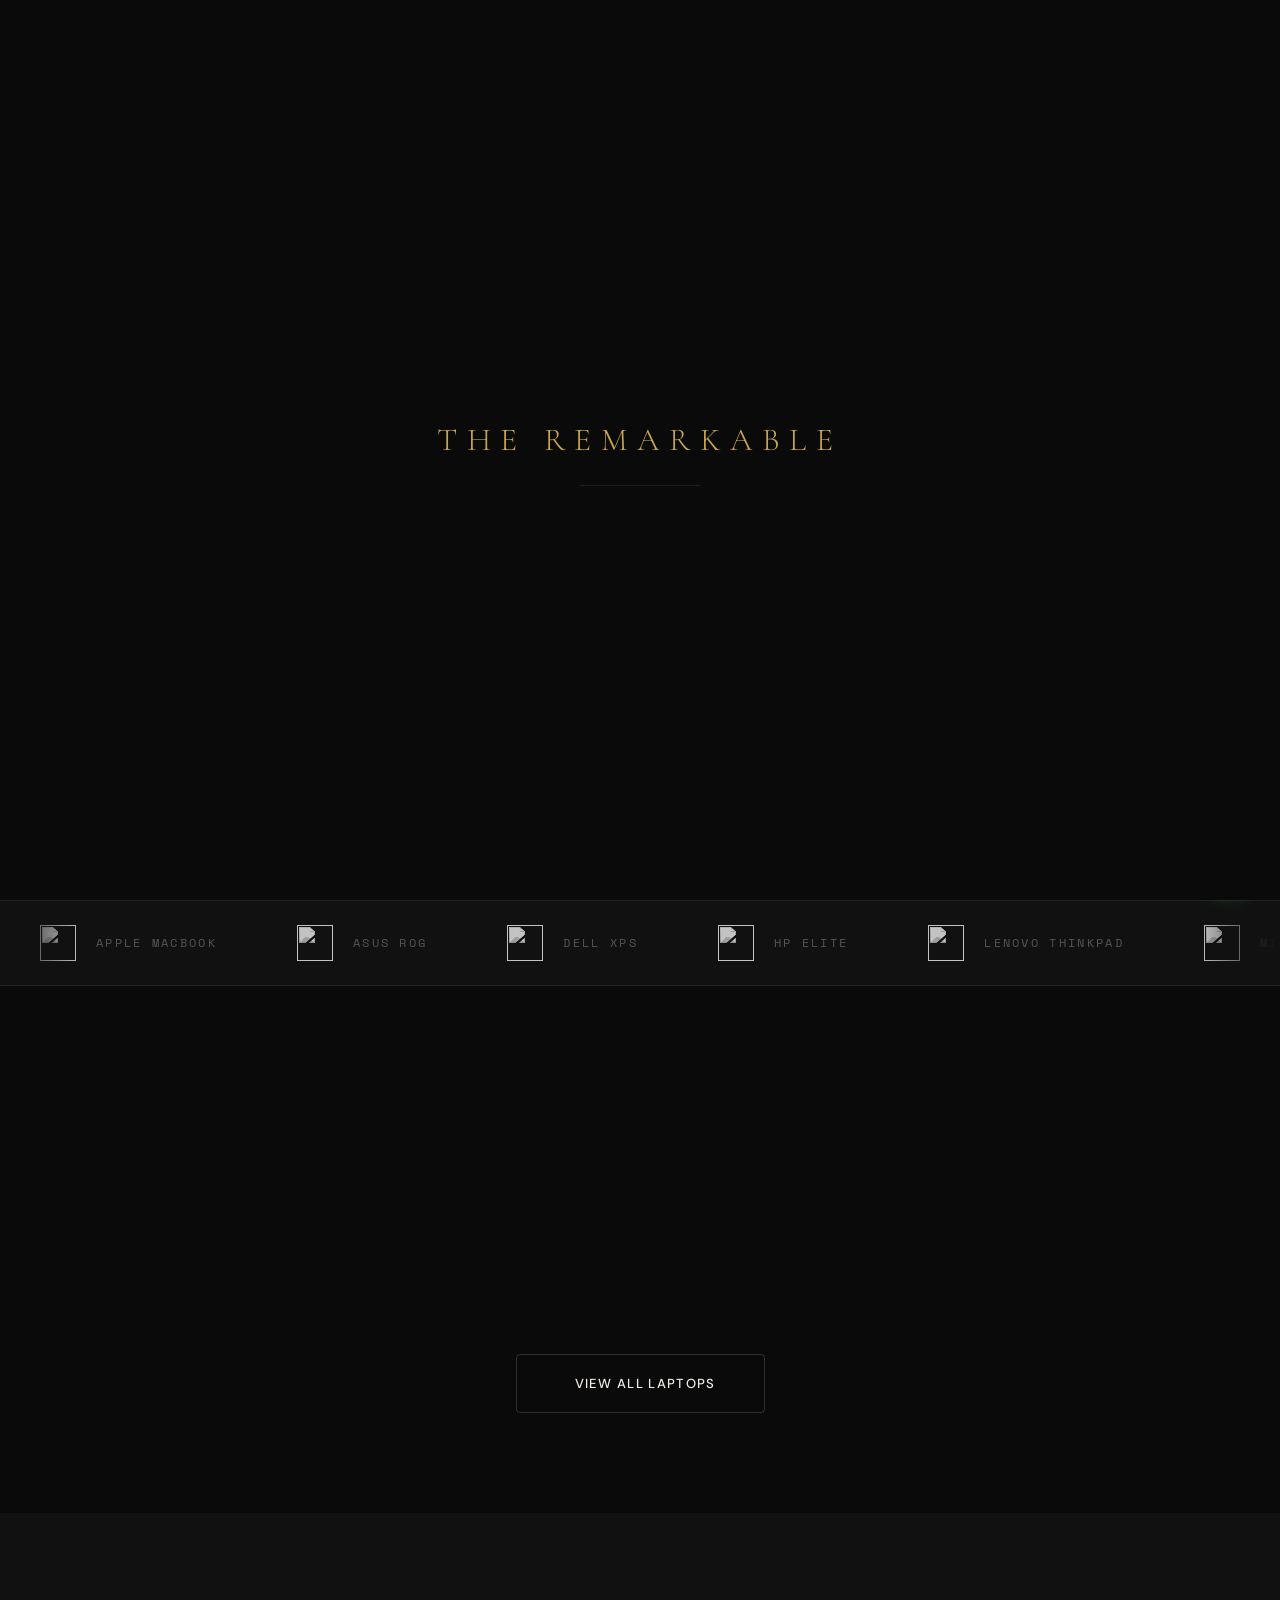
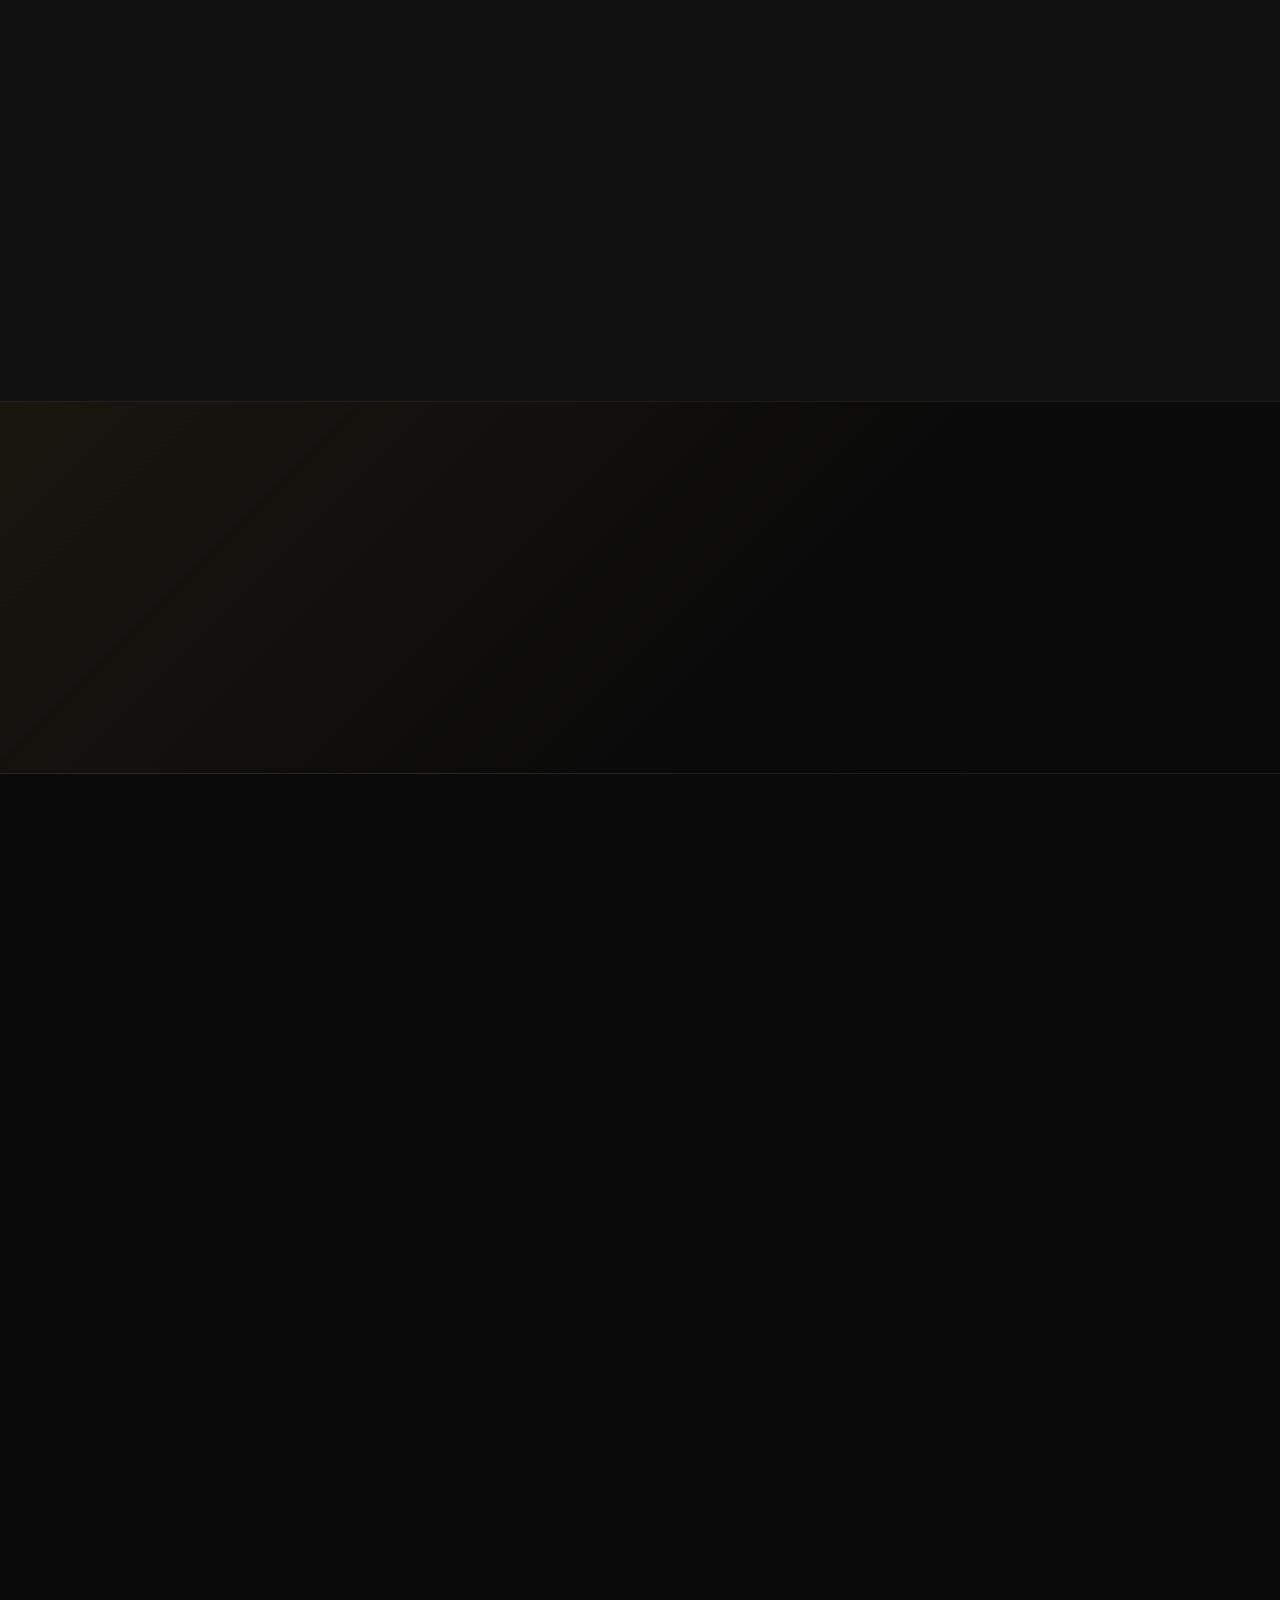
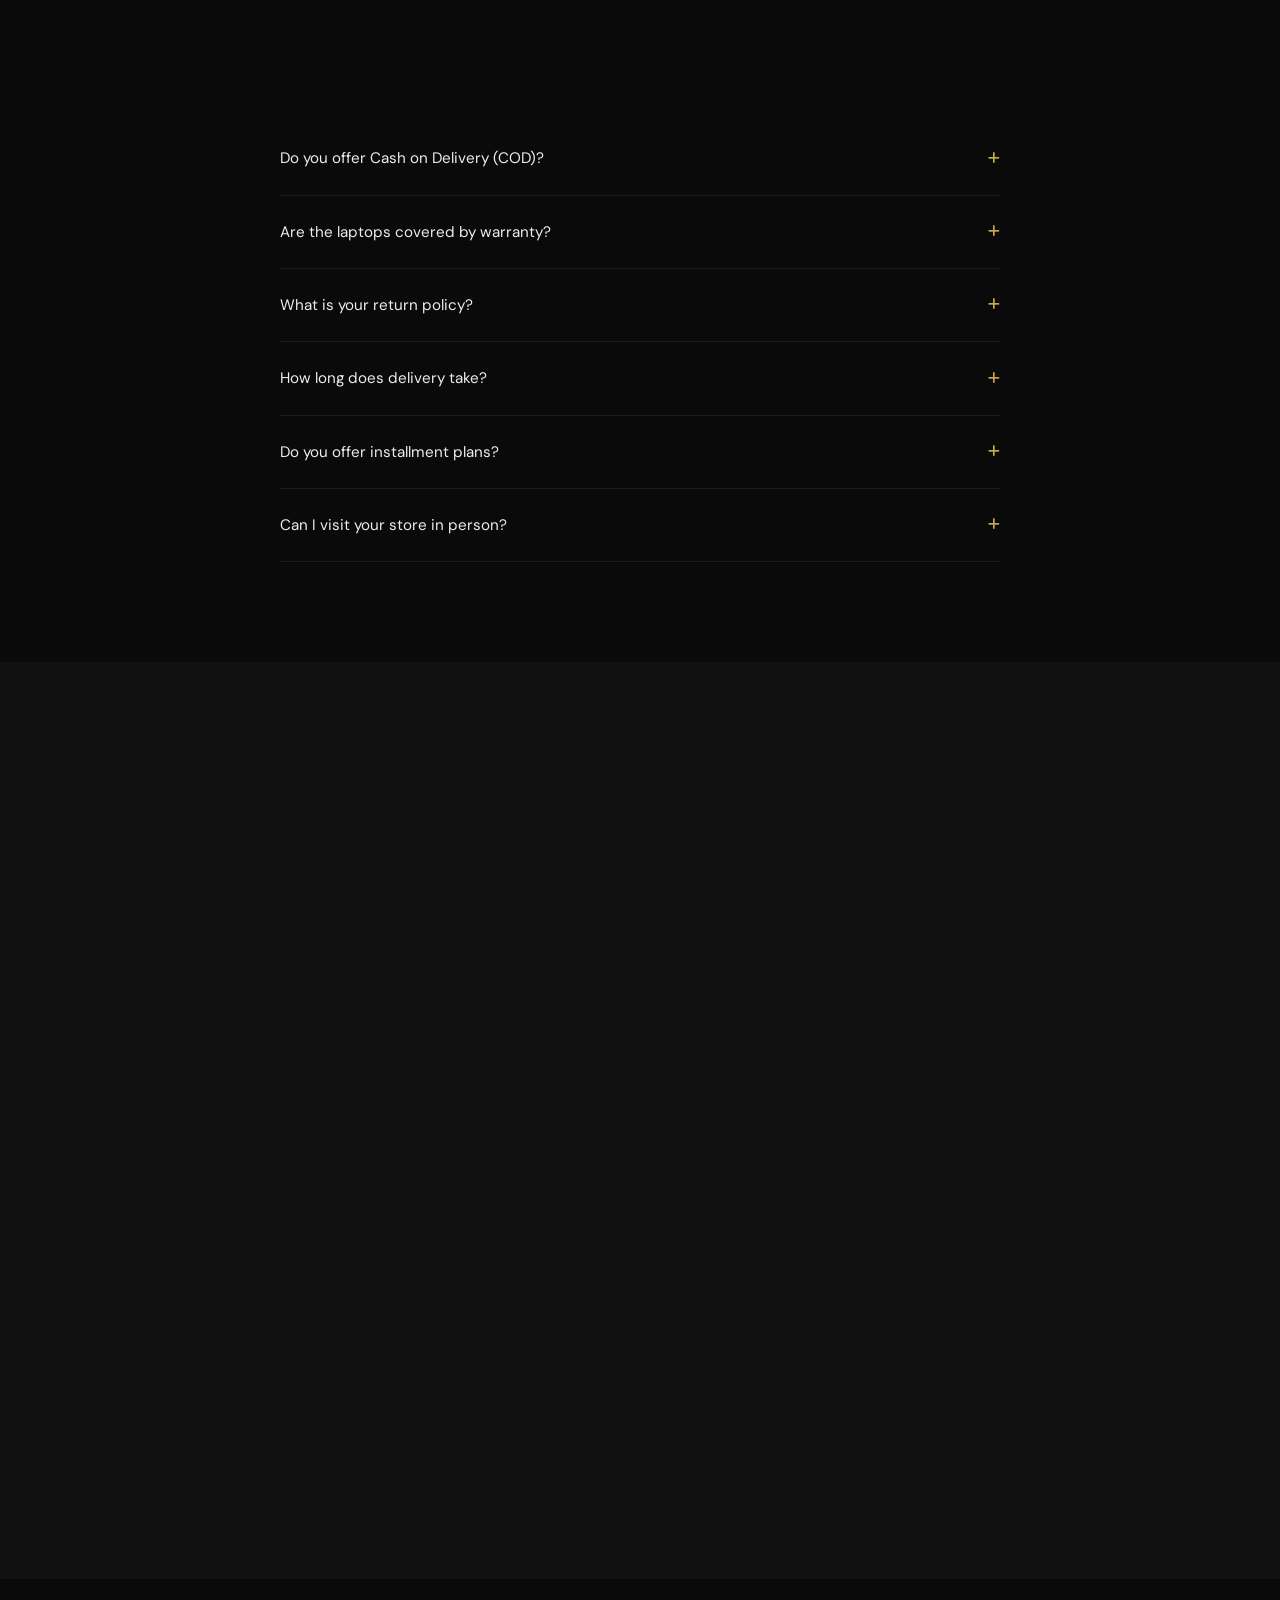
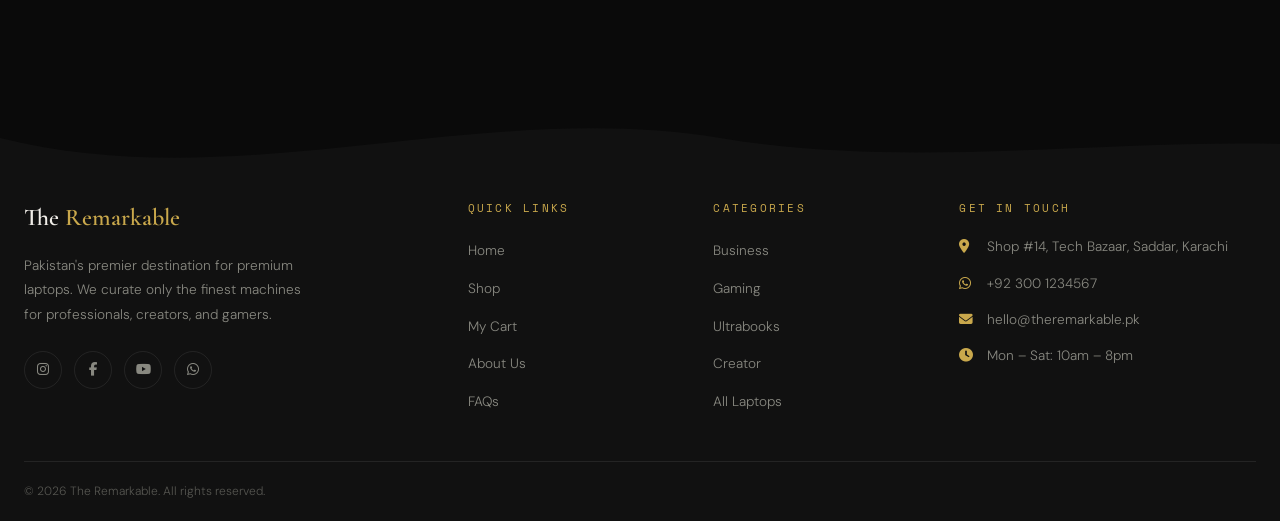
==== index.html @ 606f3ff4 "many" ====
<!DOCTYPE html>
<html lang="en">

<head>
  <meta charset="UTF-8">
  <meta name="viewport" content="width=device-width, initial-scale=1.0">
  <title>The Remarkable — Premium Laptops in Pakistan</title>
  <meta name="description"
    content="Pakistan's premier laptop store. Discover the finest business, gaming, and creator laptops.">
  <link rel="stylesheet" href="https://cdnjs.cloudflare.com/ajax/libs/font-awesome/6.5.0/css/all.min.css">
  <link rel="stylesheet" href="css/style.css">
  <link rel="stylesheet" href="css/home.css">
</head>

<body>

  <!-- PAGE LOADER -->
  <div id="page-loader">
    <div class="loader-inner">
      <div class="loader-logo">The Remarkable</div>
      <div class="loader-bar"></div>
    </div>
  </div>

  <!-- NAVBAR -->
  <nav id="navbar">
    <div class="nav-inner">
      <a href="index.html" class="nav-logo">The <span>Remarkable</span></a>
      <ul class="nav-links">
        <li><a href="index.html" class="active">Home</a></li>
        <li><a href="shop.html">Shop</a></li>
        <li><a href="cart.html">Cart</a></li>
        <li><a href="#about">About</a></li>
        <li><a href="#faq">FAQs</a></li>
        <li><a href="#contact">Contact</a></li>
      </ul>
      <div class="nav-actions">
        <a href="cart.html" class="nav-icon-btn" title="Cart">
          <i class="fa-solid fa-bag-shopping"></i>
          <span class="cart-count"></span>
        </a>
        <button class="nav-icon-btn" data-cart title="Quick Cart">
          <i class="fa-solid fa-cart-shopping"></i>
          <span class="cart-count"></span>
        </button>
        <div class="nav-hamburger" role="button" aria-label="Menu">
          <span></span><span></span><span></span>
        </div>
      </div>
    </div>
  </nav>

  <!-- MOBILE MENU -->
  <div class="mobile-menu">
    <a href="index.html">Home</a>
    <a href="shop.html">Shop</a>
    <a href="cart.html">Cart</a>
    <a href="#about">About</a>
    <a href="#faq">FAQs</a>
    <a href="#contact">Contact</a>
  </div>

  <!-- CART DRAWER -->
  <div id="cart-overlay">
    <div id="cart-drawer">
      <div class="cart-drawer-head">
        <h2 class="cart-drawer-title">Your Cart</h2>
        <button class="cart-drawer-close"><i class="fa-solid fa-xmark"></i></button>
      </div>
      <div class="cart-drawer-body"></div>
      <div class="cart-drawer-foot">
        <div class="cart-subtotal">
          <span class="cart-subtotal-label">Subtotal</span>
          <span class="cart-subtotal-val">PKR 0</span>
        </div>
        <p class="cart-note"><i class="fa-solid fa-truck"></i> Free delivery on orders above PKR 50,000</p>
        <a href="checkout.html" class="cart-checkout-btn">
          <i class="fa-solid fa-lock"></i> Proceed to Checkout
        </a>
        <a href="cart.html" class="btn btn-ghost btn-sm" style="width:100%;justify-content:center;margin-top:8px;">View
          Full Cart</a>
      </div>
    </div>
  </div>

  <!-- HERO -->
  <section class="hero">
    <div class="hero-bg"></div>
    <div class="hero-grid-lines"></div>
    <div class="hero-content">
      <div class="hero-text">
        <h1 class="hero-title">
          Power Meets
          <em>Elegance</em>
        </h1>
        <p class="hero-sub">Discover curated laptops for professionals, creators, and gamers. Every machine is
          handpicked for performance, build quality, and lasting value.</p>
        <div class="hero-actions">
          <a href="shop.html" class="btn btn-primary btn-lg">
            <i class="fa-solid fa-shop"></i> Shop Collection
          </a>
          <a href="#featured" class="btn btn-outline btn-lg">
            <i class="fa-solid fa-star"></i> Featured
          </a>
        </div>
      </div>
      <div class="hero-visual">
        <div class="hero-device-wrap">
          <div class="hero-device-glow"></div>
          <div class="hero-device">
            <img src="https://images.unsplash.com/photo-1496181133206-80ce9b88a853?w=800&q=80" alt="Premium Laptop">
            <div class="hero-device-badge">
              <i class="fa-solid fa-fire"></i>
              <div class="hero-device-badge-text">
                <div class="hero-device-badge-name">MacBook Air M3</div>
                <div class="hero-device-badge-price">PKR 299,999</div>
              </div>
            </div>
          </div>
        </div>
      </div>
    </div>
    <div class="hero-scroll">
      <span>Scroll</span>
      <div class="hero-scroll-line"></div>
    </div>
  </section>

<div class="marquee-section">
  <div class="marquee-track">

    <div class="marquee-item">
      <img src="https://cdn.simpleicons.org/apple" /> Apple MacBook
    </div>

    <div class="marquee-item">
      <img src="https://cdn.simpleicons.org/asus" /> ASUS ROG
    </div>

    <div class="marquee-item">
      <img src="https://cdn.simpleicons.org/dell" /> Dell XPS
    </div>

    <div class="marquee-item">
      <img src="https://cdn.simpleicons.org/hp" /> HP Elite
    </div>

    <div class="marquee-item">
      <img src="https://cdn.simpleicons.org/lenovo" /> Lenovo ThinkPad
    </div>

    <div class="marquee-item">
      <img src="https://logo.clearbit.com/microsoft.com" /> Microsoft Surface
    </div>

    <div class="marquee-item">
      <img src="https://cdn.simpleicons.org/msi" /> MSI Gaming
    </div>

    <div class="marquee-item">
      <img src="https://cdn.simpleicons.org/razer" /> Razer Blade
    </div>

    <!-- duplicate for loop -->
    <div class="marquee-item">
      <img src="https://cdn.simpleicons.org/apple" /> Apple MacBook
    </div>

    <div class="marquee-item">
      <img src="https://cdn.simpleicons.org/asus" /> ASUS ROG
    </div>

    <div class="marquee-item">
      <img src="https://cdn.simpleicons.org/dell" /> Dell XPS
    </div>

    <div class="marquee-item">
      <img src="https://cdn.simpleicons.org/hp" /> HP Elite
    </div>

    <div class="marquee-item">
      <img src="https://cdn.simpleicons.org/lenovo" /> Lenovo ThinkPad
    </div>

    <div class="marquee-item">
      <img src="https://cdn.simpleicons.org/microsoft" /> Microsoft Surface
    </div>

    <div class="marquee-item">
      <img src="https://cdn.simpleicons.org/msi" /> MSI Gaming
    </div>

    <div class="marquee-item">
      <img src="https://cdn.simpleicons.org/razer" /> Razer Blade
    </div>

  </div>
</div>

  <!-- FEATURED PRODUCTS -->
  <section class="featured-section" id="featured">
    <div class="container">
      <div class="section-header">
        <span class="section-eyebrow reveal"><i class="fa-solid fa-star"></i> Featured</span>
        <h2 class="section-title reveal">Remarkable <em>Picks</em></h2>
        <p class="section-sub reveal">Handpicked for their exceptional performance, build quality, and value.</p>
        <div class="divider reveal"></div>
      </div>
      <div class="products-grid" id="featured-products-grid">
        <!-- Injected by JS -->
      </div>
      <div style="text-align:center;margin-top:48px;">
        <a href="shop.html" class="btn btn-outline btn-lg">
          <i class="fa-solid fa-grid-2"></i> View All Laptops
        </a>
      </div>
    </div>
  </section>

  <!-- CATEGORIES -->
  <section class="categories-section">
    <div class="container">
      <div class="section-header">
        <span class="section-eyebrow reveal"><i class="fa-solid fa-layer-group"></i> Browse By</span>
        <h2 class="section-title reveal">Shop by <em>Category</em></h2>
        <div class="divider reveal"></div>
      </div>
      <div class="categories-grid">
        <a href="shop.html?cat=business" class="category-card reveal">
          <img src="https://images.unsplash.com/photo-1593642702821-c8da6771f0c6?w=600&q=80" alt="Business Laptops">
          <div class="category-card-body">
            <div class="category-name">Business</div>
            <div class="category-count"><i class="fa-solid fa-briefcase"></i> Professional Grade</div>
          </div>
        </a>
        <a href="shop.html?cat=gaming" class="category-card reveal" style="transition-delay:0.1s">
          <img src="https://images.unsplash.com/photo-1603481588273-2f908a9a7a1b?w=600&q=80" alt="Gaming Laptops">
          <div class="category-card-body">
            <div class="category-name">Gaming</div>
            <div class="category-count"><i class="fa-solid fa-gamepad"></i> High Performance</div>
          </div>
        </a>
        <a href="shop.html?cat=ultrabook" class="category-card reveal" style="transition-delay:0.2s">
          <img src="https://images.unsplash.com/photo-1541807084-5c52b6b3adef?w=600&q=80" alt="Ultrabooks">
          <div class="category-card-body">
            <div class="category-name">Ultrabooks</div>
            <div class="category-count"><i class="fa-solid fa-feather"></i> Ultra Thin & Light</div>
          </div>
        </a>
        <a href="shop.html?cat=creator" class="category-card reveal" style="transition-delay:0.3s">
          <img src="https://images.unsplash.com/photo-1587614382346-4ec70e388b28?w=600&q=80" alt="Creator Laptops">
          <div class="category-card-body">
            <div class="category-name">Creator</div>
            <div class="category-count"><i class="fa-solid fa-palette"></i> For Creatives</div>
          </div>
        </a>
      </div>
    </div>
  </section>

  <!-- WHY US -->
  <section class="why-section">
    <div class="container">
      <div class="section-header ">
        <span class="section-eyebrow reveal"><i class="fa-solid fa-shield-check"></i> Why Choose Us</span>
        <h2 class="section-title reveal">The Remarkable <em>Difference</em></h2>
        <div class="divider reveal"></div>
      </div>
      <div class="why-grid">
        <div class="why-card reveal">
          <div class="why-icon"><i class="fa-solid fa-certificate"></i></div>
          <h3 class="why-title">100% Authentic</h3>
          <p class="why-text">Every laptop comes with official warranty. We source directly from authorized distributors
            — no grey market, ever.</p>
        </div>
        <div class="why-card reveal" style="transition-delay:0.1s">
          <div class="why-icon"><i class="fa-solid fa-truck-fast"></i></div>
          <h3 class="why-title">Fast Delivery</h3>
          <p class="why-text">Same-day delivery in Karachi. Next-day delivery across Pakistan. Fully insured and tracked
            shipments.</p>
        </div>
        <div class="why-card reveal" style="transition-delay:0.2s">
          <div class="why-icon"><i class="fa-solid fa-screwdriver-wrench"></i></div>
          <h3 class="why-title">Expert Support</h3>
          <p class="why-text">Our tech team is available 7 days a week. Free setup assistance and post-purchase support
            included.</p>
        </div>
        <div class="why-card reveal" style="transition-delay:0.3s">
          <div class="why-icon"><i class="fa-solid fa-rotate-left"></i></div>
          <h3 class="why-title">Easy Returns</h3>
          <p class="why-text">Not satisfied? Return within 7 days for a full refund or exchange. No questions asked
            policy.</p>
        </div>
      </div>
    </div>
  </section>

  <!-- TESTIMONIALS -->
  <section class="testimonials-section">
    <div class="container">
      <div class="section-header">
        <span class="section-eyebrow reveal"><i class="fa-solid fa-quote-left"></i> Reviews</span>
        <h2 class="section-title reveal">What Our <em>Customers Say</em></h2>
        <div class="divider reveal"></div>
      </div>
      <div class="testimonials-track">
        <div class="testimonial-card reveal">
          <div class="testimonial-stars">
            <i class="fa-solid fa-star"></i><i class="fa-solid fa-star"></i><i class="fa-solid fa-star"></i>
            <i class="fa-solid fa-star"></i><i class="fa-solid fa-star"></i>
          </div>
          <p class="testimonial-text">"Bought a MacBook Air M3 from here. The whole experience was seamless — great
            price, fast delivery, and the laptop was perfectly packaged. Highly recommended!"</p>
          <div class="testimonial-author">
            <img class="testimonial-avatar" src="https://i.pravatar.cc/150?img=11" alt="Ahmed">
            <div>
              <div class="testimonial-name">Ahmed Raza</div>
              <div class="testimonial-role">Software Engineer, Karachi</div>
            </div>
          </div>
        </div>
        <div class="testimonial-card reveal" style="transition-delay:0.1s">
          <div class="testimonial-stars">
            <i class="fa-solid fa-star"></i><i class="fa-solid fa-star"></i><i class="fa-solid fa-star"></i>
            <i class="fa-solid fa-star"></i><i class="fa-solid fa-star"></i>
          </div>
          <p class="testimonial-text">"Got the ROG Zephyrus for gaming and it's absolutely incredible. The Remarkable
            team helped me pick the right specs for my budget. Will definitely buy again."</p>
          <div class="testimonial-author">
            <img class="testimonial-avatar" src="https://i.pravatar.cc/150?img=32" alt="Zara">
            <div>
              <div class="testimonial-name">Zara Khan</div>
              <div class="testimonial-role">Game Designer, Lahore</div>
            </div>
          </div>
        </div>
        <div class="testimonial-card reveal" style="transition-delay:0.2s">
          <div class="testimonial-stars">
            <i class="fa-solid fa-star"></i><i class="fa-solid fa-star"></i><i class="fa-solid fa-star"></i>
            <i class="fa-solid fa-star"></i><i class="fa-regular fa-star"></i>
          </div>
          <p class="testimonial-text">"Ordered a Dell XPS 15 for video editing. Arrived next day, genuine product, and
            the customer support answered all my questions promptly. Excellent service!"</p>
          <div class="testimonial-author">
            <img class="testimonial-avatar" src="https://i.pravatar.cc/150?img=57" alt="Bilal">
            <div>
              <div class="testimonial-name">Bilal Hussain</div>
              <div class="testimonial-role">Video Producer, Islamabad</div>
            </div>
          </div>
        </div>
      </div>
    </div>
  </section>

  <!-- NEWSLETTER -->
  <section class="newsletter-section">
    <div class="container">
      <div class="newsletter-inner">
        <span class="section-eyebrow reveal"><i class="fa-solid fa-envelope"></i> Newsletter</span>
        <h2 class="section-title reveal" style="font-size:2rem;">Get <em>Exclusive</em> Deals</h2>
        <p class="section-sub reveal" style="margin-top:12px;">Subscribe to be first to know about new arrivals,
          exclusive discounts, and laptop buying guides.</p>
        <form class="newsletter-form" onsubmit="handleNewsletter(event)">
          <input type="email" class="newsletter-input reveal" placeholder="Your email address" required>
          <button type="submit" class="btn btn-primary reveal">
            <i class="fa-solid fa-paper-plane"></i> Subscribe
          </button>
        </form>
      </div>
    </div>
  </section>

  <!-- ABOUT SECTION -->
  <section class="about-section" id="about">
    <div class="container">
      <div class="about-grid">
        <div class="about-img-wrap reveal reveal-left">
          <div class="about-img">
            <img src="https://images.unsplash.com/photo-1531297484001-80022131f5a1?w=800&q=80"
              alt="About The Remarkable">
          </div>
          <div class="about-img-badge">
            <div class="about-img-badge-num">4+</div>
            <div class="about-img-badge-txt">Years of Excellence</div>
          </div>
        </div>
        <div class="about-text reveal reveal-right">
          <span class="section-eyebrow"><i class="fa-solid fa-building"></i> Our Story</span>
          <h2 class="about-tagline">We're Obsessed With <em>Remarkable</em> Tech</h2>
          <p class="about-body">Founded in 2021 in Karachi, The Remarkable was born from a simple frustration: finding
            premium laptops in Pakistan shouldn't be this hard. We set out to build a store where technology enthusiasts
            could find the world's finest laptops, backed by genuine warranties and real human support.<br><br>Today, we
            serve thousands of professionals, students, and gamers across Pakistan — delivering not just laptops, but
            exceptional experiences.</p>
          <div class="about-values">
            <div class="about-val"><i class="fa-solid fa-check-circle"></i> 100% Authentic Products</div>
            <div class="about-val"><i class="fa-solid fa-check-circle"></i> Official Warranties Only</div>
            <div class="about-val"><i class="fa-solid fa-check-circle"></i> Expert Technical Advice</div>
            <div class="about-val"><i class="fa-solid fa-check-circle"></i> After-sale Support</div>
          </div>
          <div style="margin-top:32px;">
            <a href="#contact" class="btn btn-primary">
              <i class="fa-solid fa-message"></i> Get in Touch
            </a>
          </div>
        </div>
      </div>
    </div>
  </section>

  <!-- FAQ SECTION -->
  <section class="faq-section" id="faq">
    <div class="container">
      <div class="section-header">
        <span class="section-eyebrow reveal"><i class="fa-solid fa-circle-question"></i> FAQs</span>
        <h2 class="section-title reveal">Frequently Asked <em>Questions</em></h2>
        <div class="divider reveal"></div>
      </div>
      <div class="faq-list">
        <div class="faq-item">
          <div class="faq-question ">
            Do you offer Cash on Delivery (COD)?
            <i class="fa-solid fa-plus"></i>
          </div>
          <div class="faq-answer">
            <div class="faq-answer-inner">Yes! We offer Cash on Delivery across all major cities in Pakistan. For
              Karachi, we also offer same-day delivery. COD is available for orders up to PKR 400,000. For higher-value
              orders, a 30% advance is required.</div>
          </div>
        </div>
        <div class="faq-item">
          <div class="faq-question">
            Are the laptops covered by warranty?
            <i class="fa-solid fa-plus"></i>
          </div>
          <div class="faq-answer">
            <div class="faq-answer-inner">Absolutely. Every laptop sold at The Remarkable comes with the manufacturer's
              official warranty. Apple products include 1-year AppleCare. Business laptops from HP, Dell, and Lenovo
              include their respective official warranties. We also offer extended warranty options at checkout.</div>
          </div>
        </div>
        <div class="faq-item">
          <div class="faq-question">
            What is your return policy?
            <i class="fa-solid fa-plus"></i>
          </div>
          <div class="faq-answer">
            <div class="faq-answer-inner">We offer a 7-day hassle-free return policy. If you're not satisfied with your
              purchase, contact us within 7 days of delivery. The laptop must be in original condition with all
              accessories and packaging. Refunds are processed within 3–5 business days.</div>
          </div>
        </div>
        <div class="faq-item">
          <div class="faq-question">
            How long does delivery take?
            <i class="fa-solid fa-plus"></i>
          </div>
          <div class="faq-answer">
            <div class="faq-answer-inner">Karachi: Same-day or next-day delivery. Lahore, Islamabad, Rawalpindi: 1–2
              business days. Other major cities: 2–3 business days. Remote areas: 3–5 business days. All orders are
              fully tracked and insured.</div>
          </div>
        </div>
        <div class="faq-item">
          <div class="faq-question">
            Do you offer installment plans?
            <i class="fa-solid fa-plus"></i>
          </div>
          <div class="faq-answer">
            <div class="faq-answer-inner">Yes! We offer easy installment plans through major Pakistani banks including
              HBL, MCB, UBL, and more. 0% markup installments are available for up to 12 months on select banks and
              cards. Contact us via WhatsApp for details.</div>
          </div>
        </div>
        <div class="faq-item">
          <div class="faq-question">
            Can I visit your store in person?
            <i class="fa-solid fa-plus"></i>
          </div>
          <div class="faq-answer">
            <div class="faq-answer-inner">Yes! Our store is located at Shop #14, Tech Bazaar, Saddar, Karachi. We're
              open Monday through Saturday, 10am to 8pm. You're welcome to come in, try out the laptops, and get
              personalized advice from our team.</div>
          </div>
        </div>
      </div>
    </div>
  </section>

  <!-- CONTACT SECTION -->
  <section class="contact-section" id="contact">
    <div class="container">
      <div class="section-header">
        <span class="section-eyebrow reveal"><i class="fa-solid fa-headset"></i> Contact</span>
        <h2 class="section-title reveal">Let's <em>Talk</em></h2>
        <div class="divider reveal"></div>
      </div>
      <div class="contact-grid">
        <div class="contact-info">
          <h3 class="contact-info-title reveal">We're Here to Help You Choose the Right Laptop</h3>
          <p class="contact-info-text reveal">Whether you're a student, professional, gamer, or creative — we'll help
            you find the perfect machine within your budget. Reach out via any channel below.</p>
          <div class="contact-items">
            <div class="contact-item reveal">
              <div class="contact-item-icon"><i class="fa-brands fa-whatsapp"></i></div>
              <div>
                <div class="contact-item-label">WhatsApp</div>
                <div class="contact-item-val">+92 300 1234567</div>
              </div>
            </div>
            <div class="contact-item reveal">
              <div class="contact-item-icon"><i class="fa-solid fa-envelope"></i></div>
              <div>
                <div class="contact-item-label">Email</div>
                <div class="contact-item-val">hello@theremarkable.pk</div>
              </div>
            </div>
            <div class="contact-item reveal">
              <div class="contact-item-icon"><i class="fa-solid fa-location-dot"></i></div>
              <div>
                <div class="contact-item-label">Store</div>
                <div class="contact-item-val">Shop #14, Tech Bazaar, Saddar, Karachi</div>
              </div>
            </div>
          </div>
        </div>
        <form class="contact-form" onsubmit="handleContactForm(event)">
          <div class="contact-form-row">
            <div class="form-group reveal">
              <label class="form-label">Your Name</label>
              <input type="text" class="form-input" placeholder="Muhammad Ali" required>
            </div>
            <div class="form-group reveal">
              <label class="form-label">Phone / WhatsApp</label>
              <input type="tel" class="form-input" placeholder="+92 300 0000000" required>
            </div>
          </div>
          <div class="form-group reveal">
            <label class="form-label">Email Address</label>
            <input type="email" class="form-input" placeholder="you@example.com">
          </div>
          <div class="form-group reveal">
            <label class="form-label">Subject</label>
            <div class="custom-select-wrap">
              <select class="form-input custom-select">
                <option value="">Select a topic</option>
                <option>Product Inquiry</option>
                <option>Order Status</option>
                <option>Technical Support</option>
                <option>Return / Refund</option>
                <option>Installment Plan</option>
                <option>Other</option>
              </select>
            </div>
          </div>
          <div class="form-group reveal">
            <label class="form-label">Message</label>
            <textarea class="form-input" placeholder="Tell us how we can help you..." rows="5" required></textarea>
          </div>
          <button type="submit" class="btn btn-primary reveal">
            <i class="fa-solid fa-paper-plane"></i> Send Message
          </button>
        </form>
      </div>
    </div>
  </section>

  <!-- FOOTER -->
  <footer>
    <div class="container">
      <div class="footer-grid">
        <div class="footer-brand">
          <div class="footer-logo">The <span>Remarkable</span></div>
          <p class="footer-desc">Pakistan's premier destination for premium laptops. We curate only the finest machines
            for professionals, creators, and gamers.</p>
          <div class="footer-socials">
            <a href="#" class="social-btn"><i class="fa-brands fa-instagram"></i></a>
            <a href="#" class="social-btn"><i class="fa-brands fa-facebook-f"></i></a>
            <a href="#" class="social-btn"><i class="fa-brands fa-youtube"></i></a>
            <a href="https://wa.me/923001234567" class="social-btn"><i class="fa-brands fa-whatsapp"></i></a>
          </div>
        </div>
        <div>
          <div class="footer-col-title">Quick Links</div>
          <ul class="footer-links">
            <li><a href="index.html">Home</a></li>
            <li><a href="shop.html">Shop</a></li>
            <li><a href="cart.html">My Cart</a></li>
            <li><a href="#about">About Us</a></li>
            <li><a href="#faq">FAQs</a></li>
          </ul>
        </div>
        <div>
          <div class="footer-col-title">Categories</div>
          <ul class="footer-links">
            <li><a href="shop.html?cat=business">Business</a></li>
            <li><a href="shop.html?cat=gaming">Gaming</a></li>
            <li><a href="shop.html?cat=ultrabook">Ultrabooks</a></li>
            <li><a href="shop.html?cat=creator">Creator</a></li>
            <li><a href="shop.html">All Laptops</a></li>
          </ul>
        </div>
        <div>
          <div class="footer-col-title">Get in Touch</div>
          <div class="footer-contact-item"><i class="fa-solid fa-location-dot"></i><span>Shop #14, Tech Bazaar, Saddar,
              Karachi</span></div>
          <div class="footer-contact-item"><i class="fa-brands fa-whatsapp"></i><span>+92 300 1234567</span></div>
          <div class="footer-contact-item"><i class="fa-solid fa-envelope"></i><span>hello@theremarkable.pk</span></div>
          <div class="footer-contact-item"><i class="fa-solid fa-clock"></i><span>Mon – Sat: 10am – 8pm</span></div>
        </div>
      </div>
    </div>
    <div class="container">
      <div class="footer-bottom">
        <span>© 2026 The Remarkable. All rights reserved.
        </span>
      </div>
    </div>
  </footer>

  <a href="https://wa.me/923001234567?text=Hello!%20I%20need%20help%20with%20a%20laptop." id="whatsapp-btn"
    target="_blank" title="Chat on WhatsApp">
    <i class="fa-brands fa-whatsapp"></i>
  </a>
  <button id="scroll-top" title="Back to top"><i class="fa-solid fa-chevron-up"></i></button>

  <div id="toast-container"></div>

  <script type="module">
    import { PRODUCTS, getFeaturedProducts } from './js/firebase.js';
    import './js/main.js';

    window.PRODUCTS_DATA = PRODUCTS;

    // Render featured products
    const grid = document.getElementById('featured-products-grid');
    const featured = getFeaturedProducts();
    grid.innerHTML = featured.map((p, i) => {
      const badgeHTML = p.badge ? `<div class="product-badge ${p.badge}">${p.badge}</div>` : '';
      const specItems = Object.entries(p.specs).slice(0, 3).map(([k, v]) =>
        `<span><i class="fa-solid fa-circle-dot"></i>${v}</span>`).join('');
      const oldHTML = p.oldPrice ? `<span class="price-old">PKR ${p.oldPrice.toLocaleString()}</span>` : '';
      return `
    <div class="product-card reveal" style="transition-delay:${i * 0.1}s" data-product-id="${p.id}">
      <a href="product.html?id=${p.id}">
        <div class="product-img-wrap">
          ${badgeHTML}
          <img src="${p.images[0]}" alt="${p.name}" loading="lazy"
            onerror="this.src='https://images.unsplash.com/photo-1496181133206-80ce9b88a853?w=600&q=80'">
          <div class="product-actions-overlay">
            <a href="product.html?id=${p.id}" class="btn btn-outline btn-sm" style="flex:1">
              <i class="fa-solid fa-eye"></i> View Details
            </a>
          </div>
        </div>
        <div class="product-info">
          <div class="product-brand">${p.brand}</div>
          <h3 class="product-name">${p.name}</h3>
          <div class="product-specs">${specItems}</div>
          <div class="product-footer">
            <div class="product-price">
              <span class="price-current">PKR ${p.price.toLocaleString()}</span>
              ${oldHTML}
            </div>
            <button class="add-to-cart-btn" data-product-id="${p.id}" title="Add to Cart">
              <i class="fa-solid fa-cart-plus"></i>
            </button>
          </div>
        </div>
      </a>
    </div>`;
    }).join('');

    // Use shared ATC handler (dedup-guarded, one listener per button)
    setTimeout(() => window.initATCButtons(PRODUCTS), 100);

    // Newsletter
    window.handleNewsletter = (e) => {
      e.preventDefault();
      window.showToast('Subscribed!', 'Thanks for joining our newsletter.', 'success', 'fa-envelope');
      e.target.reset();
    };

    // Contact form
    window.handleContactForm = (e) => {
      e.preventDefault();
      window.showToast('Message Sent!', "We'll get back to you within 24 hours.", 'success', 'fa-paper-plane');
      e.target.reset();
    };
  </script>
</body>

</html>
---- css/style.css ----
/* ============================================
   THE REMARKABLE — Design System
   Theme: Refined Dark Luxury / Modern Minimal
   ============================================ */

@import url('https://fonts.googleapis.com/css2?family=Cormorant+Garamond:ital,wght@0,300;0,400;0,600;1,300;1,400&family=DM+Sans:opsz,wght@9..40,300;9..40,400;9..40,500&family=Space+Mono:wght@400;700&display=swap');

/* ── CSS Variables ── */
:root {
  --bg: #0a0a0a;
  --bg2: #111111;
  --bg3: #181818;
  --surface: #1e1e1e;
  --border: rgba(255, 255, 255, 0.08);
  --border-light: rgba(255, 255, 255, 0.15);
  --gold: #c9a84c;
  --gold-light: #e8c97a;
  --gold-dark: #9a7a32;
  --text: #f0ede8;
  --text-muted: #888880;
  --text-dim: #555550;
  --white: #ffffff;
  --red: #e05252;
  --green: #4caf76;

  --ff-display: 'Cormorant Garamond', serif;
  --ff-body: 'DM Sans', sans-serif;
  --ff-mono: 'Space Mono', monospace;

  --radius: 4px;
  --radius-lg: 12px;
  --shadow: 0 4px 24px rgba(0, 0, 0, 0.6);
  --shadow-lg: 0 12px 48px rgba(0, 0, 0, 0.8);
  --transition: 0.3s cubic-bezier(0.4, 0, 0.2, 1);
  --transition-fast: 0.15s ease;

  --nav-h: 72px;
}

/* ── Reset ── */
*,
*::before,
*::after {
  box-sizing: border-box;
  margin: 0;
  padding: 0;
}

html {
  scroll-behavior: smooth;
  font-size: 16px;
}

body {
  background: var(--bg);
  color: var(--text);
  font-family: var(--ff-body);
  font-weight: 300;
  line-height: 1.6;
  overflow-x: hidden;
  -webkit-font-smoothing: antialiased;
}

img {
  max-width: 100%;
  display: block;
}

a {
  color: inherit;
  text-decoration: none;
}

ul {
  list-style: none;
}

button {
  cursor: pointer;
  border: none;
  background: none;
  font-family: inherit;
}

input,
textarea,
select {
  font-family: inherit;
}

/* ── Scrollbar ── */
::-webkit-scrollbar {
  width: 6px;
}

::-webkit-scrollbar-track {
  background: var(--bg2);
}

::-webkit-scrollbar-thumb {
  background: var(--gold-dark);
  border-radius: 3px;
}

/* ── Selection ── */
::selection {
  background: var(--gold);
  color: var(--bg);
}

/* ── Utility ── */
.container {
  max-width: 1280px;
  margin: 0 auto;
  padding: 0 24px;
}

.container-sm {
  max-width: 900px;
  margin: 0 auto;
  padding: 0 24px;
}

.visually-hidden {
  position: absolute;
  opacity: 0;
  pointer-events: none;
}

/* ── Page Loader ── */
#page-loader {
  position: fixed;
  inset: 0;
  z-index: 9999;
  background: var(--bg);
  display: flex;
  align-items: center;
  justify-content: center;
  transition: opacity 0.6s ease, visibility 0.6s ease;
}

#page-loader.hidden {
  opacity: 0;
  visibility: hidden;
}

.loader-inner {
  display: flex;
  flex-direction: column;
  align-items: center;
  gap: 20px;
}

.loader-logo {
  font-family: var(--ff-display);
  font-size: 2rem;
  font-weight: 300;
  letter-spacing: 0.3em;
  color: var(--gold);
  text-transform: uppercase;
  animation: fadeIn 0.8s ease;
}

.loader-bar {
  width: 120px;
  height: 1px;
  background: var(--border);
  position: relative;
  overflow: hidden;
}

.loader-bar::after {
  content: '';
  position: absolute;
  top: 0;
  left: -100%;
  width: 100%;
  height: 100%;
  background: var(--gold);
  animation: loaderSlide 1.2s ease infinite;
}

@keyframes loaderSlide {
  to {
    left: 100%;
  }
}

@keyframes fadeIn {
  from {
    opacity: 0;
    transform: translateY(10px);
  }

  to {
    opacity: 1;
    transform: none;
  }
}

/* ── Navigation ── */
#navbar {
  position: fixed;
  top: 0;
  left: 0;
  right: 0;
  z-index: 1000;
  height: var(--nav-h);
  display: flex;
  align-items: center;
  padding: 0 32px;
  transition: background var(--transition), height var(--transition), backdrop-filter var(--transition);
}

#navbar.scrolled {
  background: rgba(10, 10, 10, 0.92);
  backdrop-filter: blur(20px);
  height: calc(var(--nav-h) - 20px);
}

.nav-inner {
  width: 100%;
  max-width: 1280px;
  margin: 0 auto;
  display: flex;
  align-items: center;
  justify-content: space-between;
}

.nav-logo {
  font-family: var(--ff-display);
  font-size: 1.4rem;
  font-weight: 600;
  letter-spacing: 0.1em;
  color: var(--text);
  transition: color var(--transition);
}

.nav-logo span {
  color: var(--gold);
}

.nav-logo:hover {
  color: var(--gold);
}

.nav-links {
  display: flex;
  align-items: center;
  gap: 36px;
}

.nav-links a {
  font-size: 0.78rem;
  font-weight: 400;
  letter-spacing: 0.12em;
  text-transform: uppercase;
  color: var(--text-muted);
  transition: color var(--transition);
  position: relative;
}

.nav-links a::after {
  content: '';
  position: absolute;
  bottom: -4px;
  left: 0;
  right: 0;
  height: 1px;
  background: var(--gold);
  transform: scaleX(0);
  transform-origin: left;
  transition: transform var(--transition);
}

.nav-links a:hover,
.nav-links a.active {
  color: var(--text);
}

.nav-links a:hover::after,
.nav-links a.active::after {
  transform: scaleX(1);
}

.nav-actions {
  display: flex;
  align-items: center;
  gap: 20px;
}

.nav-icon-btn {
  width: 40px;
  height: 40px;
  display: flex;
  align-items: center;
  justify-content: center;
  color: var(--text-muted);
  border-radius: 50%;
  transition: color var(--transition), background var(--transition);
  font-size: 1rem;
  position: relative;
}

.nav-icon-btn:hover {
  color: var(--text);
  background: var(--surface);
}

.cart-count {
  position: absolute;
  top: 4px;
  right: 4px;
  width: 16px;
  height: 16px;
  background: var(--gold);
  color: var(--bg);
  border-radius: 50%;
  font-size: 0.6rem;
  font-weight: 700;
  display: flex;
  align-items: center;
  justify-content: center;
  font-family: var(--ff-mono);
  opacity: 0;
  transform: scale(0);
  transition: all var(--transition);
}

.cart-count.visible {
  opacity: 1;
  transform: scale(1);
}

.cart-count.bump {
  animation: bump 0.35s cubic-bezier(0.36, 0.07, 0.19, 0.97);
}

@keyframes bump {

  0%,
  100% {
    transform: scale(1);
  }

  40% {
    transform: scale(1.6);
  }
}

.nav-hamburger {
  display: none !important;
  flex-direction: column;
  gap: 5px;
  padding: 8px;
  cursor: pointer;
}

.nav-hamburger span {
  display: block;
  width: 22px;
  height: 1.5px;
  background: var(--text-muted);
  transition: all var(--transition);
}

.nav-hamburger.open span:nth-child(1) {
  transform: translateY(6.5px) rotate(45deg);
}

.nav-hamburger.open span:nth-child(2) {
  opacity: 0;
}

.nav-hamburger.open span:nth-child(3) {
  transform: translateY(-6.5px) rotate(-45deg);
}

/* Mobile Menu Base */
.mobile-menu {
  position: fixed;
  inset: 0;
  z-index: 999;

  display: flex;
  flex-direction: column;
  justify-content: center;
  padding: 40px;

  pointer-events: none;
}

/* Expanding BG */
.mobile-menu::before {
  content: "";
  position: absolute;

  top: var(--menu-y, 20px);
  left: var(--menu-x, 20px);

  width: 20px;
  height: 20px;
  border-radius: 50%;
  background: var(--bg2);

  transform: translate(-50%, -50%) scale(0);
  transform-origin: center;

  transition: transform 0.6s cubic-bezier(.77,0,.18,1);
}

/* OPEN STATE (expand) */
.mobile-menu.open {
  pointer-events: auto;
}

.mobile-menu.open::before {
  transform: translate(-50%, -50%) scale(120);
}

/* CLOSING (go down) */
.mobile-menu.closing::before {
  transform: translate(-50%, 150%) scale(0);
  transition: transform 0.5s ease;
}

/* LINKS */
.mobile-menu a {
  position: relative;
  font-size: 1.2rem;
  margin: 12px 0;
  color: var(--text-muted);
  text-decoration: none;
  opacity: 0;

  transform: translateX(60px);
  transition: all 0.5s ease;
}

/* alternate direction */
.mobile-menu a:nth-child(even) {
  transform: translateX(-60px);
}

/* SHOW LINKS */
.mobile-menu.open a {
  opacity: 1;
  transform: translateX(0);
}

/* STAGGER */
.mobile-menu.open a:nth-child(1) { transition-delay: 0.2s; }
.mobile-menu.open a:nth-child(2) { transition-delay: 0.3s; }
.mobile-menu.open a:nth-child(3) { transition-delay: 0.4s; }
.mobile-menu.open a:nth-child(4) { transition-delay: 0.5s; }
.mobile-menu.open a:nth-child(5) { transition-delay: 0.6s; }
.mobile-menu.open a:nth-child(6) { transition-delay: 0.7s; }

/* EXIT LINKS */
.mobile-menu.closing a {
  opacity: 0;
  transform: translateY(40px);
  transition-delay: 0s;
}

.mobile-menu a:hover {
  color: var(--gold);
}

/* ── Breadcrumb ── */
.breadcrumb {
  display: flex;
  align-items: center;
  gap: 8px;
  font-size: 0.75rem;
  font-family: var(--ff-mono);
  color: var(--text-dim);
  padding: 16px 0;
}

.breadcrumb a {
  transition: color var(--transition);
}

.breadcrumb a:hover {
  color: var(--gold);
}

.breadcrumb i {
  font-size: 0.6rem;
  color: var(--text-dim);
}

.breadcrumb span {
  color: var(--text-muted);
}

/* ── Buttons ── */
.btn {
  display: inline-flex;
  align-items: center;
  justify-content: center;
  gap: 10px;
  padding: 14px 32px;
  font-size: 0.78rem;
  font-weight: 500;
  letter-spacing: 0.1em;
  text-transform: uppercase;
  border-radius: var(--radius);
  transition: all var(--transition);
  position: relative;
  overflow: hidden;
  white-space: nowrap;
}

.btn::before {
  content: '';
  position: absolute;
  inset: 0;
  background: rgba(255, 255, 255, 0.05);
  transform: scaleX(0);
  transform-origin: left;
  transition: transform var(--transition);
}

.btn:hover::before {
  transform: scaleX(1);
}

.btn-primary {
  background: var(--gold);
  color: var(--bg);
  font-weight: 600;
}

.btn-primary:hover {
  background: var(--gold-light);
  transform: translateY(-2px);
  box-shadow: 0 8px 24px rgba(201, 168, 76, 0.3);
}

.btn-outline {
  border: 1px solid var(--border-light);
  color: var(--text);
}

.btn-outline:hover {
  border-color: var(--gold);
  color: var(--gold);
  transform: translateY(-2px);
}

.btn-ghost {
  color: var(--text-muted);
  padding: 10px 20px;
}

.btn-ghost:hover {
  color: var(--text);
  background: var(--surface);
}

.btn-sm {
  padding: 10px 20px;
  font-size: 0.72rem;
}

.btn-lg {
  padding: 18px 48px;
  font-size: 0.82rem;
}

.btn-icon {
  padding: 12px;
}

.btn:disabled {
  opacity: 0.5;
  cursor: not-allowed;
  transform: none !important;
}

/* ── Section Headers ── */
.section-header {
  text-align: center;
  margin-bottom: 64px;
}

.section-eyebrow {
  display: inline-block;
  font-family: var(--ff-mono);
  font-size: 0.7rem;
  letter-spacing: 0.25em;
  text-transform: uppercase;
  color: var(--gold);
  margin-bottom: 16px;
}

.section-title {
  font-family: var(--ff-display);
  font-size: clamp(2rem, 4vw, 3rem);
  font-weight: 300;
  line-height: 1.1;
  color: var(--text);
}

.section-title em {
  font-style: italic;
  color: var(--gold);
}

.section-sub {
  margin-top: 16px;
  font-size: 0.9rem;
  color: var(--text-muted);
  max-width: 500px;
  margin-left: auto;
  margin-right: auto;
}

.divider {
  width: 60px;
  height: 1px;
  background: linear-gradient(90deg, transparent, var(--gold), transparent);
  margin: 24px auto 0;
}

/* ── Product Cards ── */
.product-card {
  background: var(--bg2);
  border: 1px solid var(--border);
  border-radius: var(--radius-lg);
  overflow: hidden;
  transition: all var(--transition);
  position: relative;
  group: true;
}

.product-card:hover {
  border-color: var(--border-light);
  transform: translateY(-6px);
  box-shadow: var(--shadow-lg);
}

.product-img-wrap {
  aspect-ratio: 4/3;
  overflow: hidden;
  background: var(--surface);
  position: relative;
}

.product-img-wrap img {
  width: 100%;
  height: 100%;
  object-fit: cover;
  transition: transform 0.6s ease;
}

.product-card:hover .product-img-wrap img {
  transform: scale(1.05);
}

.product-badge {
  position: absolute;
  top: 12px;
  left: 12px;
  padding: 4px 10px;
  font-family: var(--ff-mono);
  font-size: 0.65rem;
  letter-spacing: 0.1em;
  text-transform: uppercase;
  border-radius: 2px;
  background: var(--gold);
  color: var(--bg);
}

.product-badge.new {
  background: var(--green);
  color: var(--white);
}

.product-badge.sale {
  background: var(--red);
  color: var(--white);
}

.product-actions-overlay {
  position: absolute;
  bottom: 0;
  left: 0;
  right: 0;
  padding: 16px;
  background: linear-gradient(to top , rgba(0, 0, 0, 0.85), transparent);
  transform: translateY(100%);
  transition: transform var(--transition);
  display: flex;
  gap: 8px;
}

.product-card:hover .product-actions-overlay {
  transform: translateY(0);
}

.product-info {
  padding: 20px;
}

.product-brand {
  font-family: var(--ff-mono);
  font-size: 0.65rem;
  letter-spacing: 0.2em;
  color: var(--gold);
  text-transform: uppercase;
  margin-bottom: 6px;
}

.product-name {
  font-family: var(--ff-display);
  font-size: 1.15rem;
  font-weight: 400;
  color: var(--text);
  margin-bottom: 8px;
  line-height: 1.3;
}

.product-specs {
  font-size: 0.75rem;
  color: var(--text-muted);
  margin-bottom: 16px;
  display: flex;
  flex-wrap: wrap;
  gap: 4px 16px;
}

.product-specs span {
  display: flex;
  align-items: center;
  gap: 5px;
}

.product-specs i {
  color: var(--gold);
  font-size: 0.65rem;
}

.product-footer {
  display: flex;
  align-items: center;
  justify-content: space-between;
}

.product-price {
  display: flex;
  flex-direction: column;
}

.price-current {
  font-family: var(--ff-mono);
  font-size: 1.1rem;
  font-weight: 700;
  color: var(--text);
}

.price-old {
  font-family: var(--ff-mono);
  font-size: 0.75rem;
  color: var(--text-dim);
  text-decoration: line-through;
}

.add-to-cart-btn {
  width: 42px;
  height: 42px;
  border-radius: 50%;
  background: var(--surface);
  border: 1px solid var(--border-light);
  display: flex;
  align-items: center;
  justify-content: center;
  color: var(--text-muted);
  font-size: 1rem;
  transition: all var(--transition);
  position: relative;
  overflow: hidden;
}

.add-to-cart-btn:hover {
  background: var(--gold);
  color: var(--bg);
  border-color: var(--gold);
  transform: scale(1.1);
}

.add-to-cart-btn.adding {
  animation: cartBounce 0.5s ease;
}

@keyframes cartBounce {
  0% {
    transform: scale(1);
  }

  30% {
    transform: scale(0.85);
  }

  60% {
    transform: scale(1.2);
  }

  100% {
    transform: scale(1);
  }
}

/* ── Cart Fly Animation ── */
.fly-item {
  position: fixed;
  width: 40px;
  height: 40px;
  background: var(--gold);
  border-radius: 50%;
  display: flex;
  align-items: center;
  justify-content: center;
  color: var(--bg);
  font-size: 1rem;
  z-index: 9998;
  pointer-events: none;
  transition: none;
}

/* ── Forms ── */
.form-group {
  display: flex;
  flex-direction: column;
  gap: 8px;
}

.form-label {
  font-size: 0.75rem;
  letter-spacing: 0.1em;
  text-transform: uppercase;
  color: var(--text-muted);
  font-family: var(--ff-mono);
}

.form-input {
  background: var(--surface);
  border: 1px solid var(--border);
  border-radius: var(--radius);
  padding: 14px 16px;
  color: var(--text);
  font-size: 0.9rem;
  transition: border-color var(--transition), box-shadow var(--transition);
  outline: none;
}

.form-input:focus {
  /* border-color: var(--gold); */
  box-shadow: 0 0 0 1.5px rgba(201, 168, 76, 1);
}

.form-input::placeholder {
  color: var(--text-dim);
}

textarea.form-input {
  resize: vertical;
  min-height: 120px;
}

/* Custom Select */
.custom-select-wrap {
  position: relative;
}

.custom-select-wrap::after {
  content: '\f107';
  font-family: 'Font Awesome 6 Free';
  font-weight: 900;
  position: absolute;
  right: 16px;
  top: 50%;
  transform: translateY(-50%);
  color: var(--gold);
  font-size: 0.8rem;
  pointer-events: none;
  transition: transform var(--transition);
}

.custom-select-wrap.open::after {
  transform: translateY(-50%) rotate(180deg);
}

.custom-select {
  width: 100%;
  appearance: none;
  -webkit-appearance: none;
  background: var(--surface);
  border: 1px solid var(--border);
  border-radius: var(--radius);
  padding: 14px 44px 14px 16px;
  color: var(--text);
  font-size: 0.9rem;
  cursor: pointer;
  outline: none;
  transition: all var(--transition);
  font-family: var(--ff-body);
}

.custom-select:focus {
  box-shadow: 0 0 0 1.5px rgba(201, 168, 76, 1);
}

.custom-select option {
  background: var(--surface);
  color: var(--text);
}

/* ── Toast / Notification ── */
#toast-container {
  position: fixed;
  top: 100px;
  right: 24px;
  z-index: 9999;
  display: flex;
  flex-direction: column;
  gap: 12px;
  pointer-events: none;
}

.toast {
  display: flex;
  align-items: center;
  gap: 14px;
  padding: 16px 20px;
  background: var(--bg3);
  border: 1px solid var(--border-light);
  border-left: 3px solid var(--gold);
  border-radius: var(--radius-lg);
  box-shadow: var(--shadow-lg);
  min-width: 300px;
  max-width: 380px;
  pointer-events: all;
  transform: translateX(120%);
  transition: transform 0.4s cubic-bezier(0.4, 0, 0.2, 1);
}

.toast.show {
  transform: translateX(0);
}

.toast.toast-success {
  border-left-color: var(--green);
}

.toast.toast-error {
  border-left-color: var(--red);
}

.toast-icon {
  font-size: 1.1rem;
  color: var(--gold);
  flex-shrink: 0;
}

.toast.toast-success .toast-icon {
  color: var(--green);
}

.toast.toast-error .toast-icon {
  color: var(--red);
}

.toast-text {
  font-size: 0.85rem;
  color: var(--text);
}

.toast-title {
  font-weight: 500;
  margin-bottom: 2px;
}

.toast-sub {
  font-size: 0.78rem;
  color: var(--text-muted);
}

/* ── Cart Drawer ── */
#cart-overlay {
  position: fixed;
  inset: 0;
  z-index: 2000;
  background: rgba(0, 0, 0, 0.7);
  backdrop-filter: blur(4px);
  opacity: 0;
  visibility: hidden;
  transition: all var(--transition);
}

#cart-overlay.open {
  opacity: 1;
  visibility: visible;
}

#cart-drawer {
  position: fixed;
  top: 0;
  right: 0;
  bottom: 0;
  width: min(420px, 100vw);
  background: var(--bg2);
  border-left: 1px solid var(--border);
  display: flex;
  flex-direction: column;
  transform: translateX(100%);
  transition: transform var(--transition);
  z-index: 2001;
}

#cart-overlay.open #cart-drawer {
  transform: translateX(0);
}

.cart-drawer-head {
  padding: 28px 28px 20px;
  border-bottom: 1px solid var(--border);
  display: flex;
  align-items: center;
  justify-content: space-between;
}

.cart-drawer-title {
  font-family: var(--ff-display);
  font-size: 1.4rem;
  font-weight: 400;
}

.cart-drawer-close {
  width: 36px;
  height: 36px;
  display: flex;
  align-items: center;
  justify-content: center;
  border-radius: 50%;
  color: var(--text-muted);
  transition: all var(--transition);
}

.cart-drawer-close:hover {
  background: var(--surface);
  color: var(--text);
}

.cart-drawer-body {
  flex: 1;
  overflow-y: auto;
  padding: 24px 28px;
  display: flex;
  flex-direction: column;
  gap: 20px;
}

.cart-empty {
  display: flex;
  flex-direction: column;
  align-items: center;
  justify-content: center;
  height: 100%;
  gap: 16px;
  text-align: center;
}

.cart-empty i {
  font-size: 3rem;
  color: var(--text-dim);
}

.cart-empty p {
  color: var(--text-muted);
  font-size: 0.9rem;
}

.cart-item {
  display: flex;
  gap: 16px;
  padding: 16px 0;
  border-bottom: 1px solid var(--border);
  animation: slideInRight 0.3s ease;
}

@keyframes slideInRight {
  from {
    opacity: 0;
    transform: translateX(20px);
  }
}

.cart-item-img {
  width: 80px;
  height: 68px;
  border-radius: var(--radius);
  object-fit: cover;
  background: var(--surface);
  flex-shrink: 0;
}

.cart-item-info {
  flex: 1;
  min-width: 0;
}

.cart-item-name {
  font-size: 0.88rem;
  font-weight: 400;
  color: var(--text);
  margin-bottom: 4px;
  white-space: nowrap;
  overflow: hidden;
  text-overflow: ellipsis;
}

.cart-item-variant {
  font-size: 0.72rem;
  color: var(--text-muted);
  margin-bottom: 10px;
}

.cart-item-controls {
  display: flex;
  align-items: center;
  gap: 10px;
}

.qty-btn {
  width: 28px;
  height: 28px;
  border-radius: 50%;
  border: 1px solid var(--border);
  display: flex;
  align-items: center;
  justify-content: center;
  color: var(--text-muted);
  font-size: 0.8rem;
  transition: all var(--transition);
}

.qty-btn:hover {
  border-color: var(--gold);
  color: var(--gold);
}

.qty-num {
  font-family: var(--ff-mono);
  font-size: 0.85rem;
  color: var(--text);
  min-width: 20px;
  text-align: center;
}

.cart-item-price {
  font-family: var(--ff-mono);
  font-size: 0.9rem;
  font-weight: 700;
  color: var(--text);
  align-self: flex-start;
  white-space: nowrap;
}

.cart-item-remove {
  align-self: flex-start;
  color: var(--text-dim);
  font-size: 0.8rem;
  padding: 4px;
  transition: color var(--transition);
}

.cart-item-remove:hover {
  color: var(--red);
}

.cart-drawer-foot {
  padding: 20px 28px 28px;
  border-top: 1px solid var(--border);
}

.cart-subtotal {
  display: flex;
  justify-content: space-between;
  align-items: center;
  margin-bottom: 8px;
  font-size: 0.9rem;
}

.cart-subtotal-label {
  color: var(--text-muted);
}

.cart-subtotal-val {
  font-family: var(--ff-mono);
  font-weight: 700;
  color: var(--text);
}

.cart-note {
  font-size: 0.72rem;
  color: var(--text-dim);
  margin-bottom: 16px;
  text-align: center;
}

.cart-checkout-btn {
  width: 100%;
  padding: 16px;
  background: var(--gold);
  color: var(--bg);
  border-radius: var(--radius);
  font-size: 0.8rem;
  font-weight: 600;
  letter-spacing: 0.12em;
  text-transform: uppercase;
  transition: all var(--transition);
  display: flex;
  align-items: center;
  justify-content: center;
  gap: 10px;
}

.cart-checkout-btn:hover {
  background: var(--gold-light);
  transform: translateY(-2px);
  box-shadow: 0 8px 24px rgba(201, 168, 76, 0.3);
}

/* ── WhatsApp Floating ── */
#whatsapp-btn {
  position: fixed;
  bottom: 10px;
  right: 28px;
  width: 44px;
  height: 44px;
  background: #25D366;
  border-radius: 50%;
  display: flex;
  align-items: center;
  justify-content: center;
  color: white;
  font-size: 1.5rem;
  box-shadow: 0 4px 20px rgba(37, 211, 102, 0.4);
  z-index: 1500;
  transition: all var(--transition);
  animation: floatWA 3s ease-in-out infinite;
}

#whatsapp-btn:hover {
  box-shadow: 0 8px 32px rgba(37, 211, 102, 0.6);
  transform: scale(1.1);
}


/* ── Scroll to Top ── */
#scroll-top {
  position: fixed;
  bottom: 66px;
  right: 28px;
  width: 44px;
  height: 44px;
  background: var(--bg3);
  border: 1px solid var(--border-light);
  border-radius: 50%;
  display: flex;
  align-items: center;
  justify-content: center;
  color: var(--text-muted);
  font-size: 0.9rem;
  z-index: 1400;
  opacity: 0;
  visibility: hidden;
  transition: all var(--transition);
}

#scroll-top.visible {
  opacity: 1;
  visibility: visible;
}

#scroll-top:hover {
  background: var(--gold);
  border-color: var(--gold);
  color: var(--bg);
  transform: translateY(-3px);
}

/* ── Footer ── */
footer {
  position: relative;
  background: var(--bg2);
  /* border-top: 1px solid var(--border); */
  padding: 100px 0 0; /* extra for wave space */
  margin-top: 120px;
  overflow: hidden;
}

footer::before {
  content: "";
  position: absolute;
  top: -1px;
  left: 0;
  width: 100%;
  height: 100px;

  background: url("data:image/svg+xml,%3Csvg viewBox='0 0 1440 100' xmlns='http://www.w3.org/2000/svg'%3E%3Cpath fill='%230a0a0a' d='M0,40 C240,100 480,0 720,40 C960,80 1200,20 1440,60 L1440,0 L0,0 Z'/%3E%3C/svg%3E");
  background-size: cover;
  background-repeat: no-repeat;
}

.footer-grid {
  display: grid;
  grid-template-columns: 2fr 1fr 1fr 1.5fr;
  gap: 48px;
  padding-bottom: 48px;
  border-bottom: 1px solid var(--border);
}

.footer-brand {}

.footer-logo {
  font-family: var(--ff-display);
  font-size: 1.5rem;
  font-weight: 600;
  color: var(--text);
  margin-bottom: 16px;
}

.footer-logo span {
  color: var(--gold);
}

.footer-desc {
  font-size: 0.85rem;
  color: var(--text-muted);
  line-height: 1.8;
  max-width: 280px;
  margin-bottom: 24px;
}

.footer-socials {
  display: flex;
  gap: 12px;
}

.social-btn {
  width: 38px;
  height: 38px;
  border-radius: 50%;
  border: 1px solid var(--border);
  display: flex;
  align-items: center;
  justify-content: center;
  color: var(--text-muted);
  font-size: 0.85rem;
  transition: all var(--transition);
}

.social-btn:hover {
  border-color: var(--gold);
  color: var(--gold);
  transform: translateY(-2px);
}

.footer-col-title {
  font-family: var(--ff-mono);
  font-size: 0.7rem;
  letter-spacing: 0.2em;
  text-transform: uppercase;
  color: var(--gold);
  margin-bottom: 20px;
}

.footer-links {
  display: flex;
  flex-direction: column;
  gap: 12px;
}

.footer-links a {
  font-size: 0.85rem;
  color: var(--text-muted);
  transition: color var(--transition);
}

.footer-links a:hover {
  color: var(--text);
}

.footer-contact-item {
  display: flex;
  align-items: flex-start;
  gap: 12px;
  margin-bottom: 16px;
}

.footer-contact-item i {
  color: var(--gold);
  font-size: 0.85rem;
  margin-top: 3px;
  width: 16px;
  flex-shrink: 0;
}

.footer-contact-item span {
  font-size: 0.85rem;
  color: var(--text-muted);
  line-height: 1.5;
}

.footer-bottom {
  padding: 20px 0;
  display: flex;
  align-items: center;
  justify-content: space-between;
  font-size: 0.75rem;
  color: var(--text-dim);
}

.footer-bottom a {
  color: var(--text-dim);
  transition: color var(--transition);
}

.footer-bottom a:hover {
  color: var(--gold);
}

/* ── Animations ── */
.reveal {
  opacity: 0;
  transform: translateY(30px);
  transition: opacity 0.7s ease, transform 0.7s ease;
}

.reveal.visible {
  opacity: 1;
  transform: translateY(0);
}

.reveal-left {
  transform: translateX(-30px);
}

.reveal-right {
  transform: translateX(30px);
}

.reveal-left.visible,
.reveal-right.visible {
  transform: translateX(0);
}

/* ── Responsive ── */
@media (max-width: 1024px) {
  .footer-grid {
    grid-template-columns: 1fr 1fr;
  }
}

@media (max-width: 768px) {
  :root {
    --nav-h: 64px;
  }

  .nav-links {
    display: none;
  }

  .nav-hamburger {
    display: flex !important;
  }

  .footer-grid {
    grid-template-columns: 1fr;
    gap: 32px;
  }

  .footer-brand {
    border-bottom: 1px solid var(--border);
    padding-bottom: 32px;
  }

  .container {
    padding: 0 16px;
  }

  #whatsapp-btn {
    bottom: 20px;
    right: 20px;
  }

  #scroll-top {
    bottom: 84px;
    right: 20px;
  }
}
---- css/home.css ----
/* ============================================
   HOME PAGE STYLES
   ============================================ */

/* ── Hero ── */
.hero {
  position: relative;
  min-height: 100vh;
  display: flex;
  align-items: center;
  overflow: hidden;
  padding-top: var(--nav-h);
}

.hero-bg {
  position: absolute;
  inset: 0;
  background: radial-gradient(ellipse at 70% 40%, rgba(201, 168, 76, 0.08) 0%, transparent 60%),
    radial-gradient(ellipse at 20% 80%, rgba(201, 168, 76, 0.04) 0%, transparent 50%);
}

.hero-grid-lines {
  position: absolute;
  inset: 0;
  background-image:
    linear-gradient(rgba(255, 255, 255, 0.02) 1px, transparent 1px),
    linear-gradient(90deg, rgba(255, 255, 255, 0.02) 1px, transparent 1px);
  background-size: 80px 80px;
  mask-image: radial-gradient(ellipse at center, black 30%, transparent 80%);
}

.hero-content {
  position: relative;
  z-index: 2;
  max-width: 1280px;
  margin: 0 auto;
  padding: 0 24px;
  display: grid;
  grid-template-columns: 1fr 1fr;
  gap: 80px;
  align-items: center;
  min-height: calc(100vh - var(--nav-h));
}

.hero-text {}

.hero-tag {
  display: inline-flex;
  align-items: center;
  gap: 10px;
  font-family: var(--ff-mono);
  font-size: 0.7rem;
  letter-spacing: 0.2em;
  color: var(--gold);
  text-transform: uppercase;
  margin-bottom: 28px;
  padding: 8px 16px;
  border: 1px solid rgba(201, 168, 76, 0.3);
  border-radius: 100px;
  background: rgba(201, 168, 76, 0.05);
}

.hero-tag::before {
  content: '';
  width: 6px;
  height: 6px;
  border-radius: 50%;
  background: var(--gold);
  animation: pulse 2s ease infinite;
}

@keyframes pulse {

  0%,
  100% {
    opacity: 1;
    transform: scale(1);
  }

  50% {
    opacity: 0.5;
    transform: scale(0.7);
  }
}

.hero-title {
  font-family: var(--ff-display);
  font-size: clamp(3rem, 6vw, 5.5rem);
  font-weight: 300;
  line-height: 1.0;
  color: var(--text);
  margin-bottom: 24px;
}

.hero-title em {
  font-style: italic;
  color: var(--gold);
  display: block;
}

.hero-sub {
  font-size: 1rem;
  color: var(--text-muted);
  line-height: 1.8;
  max-width: 440px;
  margin-bottom: 40px;
}

.hero-actions {
  display: flex;
  align-items: center;
  gap: 20px;
  flex-wrap: wrap;
}

.hero-stats {
  margin-top: 60px;
  display: flex;
  gap: 40px;
  padding-top: 40px;
  border-top: 1px solid var(--border);
}

.hero-stat {}

.hero-stat-num {
  font-family: var(--ff-display);
  font-size: 2rem;
  font-weight: 600;
  color: var(--text);
  line-height: 1;
}

.hero-stat-num span {
  color: var(--gold);
}

.hero-stat-label {
  font-size: 0.75rem;
  color: var(--text-dim);
  letter-spacing: 0.05em;
  margin-top: 4px;
}

.hero-visual {
  position: relative;
}

.hero-device-wrap {
  position: relative;
  padding: 20px;
}

.hero-device-glow {
  position: absolute;
  inset: 0;
  border-radius: 24px;
  background: radial-gradient(circle, rgba(201, 168, 76, 0.12) 0%, transparent 70%);
  animation: glowPulse 4s ease-in-out infinite;
}

@keyframes glowPulse {

  0%,
  100% {
    opacity: 0.6;
    transform: scale(1);
  }

  50% {
    opacity: 1;
    transform: scale(1.05);
  }
}

.hero-device {
  position: relative;
  z-index: 1;
  border-radius: 16px;
  overflow: hidden;
  border: 1px solid var(--border-light);
  box-shadow: 0 24px 80px rgba(0, 0, 0, 0.8), 0 0 0 1px rgba(255, 255, 255, 0.05);
  aspect-ratio: 4/3;
}

.hero-device img {
  width: 100%;
  height: 100%;
  object-fit: cover;
}

.hero-device-badge {
  position: absolute;
  bottom: 24px;
  left: 24px;
  background: rgba(10, 10, 10, 0.92);
  backdrop-filter: blur(12px);
  border: 1px solid var(--border-light);
  border-radius: 12px;
  padding: 14px 18px;
  display: flex;
  align-items: center;
  gap: 12px;
}

.hero-device-badge i {
  color: var(--gold);
  font-size: 1rem;
}

.hero-device-badge-text {}

.hero-device-badge-name {
  font-size: 0.82rem;
  font-weight: 500;
}

.hero-device-badge-price {
  font-family: var(--ff-mono);
  font-size: 0.75rem;
  color: var(--gold);
}

.hero-scroll {
  position: absolute;
  bottom: 32px;
  left: 50%;
  transform: translateX(-50%);
  display: flex;
  flex-direction: column;
  align-items: center;
  gap: 8px;
  font-family: var(--ff-mono);
  font-size: 0.6rem;
  letter-spacing: 0.2em;
  color: var(--text-dim);
  text-transform: uppercase;
  animation: bounce 2s ease infinite;
}

@keyframes bounce {

  0%,
  100% {
    transform: translateX(-50%) translateY(0);
  }

  50% {
    transform: translateX(-50%) translateY(8px);
  }
}

.hero-scroll-line {
  width: 1px;
  height: 40px;
  background: linear-gradient(to bottom, var(--gold), transparent);
}

/* ── Marquee ── */
.marquee-section {
  padding: 24px 0;
  border-top: 1px solid var(--border);
  border-bottom: 1px solid var(--border);
  overflow: hidden;
  background: var(--bg2);
}

.marquee-track {
  display: flex;
  gap: 0;
  animation: marquee 25s linear infinite;
  width: max-content;
}

.marquee-item {
  display: flex;
  align-items: center;
  gap: 20px;
  padding: 0 40px;
  font-family: var(--ff-mono);
  font-size: 0.72rem;
  letter-spacing: 0.2em;
  color: var(--text-dim);
  text-transform: uppercase;
  white-space: nowrap;
}

.marquee-item img {
  width: 36px;
  height: 36px;
  object-fit: contain;

  /* match your theme */
  filter: grayscale(1) brightness(1.4);
  opacity: 0.75;

  transition: all 0.3s ease;
}

/* hover effect (premium feel) */
.marquee-item:hover img {
  filter: none;
  opacity: 1;
  transform: scale(1.15);
}

.marquee-section {
  position: relative;
}

.marquee-section::before,
.marquee-section::after {
  content: "";
  position: absolute;
  top: 0;
  width: 80px;
  height: 100%;
  z-index: 2;
  pointer-events: none;
}

.marquee-section::before {
  left: 0;
  background: linear-gradient(to right, var(--bg2), transparent);
}

.marquee-section::after {
  right: 0;
  background: linear-gradient(to left, var(--bg2), transparent);
}

@keyframes marquee {
  from {
    transform: translateX(0);
  }

  to {
    transform: translateX(-50%);
  }
}

/* ── Featured Products ── */
.featured-section {
  padding: 100px 0;
}

.products-grid {
  display: grid;
  grid-template-columns: repeat(3, 1fr);
  gap: 28px;
}

/* ── Categories ── */
.categories-section {
  padding: 100px 0;
  background: var(--bg2);
}

.categories-grid {
  display: grid;
  grid-template-columns: repeat(4, 1fr);
  gap: 20px;
}

.category-card {
  position: relative;
  border-radius: var(--radius-lg);
  overflow: hidden;
  border: 1px solid var(--border);
  aspect-ratio: 3/4;
  cursor: pointer;
  transition: all var(--transition);
}

.category-card:hover {
  transform: translateY(-4px);
  border-color: var(--border-light);
  box-shadow: var(--shadow-lg);
}

.category-card img {
  width: 100%;
  height: 100%;
  object-fit: cover;
  transition: transform 0.6s ease;
  filter: brightness(0.5);
}

.category-card:hover img {
  transform: scale(1.08);
  filter: brightness(0.4);
}

.category-card-body {
  position: absolute;
  inset: 0;
  display: flex;
  flex-direction: column;
  justify-content: flex-end;
  padding: 24px;
  background: linear-gradient(to top, rgba(0, 0, 0, 0.8) 0%, transparent 60%);
}

.category-name {
  font-family: var(--ff-display);
  font-size: 1.2rem;
  font-weight: 400;
  color: var(--text);
  margin-bottom: 6px;
}

.category-count {
  font-family: var(--ff-mono);
  font-size: 0.7rem;
  color: var(--gold);
  letter-spacing: 0.1em;
}

/* ── Why Us ── */
.why-section {
  padding: 100px 0;
}

.why-grid {
  display: grid;
  grid-template-columns: repeat(4, 1fr);
  gap: 32px;
  margin-top: 64px;
}

.why-card {
  padding: 36px 28px;
  border: 1px solid var(--border);
  border-radius: var(--radius-lg);
  background: var(--bg2);
  transition: all var(--transition);
  text-align: center;
}

.why-card:hover {
  border-color: var(--gold);
  transform: translateY(-4px);
  box-shadow: 0 8px 32px rgba(201, 168, 76, 0.08);
}

.why-icon {
  width: 60px;
  height: 60px;
  border-radius: 50%;
  background: rgba(201, 168, 76, 0.1);
  border: 1px solid rgba(201, 168, 76, 0.2);
  display: flex;
  align-items: center;
  justify-content: center;
  margin: 0 auto 20px;
  font-size: 1.3rem;
  color: var(--gold);
  transition: all var(--transition);
}

.why-card:hover .why-icon {
  background: var(--gold);
  color: var(--bg);
}

.why-title {
  font-family: var(--ff-display);
  font-size: 1.1rem;
  font-weight: 400;
  margin-bottom: 10px;
}

.why-text {
  font-size: 0.84rem;
  color: var(--text-muted);
  line-height: 1.7;
}

/* ── Testimonials ── */
.testimonials-section {
  padding: 100px 0;
  background: var(--bg2);
}

.testimonials-track {
  display: grid;
  grid-template-columns: repeat(3, 1fr);
  gap: 24px;
}

.testimonial-card {
  padding: 32px;
  background: var(--bg3);
  border: 1px solid var(--border);
  border-radius: var(--radius-lg);
  transition: all var(--transition);
}

.testimonial-card:hover {
  border-color: var(--border-light);
  transform: translateY(-4px);
}

.testimonial-stars {
  display: flex;
  gap: 4px;
  margin-bottom: 16px;
}

.testimonial-stars i {
  color: var(--gold);
  font-size: 0.85rem;
}

.testimonial-text {
  font-family: var(--ff-display);
  font-size: 1.05rem;
  font-style: italic;
  line-height: 1.7;
  color: var(--text);
  margin-bottom: 20px;
}

.testimonial-author {
  display: flex;
  align-items: center;
  gap: 12px;
}

.testimonial-avatar {
  width: 42px;
  height: 42px;
  border-radius: 50%;
  border: 2px solid var(--gold);
  object-fit: cover;
}

.testimonial-name {
  font-weight: 500;
  font-size: 0.88rem;
}

.testimonial-role {
  font-size: 0.75rem;
  color: var(--text-muted);
}

/* ── Newsletter ── */
.newsletter-section {
  padding: 80px 0;
  background: linear-gradient(135deg, rgba(201, 168, 76, 0.08) 0%, transparent 60%);
  border: 1px solid var(--border);
  border-left: none;
  border-right: none;
}

.newsletter-inner {
  max-width: 600px;
  margin: 0 auto;
  text-align: center;
}

.newsletter-form {
  display: flex;
  gap: 12px;
  margin-top: 32px;
}

.newsletter-input {
  flex: 1;
  background: var(--surface);
  border: 1px solid var(--border);
  border-radius: var(--radius);
  padding: 14px 20px;
  color: var(--text);
  font-family: var(--ff-body);
  outline: none;
  transition: border-color var(--transition);
}

.newsletter-input:focus {
  border-color: var(--gold);
}

.newsletter-input::placeholder {
  color: var(--text-dim);
}

/* ── FAQ Section ── */
.faq-section {
  padding: 100px 0;
}

.faq-list {
  max-width: 720px;
  margin: 0 auto;
}

.faq-item {
  border-bottom: 1px solid var(--border);
}

.faq-question {
  display: flex;
  justify-content: space-between;
  align-items: center;
  padding: 24px 0;
  cursor: pointer;
  font-size: 0.95rem;
  font-weight: 400;
  color: var(--text);
  transition: color var(--transition);
  gap: 20px;
}

.faq-question:hover {
  color: var(--gold);
}

.faq-question i {
  color: var(--gold);
  font-size: 0.85rem;
  flex-shrink: 0;
  transition: transform var(--transition);
}

.faq-item.open .faq-question i {
  transform: rotate(45deg);
}

.faq-answer {
  height: 0;
  overflow: hidden;
  transition: height var(--transition);
}

.faq-answer-inner {
  padding: 0 0 24px;
  font-size: 0.88rem;
  color: var(--text-muted);
  line-height: 1.8;
}

/* ── Contact Section ── */
.contact-section {
  padding: 100px 0;
  background: var(--bg2);
}

.contact-grid {
  display: grid;
  grid-template-columns: 1fr 1.5fr;
  gap: 80px;
  align-items: start;
}

.contact-info {}

.contact-info-title {
  font-family: var(--ff-display);
  font-size: 2rem;
  font-weight: 300;
  margin-bottom: 20px;
}

.contact-info-text {
  font-size: 0.88rem;
  color: var(--text-muted);
  line-height: 1.8;
  margin-bottom: 40px;
}

.contact-items {
  display: flex;
  flex-direction: column;
  gap: 20px;
}

.contact-item {
  display: flex;
  align-items: flex-start;
  gap: 16px;
  padding: 20px;
  border: 1px solid var(--border);
  border-radius: var(--radius-lg);
  background: var(--bg3);
  transition: all var(--transition);
}

.contact-item:hover {
  border-color: var(--gold);
}

.contact-item-icon {
  width: 44px;
  height: 44px;
  border-radius: 50%;
  background: rgba(201, 168, 76, 0.1);
  display: flex;
  align-items: center;
  justify-content: center;
  color: var(--gold);
  font-size: 1rem;
  flex-shrink: 0;
}

.contact-item-label {
  font-family: var(--ff-mono);
  font-size: 0.65rem;
  letter-spacing: 0.15em;
  color: var(--gold);
  text-transform: uppercase;
  margin-bottom: 4px;
}

.contact-item-val {
  font-size: 0.9rem;
  color: var(--text);
}

.contact-form {
  display: flex;
  flex-direction: column;
  gap: 20px;
}

.contact-form-row {
  display: grid;
  grid-template-columns: 1fr 1fr;
  gap: 16px;
}

/* ── About Section ── */
.about-section {
  padding: 100px 0;
}

.about-grid {
  display: grid;
  grid-template-columns: 1fr 1fr;
  gap: 80px;
  align-items: center;
}

.about-img-wrap {
  position: relative;
}

.about-img {
  border-radius: var(--radius-lg);
  overflow: hidden;
  border: 1px solid var(--border);
  aspect-ratio: 4/3;
}

.about-img img {
  width: 100%;
  height: 100%;
  object-fit: cover;
}

.about-img-badge {
  position: absolute;
  bottom: -20px;
  right: -20px;
  background: var(--gold);
  padding: 20px 24px;
  border-radius: var(--radius-lg);
  text-align: center;
}

.about-img-badge-num {
  font-family: var(--ff-display);
  font-size: 2.5rem;
  font-weight: 600;
  color: var(--bg);
  line-height: 1;
}

.about-img-badge-txt {
  font-size: 0.7rem;
  color: var(--bg);
  letter-spacing: 0.1em;
}

.about-text {}

.about-tagline {
  font-family: var(--ff-display);
  font-size: 2.2rem;
  font-weight: 300;
  line-height: 1.2;
  margin-bottom: 24px;
}

.about-tagline em {
  font-style: italic;
  color: var(--gold);
}

.about-body {
  font-size: 0.9rem;
  color: var(--text-muted);
  line-height: 1.9;
  margin-bottom: 32px;
}

.about-values {
  display: grid;
  grid-template-columns: 1fr 1fr;
  gap: 16px;
}

.about-val {
  display: flex;
  align-items: center;
  gap: 10px;
  font-size: 0.84rem;
  color: var(--text-muted);
}

.about-val i {
  color: var(--gold);
  font-size: 0.75rem;
}

/* ── Responsive ── */
@media (max-width: 1024px) {
  .hero-content {
    grid-template-columns: 1fr;
    gap: 40px;
    min-height: auto;
    padding-top: 80px;
    padding-bottom: 60px;
  }

  .hero-visual {
    display: none;
  }

  .products-grid {
    grid-template-columns: repeat(2, 1fr);
  }

  .categories-grid {
    grid-template-columns: repeat(2, 1fr);
  }

  .why-grid {
    grid-template-columns: repeat(2, 1fr);
  }

  .testimonials-track {
    grid-template-columns: 1fr;
    max-width: 500px;
    margin: 0 auto;
  }

  .contact-grid {
    grid-template-columns: 1fr;
    gap: 48px;
  }

  .about-grid {
    grid-template-columns: 1fr;
    gap: 48px;
  }

  .about-img-badge {
    bottom: -10px;
    right: 10px;
  }
}

@media (max-width: 768px) {
  .hero-title {
    font-size: 2.8rem;
  }

  .hero-stats {
    gap: 24px;
  }

  .products-grid {
    grid-template-columns: 1fr;
    max-width: 400px;
    margin: 0 auto;
  }

  .categories-grid {
    grid-template-columns: repeat(1, 1fr);
  }

  .why-grid {
    grid-template-columns: 1fr;
    max-width: 380px;
    margin: 0 auto;
  }

  .newsletter-form {
    flex-direction: column;
  }

  .contact-form-row {
    grid-template-columns: 1fr;
  }

  .about-values {
    grid-template-columns: 1fr;
  }
}
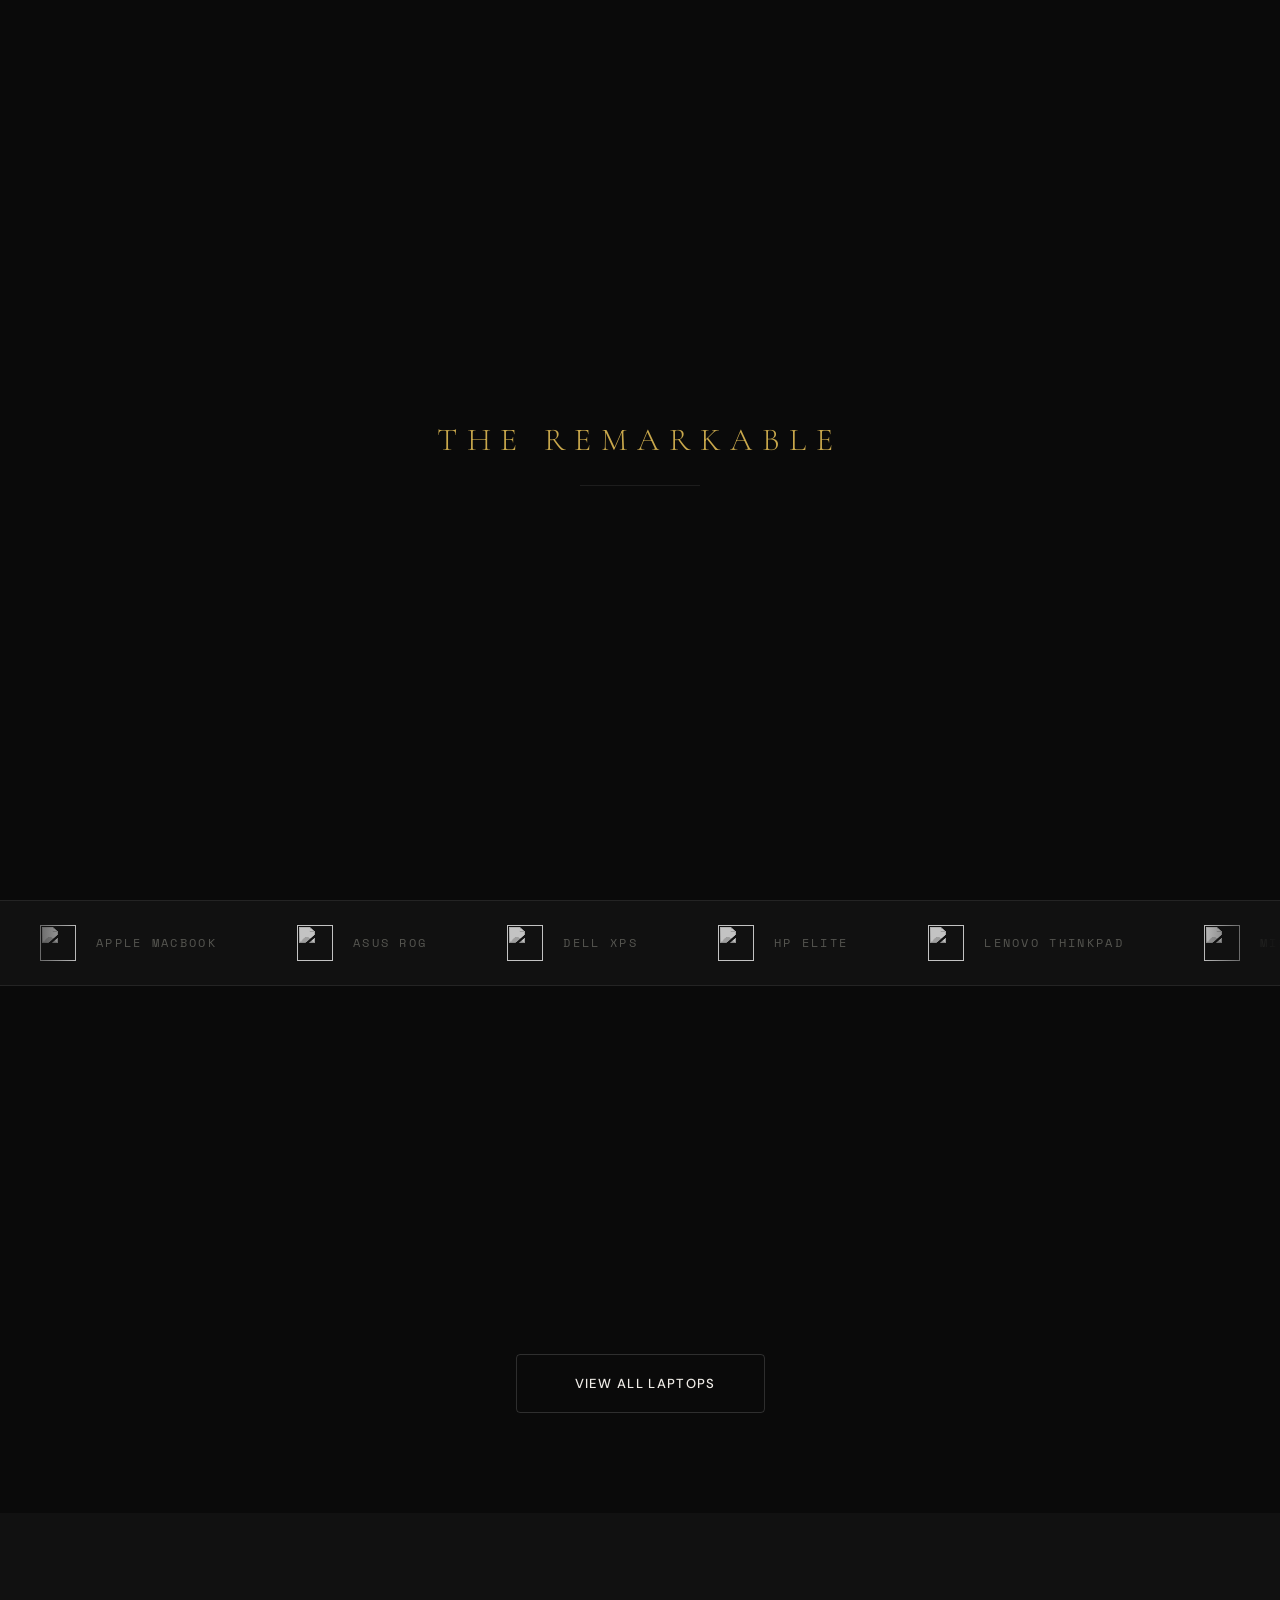
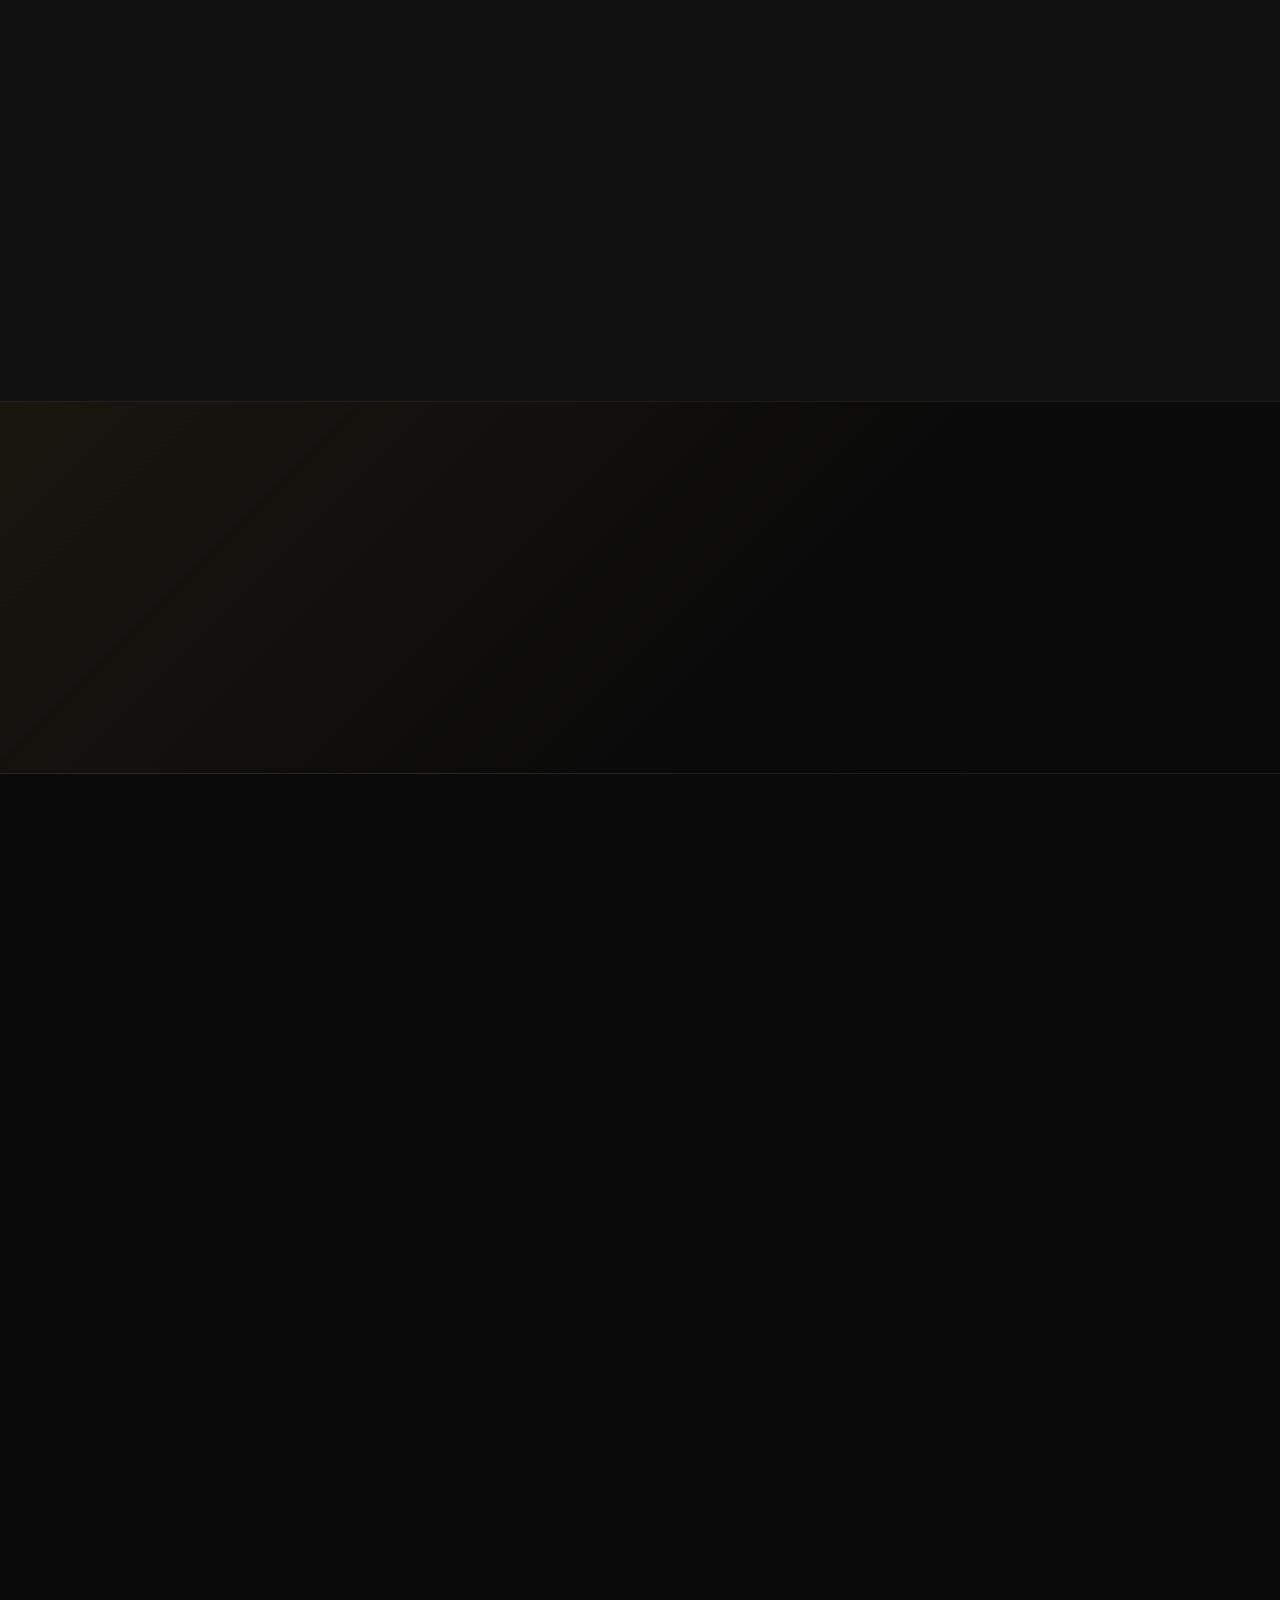
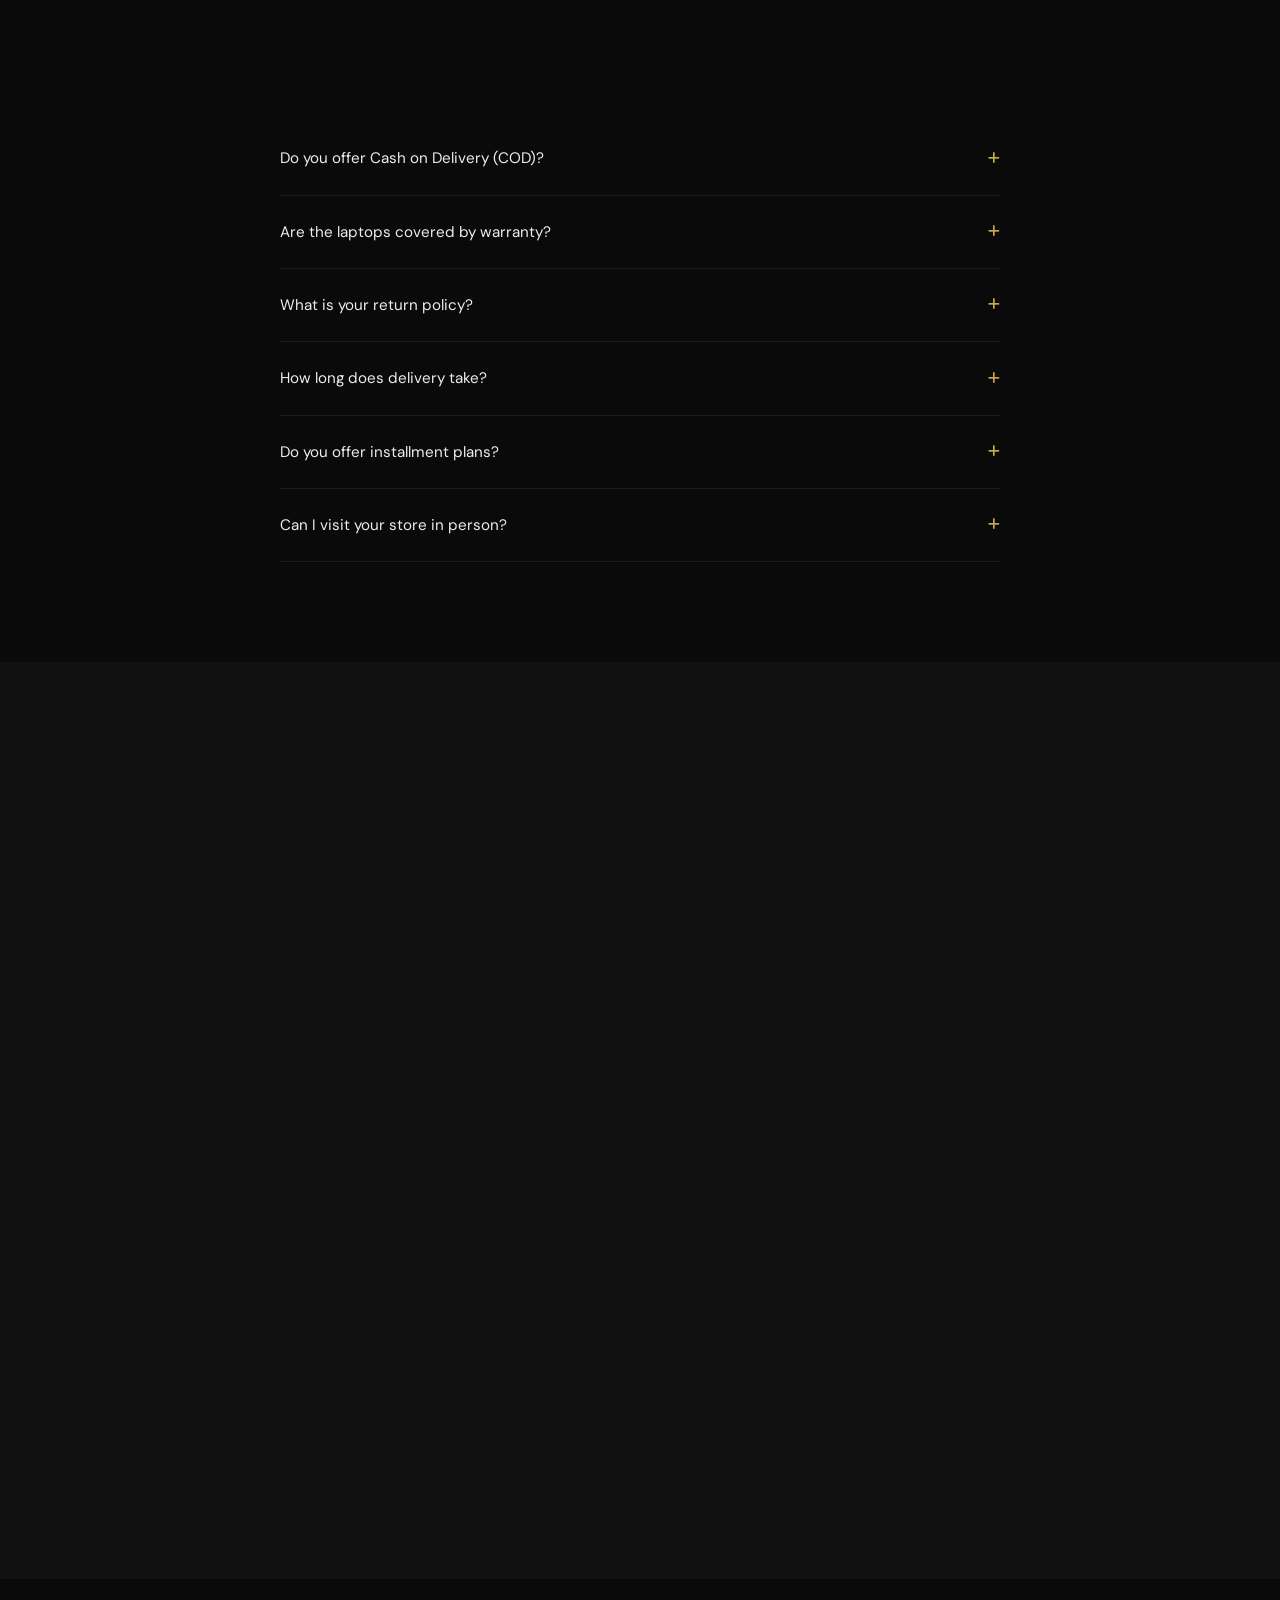
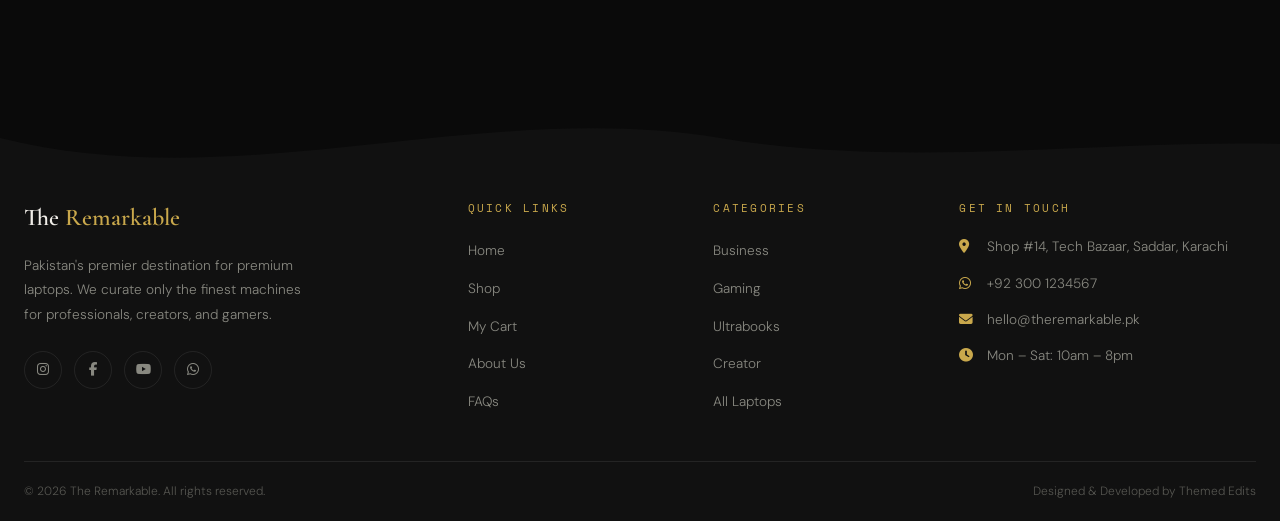
==== commit ce700b81: "sa" ====
--- a/index.html
+++ b/index.html
@@ -4,12 +4,33 @@
 <head>
   <meta charset="UTF-8">
   <meta name="viewport" content="width=device-width, initial-scale=1.0">
-  <title>The Remarkable — Premium Laptops in Pakistan</title>
+  <title>The Remarkable - Premium Laptops in Pakistan</title>
   <meta name="description"
-    content="Pakistan's premier laptop store. Discover the finest business, gaming, and creator laptops.">
+    content="Pakistan's premier laptop store. Discover the finest business, gaming, and creator laptops with official warranties, expert support, and fast delivery.">
+  <meta name="keywords"
+    content="premium laptops Pakistan, gaming laptops, business laptops, ultrabooks, creator laptops, laptop store Karachi">
+  <meta name="author" content="The Remarkable">
+  <meta name="robots" content="index, follow">
+  <meta name="theme-color" content="#0f172a">
+  <meta name="msapplication-TileColor" content="#0f172a">
+  <meta property="og:type" content="website">
+  <meta property="og:title" content="The Remarkable - Premium Laptops in Pakistan">
+  <meta property="og:description"
+    content="Pakistan's premier laptop store. Discover the finest business, gaming, and creator laptops with official warranties, expert support, and fast delivery.">
+  <meta property="og:url" content="https://the-remarkable.vercel.app/">
+  <meta property="og:image" content="https://the-remarkable.vercel.app/images/logo.png">
+  <meta property="og:site_name" content="The Remarkable">
+  <meta name="twitter:card" content="summary_large_image">
+  <meta name="twitter:title" content="The Remarkable - Premium Laptops in Pakistan">
+  <meta name="twitter:description"
+    content="Discover premium business, gaming, and creator laptops in Pakistan with official warranties, expert support, and fast delivery.">
+  <meta name="twitter:image" content="https://the-remarkable.vercel.app/images/logo.png">
+  <link rel="icon" href="images/logo.png" type="image/png">
+  <link rel="shortcut icon" href="images/logo.png" type="image/png">
+  <link rel="apple-touch-icon" href="images/logo.png">
   <link rel="stylesheet" href="https://cdnjs.cloudflare.com/ajax/libs/font-awesome/6.5.0/css/all.min.css">
-  <link rel="stylesheet" href="css/style.css">
-  <link rel="stylesheet" href="css/home.css">
+  <link rel="stylesheet" href="/css/style.css">
+  <link rel="stylesheet" href="/css/home.css">
 </head>
 
 <body>
@@ -25,17 +46,20 @@
   <!-- NAVBAR -->
   <nav id="navbar">
     <div class="nav-inner">
-      <a href="index.html" class="nav-logo">The <span>Remarkable</span></a>
+      <a href="/" class="nav-logo">
+        <img src="/images/logo.png" alt="The Remarkable Logo" />
+        <span class="logo-text">The <span style="color: white;">Remarkable</span></span>
+      </a>
       <ul class="nav-links">
-        <li><a href="index.html" class="active">Home</a></li>
-        <li><a href="shop.html">Shop</a></li>
-        <li><a href="cart.html">Cart</a></li>
-        <li><a href="#about">About</a></li>
-        <li><a href="#faq">FAQs</a></li>
-        <li><a href="#contact">Contact</a></li>
+        <li><a href="/" class="active">Home</a></li>
+        <li><a href="/shop/">Shop</a></li>
+        <li><a href="/cart/">Cart</a></li>
+        <li><a href="/#about">About</a></li>
+        <li><a href="/#faq">FAQs</a></li>
+        <li><a href="/#contact">Contact</a></li>
       </ul>
       <div class="nav-actions">
-        <a href="cart.html" class="nav-icon-btn" title="Cart">
+        <a href="/cart/" class="nav-icon-btn" title="Cart">
           <i class="fa-solid fa-bag-shopping"></i>
           <span class="cart-count"></span>
         </a>
@@ -52,12 +76,12 @@
 
   <!-- MOBILE MENU -->
   <div class="mobile-menu">
-    <a href="index.html">Home</a>
-    <a href="shop.html">Shop</a>
-    <a href="cart.html">Cart</a>
-    <a href="#about">About</a>
-    <a href="#faq">FAQs</a>
-    <a href="#contact">Contact</a>
+    <a href="/">Home</a>
+    <a href="/shop/">Shop</a>
+    <a href="/cart/">Cart</a>
+    <a href="/#about">About</a>
+    <a href="/#faq">FAQs</a>
+    <a href="/#contact">Contact</a>
   </div>
 
   <!-- CART DRAWER -->
@@ -74,10 +98,10 @@
           <span class="cart-subtotal-val">PKR 0</span>
         </div>
         <p class="cart-note"><i class="fa-solid fa-truck"></i> Free delivery on orders above PKR 50,000</p>
-        <a href="checkout.html" class="cart-checkout-btn">
+        <a href="/checkout/" class="cart-checkout-btn">
           <i class="fa-solid fa-lock"></i> Proceed to Checkout
         </a>
-        <a href="cart.html" class="btn btn-ghost btn-sm" style="width:100%;justify-content:center;margin-top:8px;">View
+        <a href="/cart/" class="btn btn-ghost btn-sm" style="width:100%;justify-content:center;margin-top:8px;">View
           Full Cart</a>
       </div>
     </div>
@@ -96,10 +120,10 @@
         <p class="hero-sub">Discover curated laptops for professionals, creators, and gamers. Every machine is
           handpicked for performance, build quality, and lasting value.</p>
         <div class="hero-actions">
-          <a href="shop.html" class="btn btn-primary btn-lg">
+          <a href="/shop/" class="btn btn-primary btn-lg">
             <i class="fa-solid fa-shop"></i> Shop Collection
           </a>
-          <a href="#featured" class="btn btn-outline btn-lg">
+          <a href="/#featured" class="btn btn-outline btn-lg">
             <i class="fa-solid fa-star"></i> Featured
           </a>
         </div>
@@ -126,76 +150,76 @@
     </div>
   </section>
 
-<div class="marquee-section">
-  <div class="marquee-track">
-
-    <div class="marquee-item">
-      <img src="https://cdn.simpleicons.org/apple" /> Apple MacBook
-    </div>
-
-    <div class="marquee-item">
-      <img src="https://cdn.simpleicons.org/asus" /> ASUS ROG
-    </div>
-
-    <div class="marquee-item">
-      <img src="https://cdn.simpleicons.org/dell" /> Dell XPS
-    </div>
-
-    <div class="marquee-item">
-      <img src="https://cdn.simpleicons.org/hp" /> HP Elite
-    </div>
-
-    <div class="marquee-item">
-      <img src="https://cdn.simpleicons.org/lenovo" /> Lenovo ThinkPad
-    </div>
-
-    <div class="marquee-item">
-      <img src="https://logo.clearbit.com/microsoft.com" /> Microsoft Surface
-    </div>
-
-    <div class="marquee-item">
-      <img src="https://cdn.simpleicons.org/msi" /> MSI Gaming
-    </div>
-
-    <div class="marquee-item">
-      <img src="https://cdn.simpleicons.org/razer" /> Razer Blade
-    </div>
-
-    <!-- duplicate for loop -->
-    <div class="marquee-item">
-      <img src="https://cdn.simpleicons.org/apple" /> Apple MacBook
-    </div>
-
-    <div class="marquee-item">
-      <img src="https://cdn.simpleicons.org/asus" /> ASUS ROG
-    </div>
-
-    <div class="marquee-item">
-      <img src="https://cdn.simpleicons.org/dell" /> Dell XPS
-    </div>
-
-    <div class="marquee-item">
-      <img src="https://cdn.simpleicons.org/hp" /> HP Elite
-    </div>
-
-    <div class="marquee-item">
-      <img src="https://cdn.simpleicons.org/lenovo" /> Lenovo ThinkPad
-    </div>
-
-    <div class="marquee-item">
-      <img src="https://cdn.simpleicons.org/microsoft" /> Microsoft Surface
-    </div>
-
-    <div class="marquee-item">
-      <img src="https://cdn.simpleicons.org/msi" /> MSI Gaming
-    </div>
-
-    <div class="marquee-item">
-      <img src="https://cdn.simpleicons.org/razer" /> Razer Blade
-    </div>
-
+  <div class="marquee-section">
+    <div class="marquee-track">
+
+      <div class="marquee-item">
+        <img src="https://cdn.simpleicons.org/apple" /> Apple MacBook
+      </div>
+
+      <div class="marquee-item">
+        <img src="https://cdn.simpleicons.org/asus" /> ASUS ROG
+      </div>
+
+      <div class="marquee-item">
+        <img src="https://cdn.simpleicons.org/dell" /> Dell XPS
+      </div>
+
+      <div class="marquee-item">
+        <img src="https://cdn.simpleicons.org/hp" /> HP Elite
+      </div>
+
+      <div class="marquee-item">
+        <img src="https://cdn.simpleicons.org/lenovo" /> Lenovo ThinkPad
+      </div>
+
+      <div class="marquee-item">
+        <img src="https://logo.clearbit.com/microsoft.com" /> Microsoft Surface
+      </div>
+
+      <div class="marquee-item">
+        <img src="https://cdn.simpleicons.org/msi" /> MSI Gaming
+      </div>
+
+      <div class="marquee-item">
+        <img src="https://cdn.simpleicons.org/razer" /> Razer Blade
+      </div>
+
+      <!-- duplicate for loop -->
+      <div class="marquee-item">
+        <img src="https://cdn.simpleicons.org/apple" /> Apple MacBook
+      </div>
+
+      <div class="marquee-item">
+        <img src="https://cdn.simpleicons.org/asus" /> ASUS ROG
+      </div>
+
+      <div class="marquee-item">
+        <img src="https://cdn.simpleicons.org/dell" /> Dell XPS
+      </div>
+
+      <div class="marquee-item">
+        <img src="https://cdn.simpleicons.org/hp" /> HP Elite
+      </div>
+
+      <div class="marquee-item">
+        <img src="https://cdn.simpleicons.org/lenovo" /> Lenovo ThinkPad
+      </div>
+
+      <div class="marquee-item">
+        <img src="https://cdn.simpleicons.org/microsoft" /> Microsoft Surface
+      </div>
+
+      <div class="marquee-item">
+        <img src="https://cdn.simpleicons.org/msi" /> MSI Gaming
+      </div>
+
+      <div class="marquee-item">
+        <img src="https://cdn.simpleicons.org/razer" /> Razer Blade
+      </div>
+
+    </div>
   </div>
-</div>
 
   <!-- FEATURED PRODUCTS -->
   <section class="featured-section" id="featured">
@@ -210,7 +234,7 @@
         <!-- Injected by JS -->
       </div>
       <div style="text-align:center;margin-top:48px;">
-        <a href="shop.html" class="btn btn-outline btn-lg">
+        <a href="/shop/" class="btn btn-outline btn-lg">
           <i class="fa-solid fa-grid-2"></i> View All Laptops
         </a>
       </div>
@@ -226,28 +250,28 @@
         <div class="divider reveal"></div>
       </div>
       <div class="categories-grid">
-        <a href="shop.html?cat=business" class="category-card reveal">
+        <a href="/shop/?cat=business" class="category-card reveal">
           <img src="https://images.unsplash.com/photo-1593642702821-c8da6771f0c6?w=600&q=80" alt="Business Laptops">
           <div class="category-card-body">
             <div class="category-name">Business</div>
             <div class="category-count"><i class="fa-solid fa-briefcase"></i> Professional Grade</div>
           </div>
         </a>
-        <a href="shop.html?cat=gaming" class="category-card reveal" style="transition-delay:0.1s">
+        <a href="/shop/?cat=gaming" class="category-card reveal" style="transition-delay:0.1s">
           <img src="https://images.unsplash.com/photo-1603481588273-2f908a9a7a1b?w=600&q=80" alt="Gaming Laptops">
           <div class="category-card-body">
             <div class="category-name">Gaming</div>
             <div class="category-count"><i class="fa-solid fa-gamepad"></i> High Performance</div>
           </div>
         </a>
-        <a href="shop.html?cat=ultrabook" class="category-card reveal" style="transition-delay:0.2s">
+        <a href="/shop/?cat=ultrabook" class="category-card reveal" style="transition-delay:0.2s">
           <img src="https://images.unsplash.com/photo-1541807084-5c52b6b3adef?w=600&q=80" alt="Ultrabooks">
           <div class="category-card-body">
             <div class="category-name">Ultrabooks</div>
             <div class="category-count"><i class="fa-solid fa-feather"></i> Ultra Thin & Light</div>
           </div>
         </a>
-        <a href="shop.html?cat=creator" class="category-card reveal" style="transition-delay:0.3s">
+        <a href="/shop/?cat=creator" class="category-card reveal" style="transition-delay:0.3s">
           <img src="https://images.unsplash.com/photo-1587614382346-4ec70e388b28?w=600&q=80" alt="Creator Laptops">
           <div class="category-card-body">
             <div class="category-name">Creator</div>
@@ -377,7 +401,7 @@
       <div class="about-grid">
         <div class="about-img-wrap reveal reveal-left">
           <div class="about-img">
-            <img src="https://images.unsplash.com/photo-1531297484001-80022131f5a1?w=800&q=80"
+            <img src="/images/about.png"
               alt="About The Remarkable">
           </div>
           <div class="about-img-badge">
@@ -400,7 +424,7 @@
             <div class="about-val"><i class="fa-solid fa-check-circle"></i> After-sale Support</div>
           </div>
           <div style="margin-top:32px;">
-            <a href="#contact" class="btn btn-primary">
+            <a href="/#contact" class="btn btn-primary">
               <i class="fa-solid fa-message"></i> Get in Touch
             </a>
           </div>
@@ -575,30 +599,30 @@
           <p class="footer-desc">Pakistan's premier destination for premium laptops. We curate only the finest machines
             for professionals, creators, and gamers.</p>
           <div class="footer-socials">
-            <a href="#" class="social-btn"><i class="fa-brands fa-instagram"></i></a>
-            <a href="#" class="social-btn"><i class="fa-brands fa-facebook-f"></i></a>
-            <a href="#" class="social-btn"><i class="fa-brands fa-youtube"></i></a>
-            <a href="https://wa.me/923001234567" class="social-btn"><i class="fa-brands fa-whatsapp"></i></a>
+            <a href="/#" class="social-btn"><i class="fa-brands fa-instagram"></i></a>
+            <a href="/#" class="social-btn"><i class="fa-brands fa-facebook-f"></i></a>
+            <a href="/#" class="social-btn"><i class="fa-brands fa-youtube"></i></a>
+            <a href="https://wa.me/923243183053" class="social-btn"><i class="fa-brands fa-whatsapp"></i></a>
           </div>
         </div>
         <div>
           <div class="footer-col-title">Quick Links</div>
           <ul class="footer-links">
-            <li><a href="index.html">Home</a></li>
-            <li><a href="shop.html">Shop</a></li>
-            <li><a href="cart.html">My Cart</a></li>
-            <li><a href="#about">About Us</a></li>
-            <li><a href="#faq">FAQs</a></li>
+            <li><a href="/">Home</a></li>
+            <li><a href="/shop/">Shop</a></li>
+            <li><a href="/cart/">My Cart</a></li>
+            <li><a href="/#about">About Us</a></li>
+            <li><a href="/#faq">FAQs</a></li>
           </ul>
         </div>
         <div>
           <div class="footer-col-title">Categories</div>
           <ul class="footer-links">
-            <li><a href="shop.html?cat=business">Business</a></li>
-            <li><a href="shop.html?cat=gaming">Gaming</a></li>
-            <li><a href="shop.html?cat=ultrabook">Ultrabooks</a></li>
-            <li><a href="shop.html?cat=creator">Creator</a></li>
-            <li><a href="shop.html">All Laptops</a></li>
+            <li><a href="/shop/?cat=business">Business</a></li>
+            <li><a href="/shop/?cat=gaming">Gaming</a></li>
+            <li><a href="/shop/?cat=ultrabook">Ultrabooks</a></li>
+            <li><a href="/shop/?cat=creator">Creator</a></li>
+            <li><a href="/shop/">All Laptops</a></li>
           </ul>
         </div>
         <div>
@@ -615,11 +639,13 @@
       <div class="footer-bottom">
         <span>© 2026 The Remarkable. All rights reserved.
         </span>
+        <span>Designed & Developed by <a href="https://themededitsco.vercel.app/" target="_blank">Themed Edits</a>
+        </span>
       </div>
     </div>
   </footer>
 
-  <a href="https://wa.me/923001234567?text=Hello!%20I%20need%20help%20with%20a%20laptop." id="whatsapp-btn"
+  <a href="https://wa.me/923243183053?text=Hello!%20I%20need%20help%20with%20a%20laptop." id="whatsapp-btn"
     target="_blank" title="Chat on WhatsApp">
     <i class="fa-brands fa-whatsapp"></i>
   </a>
@@ -628,8 +654,8 @@
   <div id="toast-container"></div>
 
   <script type="module">
-    import { PRODUCTS, getFeaturedProducts } from './js/firebase.js';
-    import './js/main.js';
+    import { PRODUCTS, getFeaturedProducts } from '/js/firebase.js';
+    import '/js/main.js';
 
     window.PRODUCTS_DATA = PRODUCTS;
 
@@ -643,13 +669,13 @@
       const oldHTML = p.oldPrice ? `<span class="price-old">PKR ${p.oldPrice.toLocaleString()}</span>` : '';
       return `
     <div class="product-card reveal" style="transition-delay:${i * 0.1}s" data-product-id="${p.id}">
-      <a href="product.html?id=${p.id}">
+      <a href="/product/?id=${p.id}">
         <div class="product-img-wrap">
           ${badgeHTML}
           <img src="${p.images[0]}" alt="${p.name}" loading="lazy"
             onerror="this.src='https://images.unsplash.com/photo-1496181133206-80ce9b88a853?w=600&q=80'">
           <div class="product-actions-overlay">
-            <a href="product.html?id=${p.id}" class="btn btn-outline btn-sm" style="flex:1">
+            <a href="/product/?id=${p.id}" class="btn btn-outline btn-sm" style="flex:1">
               <i class="fa-solid fa-eye"></i> View Details
             </a>
           </div>
--- a/css/style.css
+++ b/css/style.css
@@ -228,12 +228,32 @@
 }
 
 .nav-logo {
+  display: flex;
+  align-items: center;
+  gap: 10px;
+
   font-family: var(--ff-display);
-  font-size: 1.4rem;
+  font-size: 1.2rem;
   font-weight: 600;
-  letter-spacing: 0.1em;
-  color: var(--text);
+  letter-spacing: 0.08em;
+  color: var(--text);
+
   transition: color var(--transition);
+}
+.nav-logo img {
+  height: 28px;
+  width: auto;
+  object-fit: contain;
+
+  /* premium feel */
+  filter: brightness(1.1);
+  transition: transform 0.3s ease;
+}
+
+
+
+.nav-logo:hover img {
+  transform: scale(1.05);
 }
 
 .nav-logo span {
@@ -1237,7 +1257,7 @@
 /* ── WhatsApp Floating ── */
 #whatsapp-btn {
   position: fixed;
-  bottom: 10px;
+  bottom: 70px;
   right: 28px;
   width: 44px;
   height: 44px;
@@ -1263,7 +1283,7 @@
 /* ── Scroll to Top ── */
 #scroll-top {
   position: fixed;
-  bottom: 66px;
+  bottom: 126px;
   right: 28px;
   width: 44px;
   height: 44px;
--- a/css/home.css
+++ b/css/home.css
@@ -145,6 +145,7 @@
 .hero-visual {
   position: relative;
 }
+
 
 .hero-device-wrap {
   position: relative;
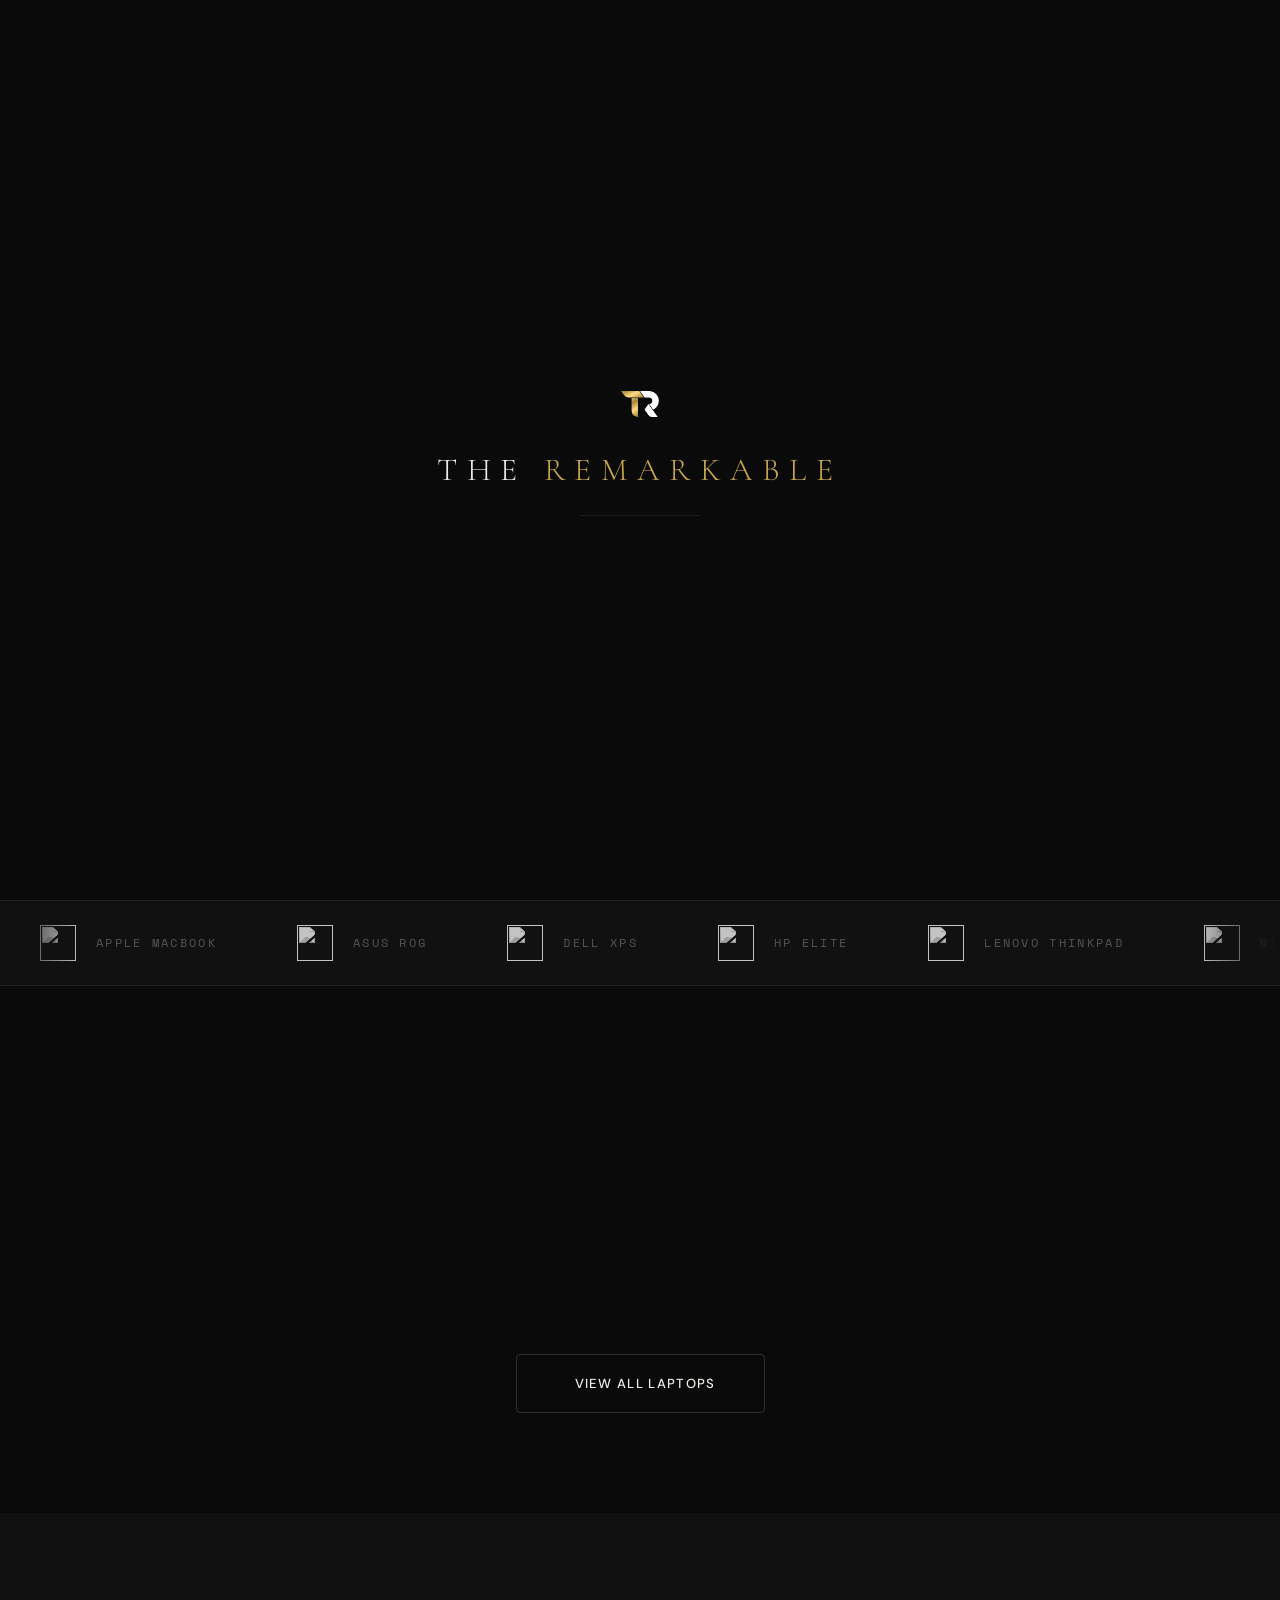
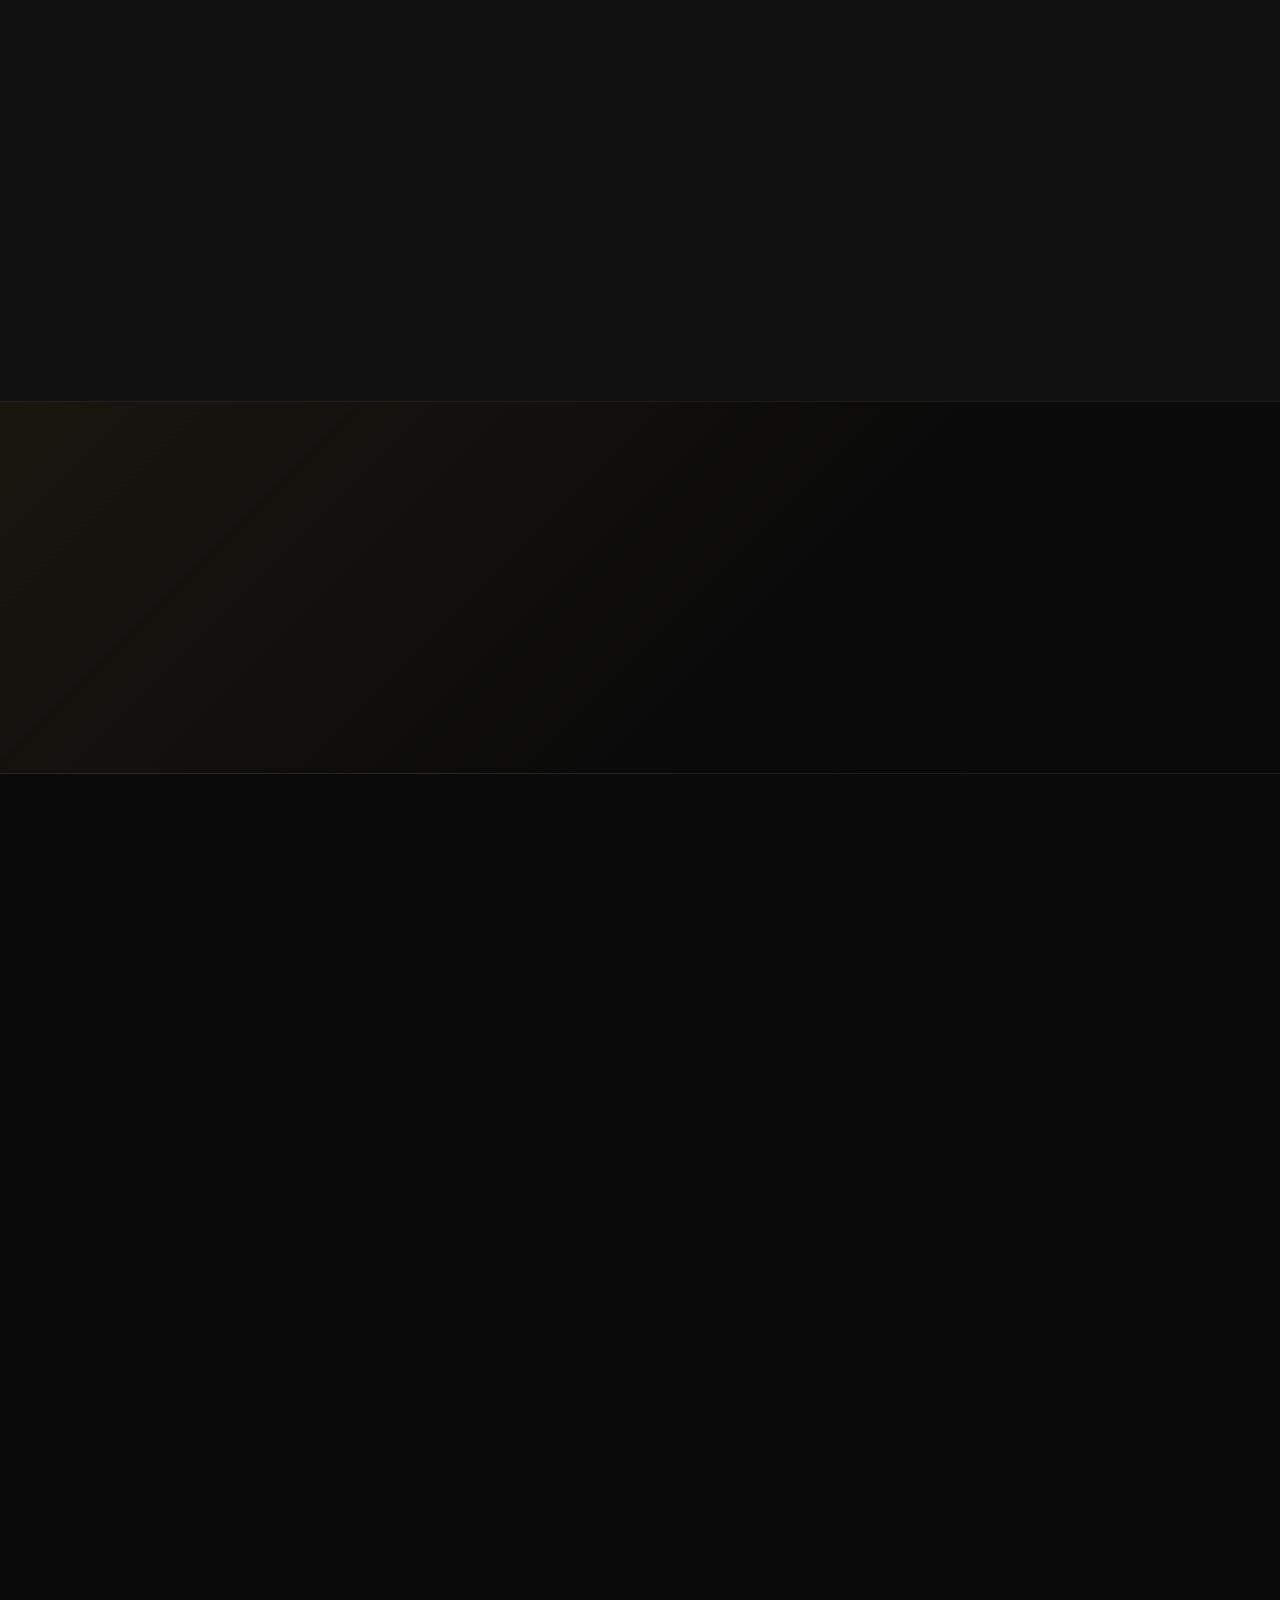
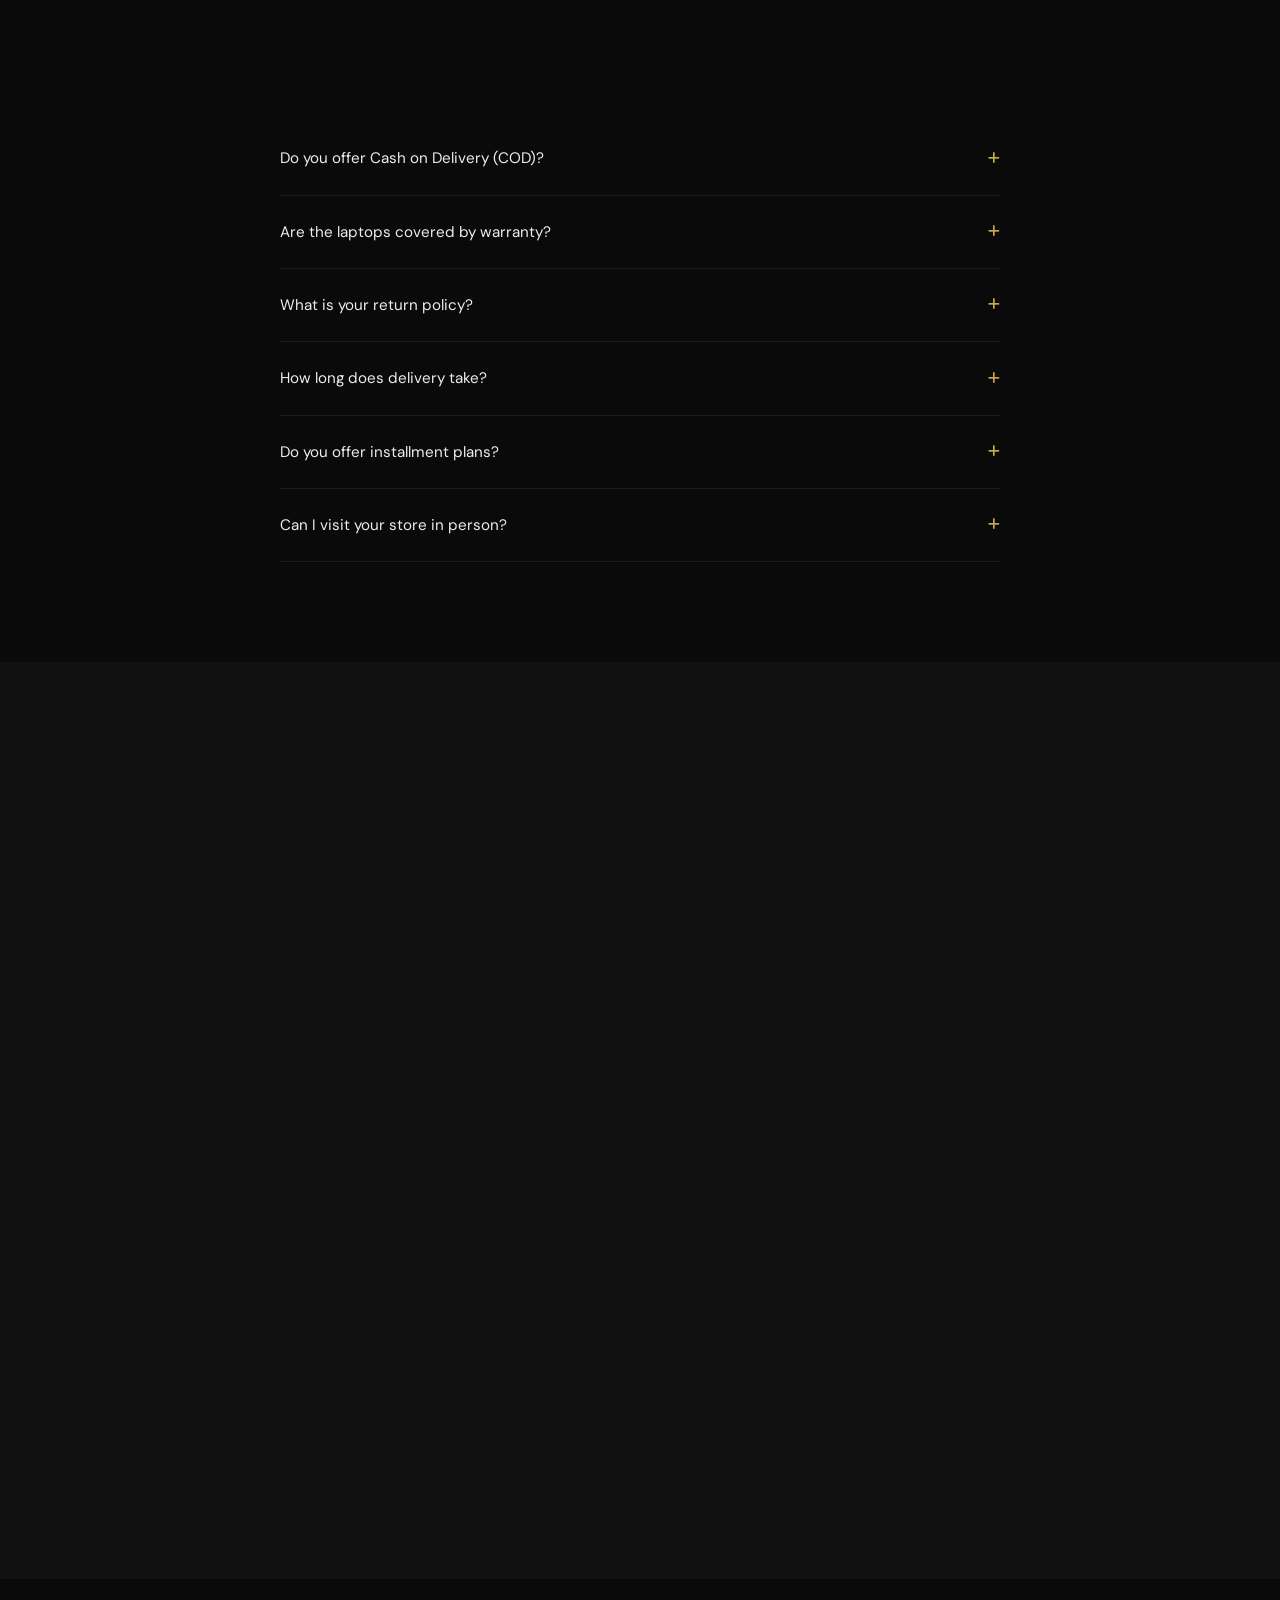
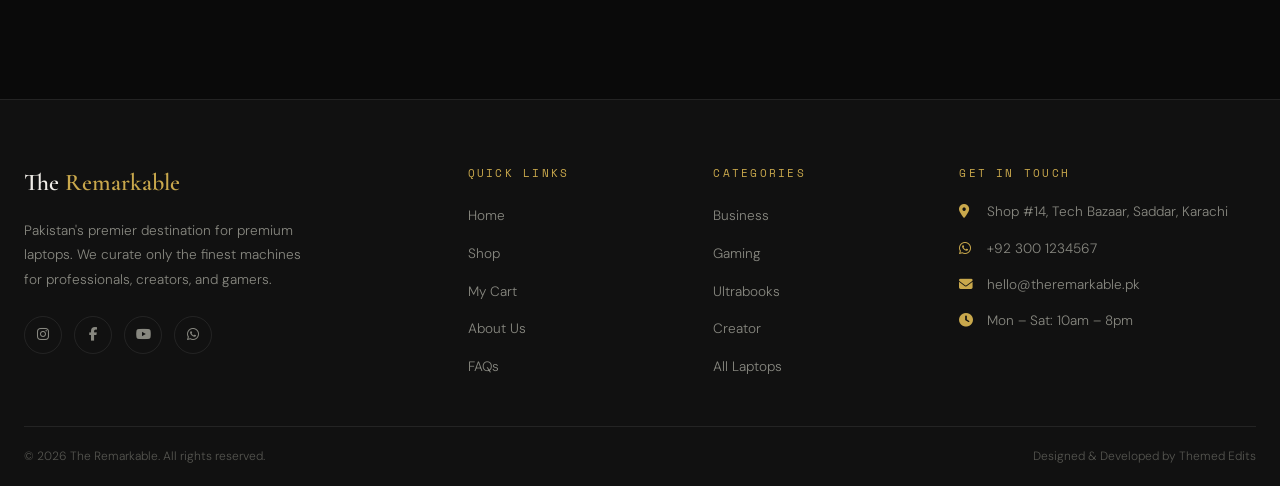
==== commit 5c8ce242: "kar k dekh" ====
--- a/index.html
+++ b/index.html
@@ -18,13 +18,13 @@
   <meta property="og:description"
     content="Pakistan's premier laptop store. Discover the finest business, gaming, and creator laptops with official warranties, expert support, and fast delivery.">
   <meta property="og:url" content="https://the-remarkable.vercel.app/">
-  <meta property="og:image" content="https://the-remarkable.vercel.app/images/logo.png">
+  <meta property="og:image" content="https://the-remarkable.vercel.app/images/main.jpg">
   <meta property="og:site_name" content="The Remarkable">
   <meta name="twitter:card" content="summary_large_image">
   <meta name="twitter:title" content="The Remarkable - Premium Laptops in Pakistan">
   <meta name="twitter:description"
     content="Discover premium business, gaming, and creator laptops in Pakistan with official warranties, expert support, and fast delivery.">
-  <meta name="twitter:image" content="https://the-remarkable.vercel.app/images/logo.png">
+  <meta name="twitter:image" content="https://the-remarkable.vercel.app/images/main.jpg">
   <link rel="icon" href="images/logo.png" type="image/png">
   <link rel="shortcut icon" href="images/logo.png" type="image/png">
   <link rel="apple-touch-icon" href="images/logo.png">
@@ -38,7 +38,8 @@
   <!-- PAGE LOADER -->
   <div id="page-loader">
     <div class="loader-inner">
-      <div class="loader-logo">The Remarkable</div>
+      <img src="/images/logo.png" alt="The Remarkable" class="loader-logo-img">
+      <div class="loader-logo">The <span>Remarkable</span></div>
       <div class="loader-bar"></div>
     </div>
   </div>
@@ -401,8 +402,7 @@
       <div class="about-grid">
         <div class="about-img-wrap reveal reveal-left">
           <div class="about-img">
-            <img src="/images/about.png"
-              alt="About The Remarkable">
+            <img src="/images/about.png" alt="About The Remarkable">
           </div>
           <div class="about-img-badge">
             <div class="about-img-badge-num">4+</div>
--- a/css/style.css
+++ b/css/style.css
@@ -137,11 +137,13 @@
   align-items: center;
   justify-content: center;
   transition: opacity 0.6s ease, visibility 0.6s ease;
+  padding: 20px;
 }
 
 #page-loader.hidden {
   opacity: 0;
   visibility: hidden;
+  pointer-events: none;
 }
 
 .loader-inner {
@@ -149,6 +151,21 @@
   flex-direction: column;
   align-items: center;
   gap: 20px;
+  text-align: center;
+}
+
+.loader-logo-wrap {
+  display: flex;
+  align-items: center;
+  gap: 12px;
+  animation: fadeIn 0.8s ease;
+}
+
+.loader-logo-img {
+  height: 40px;
+  width: auto;
+  object-fit: contain;
+  filter: brightness(1.1);
 }
 
 .loader-logo {
@@ -156,9 +173,21 @@
   font-size: 2rem;
   font-weight: 300;
   letter-spacing: 0.3em;
+  color: var(--text);
+  text-transform: uppercase;
+}
+
+.loader-logo span {
   color: var(--gold);
+}
+
+.loader-tagline {
+  font-family: var(--ff-mono);
+  font-size: 0.6rem;
+  letter-spacing: 0.3em;
+  color: var(--text-dim);
   text-transform: uppercase;
-  animation: fadeIn 0.8s ease;
+  animation: fadeIn 0.8s ease 0.2s both;
 }
 
 .loader-bar {
@@ -228,18 +257,18 @@
 }
 
 .nav-logo {
-  display: flex;
-  align-items: center;
-  gap: 10px;
-
   font-family: var(--ff-display);
-  font-size: 1.2rem;
+  font-size: 1.4rem;
   font-weight: 600;
-  letter-spacing: 0.08em;
-  color: var(--text);
-
+  letter-spacing: 0.1em;
+  display: flex;
+  align-items: center;
+  gap: 12px;
+
+  color: var(--text);
   transition: color var(--transition);
 }
+
 .nav-logo img {
   height: 28px;
   width: auto;
@@ -426,7 +455,7 @@
   transform: translate(-50%, -50%) scale(0);
   transform-origin: center;
 
-  transition: transform 0.6s cubic-bezier(.77,0,.18,1);
+  transition: transform 0.6s cubic-bezier(.77, 0, .18, 1);
 }
 
 /* OPEN STATE (expand) */
@@ -469,12 +498,29 @@
 }
 
 /* STAGGER */
-.mobile-menu.open a:nth-child(1) { transition-delay: 0.2s; }
-.mobile-menu.open a:nth-child(2) { transition-delay: 0.3s; }
-.mobile-menu.open a:nth-child(3) { transition-delay: 0.4s; }
-.mobile-menu.open a:nth-child(4) { transition-delay: 0.5s; }
-.mobile-menu.open a:nth-child(5) { transition-delay: 0.6s; }
-.mobile-menu.open a:nth-child(6) { transition-delay: 0.7s; }
+.mobile-menu.open a:nth-child(1) {
+  transition-delay: 0.2s;
+}
+
+.mobile-menu.open a:nth-child(2) {
+  transition-delay: 0.3s;
+}
+
+.mobile-menu.open a:nth-child(3) {
+  transition-delay: 0.4s;
+}
+
+.mobile-menu.open a:nth-child(4) {
+  transition-delay: 0.5s;
+}
+
+.mobile-menu.open a:nth-child(5) {
+  transition-delay: 0.6s;
+}
+
+.mobile-menu.open a:nth-child(6) {
+  transition-delay: 0.7s;
+}
 
 /* EXIT LINKS */
 .mobile-menu.closing a {
@@ -486,6 +532,8 @@
 .mobile-menu a:hover {
   color: var(--gold);
 }
+
+
 
 /* ── Breadcrumb ── */
 .breadcrumb {
@@ -710,7 +758,7 @@
   left: 0;
   right: 0;
   padding: 16px;
-  background: linear-gradient(to top , rgba(0, 0, 0, 0.85), transparent);
+  background: linear-gradient(to top, rgba(0, 0, 0, 0.85), transparent);
   transform: translateY(100%);
   transition: transform var(--transition);
   display: flex;
@@ -877,8 +925,8 @@
 }
 
 .form-input:focus {
-  /* border-color: var(--gold); */
-  box-shadow: 0 0 0 1.5px rgba(201, 168, 76, 1);
+  border-color: var(--gold);
+  box-shadow: 0 0 0 3px rgba(201, 168, 76, 0.1);
 }
 
 .form-input::placeholder {
@@ -925,12 +973,12 @@
   font-size: 0.9rem;
   cursor: pointer;
   outline: none;
-  transition: all var(--transition);
+  transition: border-color var(--transition);
   font-family: var(--ff-body);
 }
 
 .custom-select:focus {
-  box-shadow: 0 0 0 1.5px rgba(201, 168, 76, 1);
+  border-color: var(--gold);
 }
 
 .custom-select option {
@@ -1257,10 +1305,10 @@
 /* ── WhatsApp Floating ── */
 #whatsapp-btn {
   position: fixed;
-  bottom: 70px;
+  bottom: 28px;
   right: 28px;
-  width: 44px;
-  height: 44px;
+  width: 56px;
+  height: 56px;
   background: #25D366;
   border-radius: 50%;
   display: flex;
@@ -1275,15 +1323,30 @@
 }
 
 #whatsapp-btn:hover {
+  transform: scale(1.1);
   box-shadow: 0 8px 32px rgba(37, 211, 102, 0.6);
-  transform: scale(1.1);
-}
-
+}
+
+@keyframes floatWA {
+
+  0%,
+  100% {
+    transform: translateY(0);
+  }
+
+  50% {
+    transform: translateY(-6px);
+  }
+}
+
+#whatsapp-btn:hover {
+  animation: none;
+}
 
 /* ── Scroll to Top ── */
 #scroll-top {
   position: fixed;
-  bottom: 126px;
+  bottom: 96px;
   right: 28px;
   width: 44px;
   height: 44px;
@@ -1315,25 +1378,10 @@
 
 /* ── Footer ── */
 footer {
-  position: relative;
   background: var(--bg2);
-  /* border-top: 1px solid var(--border); */
-  padding: 100px 0 0; /* extra for wave space */
+  border-top: 1px solid var(--border);
+  padding: 64px 0 0;
   margin-top: 120px;
-  overflow: hidden;
-}
-
-footer::before {
-  content: "";
-  position: absolute;
-  top: -1px;
-  left: 0;
-  width: 100%;
-  height: 100px;
-
-  background: url("data:image/svg+xml,%3Csvg viewBox='0 0 1440 100' xmlns='http://www.w3.org/2000/svg'%3E%3Cpath fill='%230a0a0a' d='M0,40 C240,100 480,0 720,40 C960,80 1200,20 1440,60 L1440,0 L0,0 Z'/%3E%3C/svg%3E");
-  background-size: cover;
-  background-repeat: no-repeat;
 }
 
 .footer-grid {
@@ -1479,10 +1527,14 @@
   transform: translateX(0);
 }
 
-/* ── Responsive ── */
+/* ══════════════════════════════════════════
+   RESPONSIVE — Global / style.css
+   ══════════════════════════════════════════ */
+
 @media (max-width: 1024px) {
   .footer-grid {
     grid-template-columns: 1fr 1fr;
+    gap: 36px;
   }
 }
 
@@ -1491,6 +1543,7 @@
     --nav-h: 64px;
   }
 
+  /* Nav */
   .nav-links {
     display: none;
   }
@@ -1499,27 +1552,249 @@
     display: flex !important;
   }
 
+  #navbar {
+    padding: 0 16px;
+  }
+
+  .nav-logo span{
+    display: none;
+  }
+
+  /* Loader */
+  .loader-logo {
+    font-size: 1.5rem;
+    letter-spacing: 0.2em;
+  }
+
+  .loader-logo-img {
+    height: 32px;
+  }
+
+  .loader-logo-wrap {
+    gap: 9px;
+  }
+
+  /* Toasts */
+  #toast-container {
+    right: 12px;
+    left: 12px;
+    top: 80px;
+  }
+
+  .toast {
+    min-width: unset;
+    max-width: 100%;
+  }
+
+  /* Cart drawer */
+  #cart-drawer {
+    width: 100vw;
+  }
+
+  /* Footer */
   .footer-grid {
     grid-template-columns: 1fr;
-    gap: 32px;
+    gap: 28px;
   }
 
   .footer-brand {
     border-bottom: 1px solid var(--border);
-    padding-bottom: 32px;
-  }
-
+    padding-bottom: 28px;
+  }
+
+  footer {
+    margin-top: 60px;
+    padding-top: 64px;
+  }
+
+  /* Utilities */
   .container {
     padding: 0 16px;
   }
 
+  .container-sm {
+    padding: 0 16px;
+  }
+
+  /* Floating buttons */
   #whatsapp-btn {
     bottom: 20px;
-    right: 20px;
+    right: 16px;
+    width: 48px;
+    height: 48px;
+    font-size: 1.3rem;
   }
 
   #scroll-top {
-    bottom: 84px;
-    right: 20px;
+    bottom: 80px;
+    right: 16px;
+    width: 40px;
+    height: 40px;
+  }
+
+  /* Breadcrumb */
+  .breadcrumb {
+    font-size: 0.68rem;
+    gap: 6px;
+    flex-wrap: wrap;
+  }
+
+  /* Buttons */
+  .btn-lg {
+    padding: 14px 28px;
+    font-size: 0.76rem;
+  }
+
+  /* Footer bottom */
+  .footer-bottom {
+    flex-direction: column;
+    gap: 8px;
+    text-align: center;
+  }
+}
+
+@media (max-width: 480px) {
+  :root {
+    --nav-h: 60px;
+  }
+
+  /* Loader */
+  .loader-logo {
+    font-size: 1.2rem;
+    letter-spacing: 0.15em;
+  }
+
+  .loader-logo-img {
+    height: 28px;
+  }
+
+  .loader-logo-wrap {
+    gap: 8px;
+  }
+
+  .loader-bar {
+    width: 90px;
+  }
+
+  /* Nav */
+  #navbar {
+    padding: 0 12px;
+  }
+
+  .nav-logo {
+    font-size: 1rem;
+  }
+
+  /* Section headers */
+  .section-eyebrow {
+    font-size: 0.62rem;
+  }
+
+  .section-title {
+    font-size: 1.6rem;
+  }
+
+  .section-sub {
+    font-size: 0.82rem;
+  }
+
+  /* Product cards */
+  .product-name {
+    font-size: 1rem;
+  }
+
+  .price-current {
+    font-size: 0.95rem;
+  }
+
+  .product-specs {
+    font-size: 0.7rem;
+    gap: 3px 12px;
+  }
+
+  /* Cart drawer */
+  .cart-drawer-head {
+    padding: 20px 16px 16px;
+  }
+
+  .cart-drawer-body {
+    padding: 16px;
+  }
+
+  .cart-drawer-foot {
+    padding: 14px 16px 20px;
+  }
+
+  .cart-item-img {
+    width: 64px;
+    height: 56px;
+  }
+
+  /* Footer */
+  .footer-logo {
+    font-size: 1.2rem;
+  }
+
+  .footer-desc {
+    font-size: 0.8rem;
+  }
+
+  .footer-links a {
+    font-size: 0.8rem;
+  }
+
+  /* Floating buttons */
+  #whatsapp-btn {
+    bottom: 16px;
+    right: 12px;
+    width: 44px;
+    height: 44px;
+    font-size: 1.2rem;
+  }
+
+  #scroll-top {
+    bottom: 72px;
+    right: 12px;
+    width: 38px;
+    height: 38px;
+    font-size: 0.8rem;
+  }
+
+  /* Toasts */
+  .toast {
+    padding: 12px 14px;
+    gap: 10px;
+  }
+
+  .toast-title {
+    font-size: 0.8rem;
+  }
+
+  .toast-sub {
+    font-size: 0.72rem;
+  }
+}
+
+@media (max-width: 380px) {
+  .nav-logo {
+    font-size: 0.9rem;
+  }
+
+  .nav-logo img {
+    height: 22px;
+  }
+
+  .nav-actions {
+    gap: 12px;
+  }
+
+  .nav-icon-btn {
+    width: 34px;
+    height: 34px;
+    font-size: 0.9rem;
+  }
+
+  .loader-logo {
+    font-size: 1.05rem;
   }
 }
--- a/css/home.css
+++ b/css/home.css
@@ -113,66 +113,6 @@
   flex-wrap: wrap;
 }
 
-.hero-stats {
-  margin-top: 60px;
-  display: flex;
-  gap: 40px;
-  padding-top: 40px;
-  border-top: 1px solid var(--border);
-}
-
-.hero-stat {}
-
-.hero-stat-num {
-  font-family: var(--ff-display);
-  font-size: 2rem;
-  font-weight: 600;
-  color: var(--text);
-  line-height: 1;
-}
-
-.hero-stat-num span {
-  color: var(--gold);
-}
-
-.hero-stat-label {
-  font-size: 0.75rem;
-  color: var(--text-dim);
-  letter-spacing: 0.05em;
-  margin-top: 4px;
-}
-
-.hero-visual {
-  position: relative;
-}
-
-
-.hero-device-wrap {
-  position: relative;
-  padding: 20px;
-}
-
-.hero-device-glow {
-  position: absolute;
-  inset: 0;
-  border-radius: 24px;
-  background: radial-gradient(circle, rgba(201, 168, 76, 0.12) 0%, transparent 70%);
-  animation: glowPulse 4s ease-in-out infinite;
-}
-
-@keyframes glowPulse {
-
-  0%,
-  100% {
-    opacity: 0.6;
-    transform: scale(1);
-  }
-
-  50% {
-    opacity: 1;
-    transform: scale(1.05);
-  }
-}
 
 .hero-device {
   position: relative;
@@ -237,6 +177,11 @@
   color: var(--text-dim);
   text-transform: uppercase;
   animation: bounce 2s ease infinite;
+}
+.hero-scroll-line {
+  width: 1px;
+  height: 40px;
+  background: linear-gradient(to bottom, var(--gold), transparent);
 }
 
 @keyframes bounce {
@@ -655,8 +600,6 @@
   align-items: start;
 }
 
-.contact-info {}
-
 .contact-info-title {
   font-family: var(--ff-display);
   font-size: 2rem;
@@ -784,7 +727,6 @@
   letter-spacing: 0.1em;
 }
 
-.about-text {}
 
 .about-tagline {
   font-family: var(--ff-display);
@@ -827,18 +769,6 @@
 
 /* ── Responsive ── */
 @media (max-width: 1024px) {
-  .hero-content {
-    grid-template-columns: 1fr;
-    gap: 40px;
-    min-height: auto;
-    padding-top: 80px;
-    padding-bottom: 60px;
-  }
-
-  .hero-visual {
-    display: none;
-  }
-
   .products-grid {
     grid-template-columns: repeat(2, 1fr);
   }
@@ -878,10 +808,6 @@
     font-size: 2.8rem;
   }
 
-  .hero-stats {
-    gap: 24px;
-  }
-
   .products-grid {
     grid-template-columns: 1fr;
     max-width: 400px;
@@ -889,7 +815,7 @@
   }
 
   .categories-grid {
-    grid-template-columns: repeat(1, 1fr);
+    grid-template-columns: repeat(2, 1fr);
   }
 
   .why-grid {
@@ -909,4 +835,698 @@
   .about-values {
     grid-template-columns: 1fr;
   }
+}
+
+/* ── 3D Hero Card Carousel ── */
+.hero-carousel-wrap {
+  position: relative;
+  display: flex;
+  flex-direction: column;
+  align-items: center;
+  justify-content: center;
+  perspective: 1200px;
+  min-height: 440px;
+}
+
+.hero-carousel {
+  position: relative;
+  width: 340px;
+  height: 420px;
+  transform-style: preserve-3d;
+}
+
+.hc-card {
+  position: absolute;
+  inset: 0;
+  border-radius: 20px;
+  overflow: hidden;
+  border: 1px solid var(--border-light);
+  background: var(--bg2);
+  box-shadow: 0 20px 60px rgba(0, 0, 0, 0.7);
+  transform-origin: center bottom;
+  transition: transform 0.7s cubic-bezier(0.4, 0, 0.2, 1),
+    opacity 0.7s cubic-bezier(0.4, 0, 0.2, 1),
+    z-index 0s 0.35s;
+  cursor: pointer;
+  will-change: transform, opacity;
+  /* stacked behind by default */
+  opacity: 0;
+  transform: translateY(24px) scale(0.88) translateZ(-120px);
+  z-index: 0;
+  pointer-events: none;
+}
+
+/* Active card — front, full size */
+.hc-card.hc-active {
+  opacity: 1;
+  transform: translateY(0) scale(1) translateZ(0px) rotateY(0deg);
+  z-index: 10;
+  pointer-events: all;
+  transition: transform 0.7s cubic-bezier(0.4, 0, 0.2, 1),
+    opacity 0.7s cubic-bezier(0.4, 0, 0.2, 1);
+}
+
+/* Next card — peeking at back-right */
+.hc-card.hc-next {
+  opacity: 0.55;
+  transform: translateX(28px) translateY(18px) scale(0.91) translateZ(-80px) rotateY(-6deg);
+  z-index: 5;
+  pointer-events: none;
+  transition: transform 0.7s cubic-bezier(0.4, 0, 0.2, 1),
+    opacity 0.7s cubic-bezier(0.4, 0, 0.2, 1);
+}
+
+/* Card leaving — swipes back and shrinks */
+.hc-card.hc-leaving {
+  opacity: 0;
+  transform: translateX(-60px) translateY(40px) scale(0.75) translateZ(-200px) rotateY(15deg);
+  z-index: 1;
+  pointer-events: none;
+  transition: transform 0.7s cubic-bezier(0.4, 0, 0.2, 1),
+    opacity 0.5s ease;
+}
+
+/* Image area */
+.hc-card-img {
+  position: relative;
+  height: 200px;
+  overflow: hidden;
+  flex-shrink: 0;
+}
+
+.hc-card-img img {
+  width: 100%;
+  height: 100%;
+  object-fit: cover;
+  transition: transform 0.6s ease;
+}
+
+.hc-card.hc-active .hc-card-img img {
+  transform: scale(1.04);
+}
+
+.hc-card-overlay {
+  position: absolute;
+  inset: 0;
+  background: linear-gradient(to bottom, rgba(0, 0, 0, 0.1) 0%, rgba(10, 10, 10, 0.6) 100%);
+}
+
+/* Card body */
+.hc-card-body {
+  padding: 22px 22px 18px;
+}
+
+.hc-card-eyebrow {
+  font-family: var(--ff-mono);
+  font-size: 0.65rem;
+  letter-spacing: 0.2em;
+  text-transform: uppercase;
+  color: var(--gold);
+  margin-bottom: 10px;
+  display: flex;
+  align-items: center;
+  gap: 6px;
+}
+
+.hc-card-title {
+  font-family: var(--ff-display);
+  font-size: 1.35rem;
+  font-weight: 300;
+  line-height: 1.2;
+  color: var(--text);
+  margin-bottom: 10px;
+}
+
+.hc-card-title em {
+  font-style: italic;
+  color: var(--gold);
+  display: block;
+}
+
+.hc-card-desc {
+  font-size: 0.78rem;
+  color: var(--text-muted);
+  line-height: 1.6;
+  margin-bottom: 18px;
+}
+
+.hc-card-btn {
+  display: inline-flex;
+  align-items: center;
+  gap: 8px;
+  padding: 10px 20px;
+  background: var(--gold);
+  color: var(--bg);
+  border-radius: 100px;
+  font-size: 0.72rem;
+  font-weight: 600;
+  letter-spacing: 0.08em;
+  text-transform: uppercase;
+  transition: background 0.2s ease, transform 0.2s ease, box-shadow 0.2s ease;
+}
+
+.hc-card-btn:hover {
+  background: var(--gold-light);
+  transform: translateY(-1px);
+  box-shadow: 0 6px 20px rgba(201, 168, 76, 0.35);
+}
+
+/* Price tag */
+.hc-card-price-tag {
+  position: absolute;
+  top: 16px;
+  right: 16px;
+  background: rgba(10, 10, 10, 0.88);
+  backdrop-filter: blur(10px);
+  border: 1px solid rgba(201, 168, 76, 0.3);
+  border-radius: 10px;
+  padding: 8px 12px;
+  text-align: right;
+  font-size: 0.62rem;
+  color: var(--text-muted);
+  line-height: 1.4;
+  letter-spacing: 0.05em;
+}
+
+.hc-card-price-tag strong {
+  display: block;
+  font-family: var(--ff-mono);
+  font-size: 0.82rem;
+  font-weight: 700;
+  color: var(--gold);
+}
+
+/* Progress dots */
+.hc-dots {
+  display: flex;
+  gap: 8px;
+  margin-top: 28px;
+  justify-content: center;
+}
+
+.hc-dot {
+  width: 28px;
+  height: 3px;
+  border-radius: 2px;
+  background: var(--border-light);
+  cursor: pointer;
+  transition: background 0.3s ease, width 0.3s ease;
+}
+
+.hc-dot.active {
+  background: var(--gold);
+  width: 44px;
+}
+
+/* ══════════════════════════════════════════
+   RESPONSIVE — Home Page
+   ══════════════════════════════════════════ */
+
+/* ── Tablet landscape / small desktop ── */
+@media (max-width: 1024px) {
+
+  /* Hero */
+  .hero {
+    min-height: auto;
+    padding-top: var(--nav-h);
+    padding-bottom: 60px;
+  }
+
+  .hero-content {
+    grid-template-columns: 1fr;
+    gap: 48px;
+    min-height: auto;
+    padding-top: 60px;
+    padding-bottom: 40px;
+  }
+
+  .hero-text {
+    text-align: center;
+  }
+
+  .hero-sub {
+    max-width: 100%;
+    margin-left: auto;
+    margin-right: auto;
+  }
+
+  .hero-actions {
+    justify-content: center;
+  }
+
+  .hero-scroll {
+    display: none;
+  }
+
+  /* Carousel — centred under text */
+  .hero-carousel-wrap {
+    min-height: 380px;
+    align-items: center;
+    justify-content: center;
+  }
+
+  .hero-carousel {
+    width: 310px;
+    height: 390px;
+  }
+
+  .hc-card-img {
+    height: 172px;
+  }
+
+  /* Sections */
+  .products-grid {
+    grid-template-columns: repeat(2, 1fr);
+    gap: 20px;
+  }
+
+  .categories-grid {
+    grid-template-columns: repeat(2, 1fr);
+    gap: 16px;
+  }
+
+  .why-grid {
+    grid-template-columns: repeat(2, 1fr);
+    gap: 20px;
+  }
+
+  .testimonials-track {
+    grid-template-columns: repeat(2, 1fr);
+    gap: 20px;
+  }
+
+  .contact-grid {
+    grid-template-columns: 1fr;
+    gap: 48px;
+  }
+
+  .about-grid {
+    grid-template-columns: 1fr;
+    gap: 48px;
+  }
+
+  .about-img-badge {
+    bottom: -10px;
+    right: 10px;
+  }
+
+  .about-text {
+    text-align: left;
+  }
+
+  /* FAQ */
+  .faq-list {
+    max-width: 100%;
+  }
+}
+
+/* ── Tablet portrait ── */
+@media (max-width: 768px) {
+
+  /* Hero */
+  .hero-title {
+    font-size: clamp(2.4rem, 8vw, 3.4rem);
+  }
+
+  .hero-sub {
+    font-size: 0.9rem;
+  }
+
+  .hero-actions {
+    gap: 12px;
+  }
+
+  .hero-actions .btn-lg {
+    padding: 14px 28px;
+    font-size: 0.76rem;
+  }
+
+  /* Carousel */
+  .hero-carousel-wrap {
+    min-height: 360px;
+  }
+
+  .hero-carousel {
+    width: 290px;
+    height: 370px;
+  }
+
+  .hc-card-img {
+    height: 160px;
+  }
+
+  .hc-card-body {
+    padding: 16px 16px 14px;
+  }
+
+  .hc-card-title {
+    font-size: 1.15rem;
+  }
+
+  .hc-card-desc {
+    font-size: 0.75rem;
+    margin-bottom: 14px;
+  }
+
+  .hc-card-btn {
+    padding: 9px 16px;
+    font-size: 0.7rem;
+  }
+
+  /* Marquee */
+  .marquee-section {
+    padding: 18px 0;
+  }
+
+  .marquee-item {
+    padding: 0 24px;
+    font-size: 0.65rem;
+    gap: 12px;
+  }
+
+  .marquee-item img {
+    width: 26px;
+    height: 26px;
+  }
+
+  /* Section headers */
+  .section-header {
+    margin-bottom: 40px;
+  }
+
+  .section-title {
+    font-size: clamp(1.7rem, 5vw, 2.4rem);
+  }
+
+  /* Featured products */
+  .featured-section {
+    padding: 64px 0;
+  }
+
+  .products-grid {
+    grid-template-columns: repeat(2, 1fr);
+    gap: 16px;
+  }
+
+  /* Categories */
+  .categories-section {
+    padding: 64px 0;
+  }
+
+  .categories-grid {
+    grid-template-columns: repeat(2, 1fr);
+    gap: 12px;
+  }
+
+  .category-card {
+    aspect-ratio: 4/5;
+  }
+
+  .category-name {
+    font-size: 1rem;
+  }
+
+  /* Why us */
+  .why-section {
+    padding: 64px 0;
+  }
+
+  .why-grid {
+    grid-template-columns: repeat(2, 1fr);
+    gap: 16px;
+    margin-top: 40px;
+  }
+
+  .why-card {
+    padding: 24px 18px;
+  }
+
+  /* Testimonials */
+  .testimonials-section {
+    padding: 64px 0;
+  }
+
+  .testimonials-track {
+    grid-template-columns: 1fr;
+    max-width: 480px;
+    margin: 0 auto;
+    gap: 16px;
+  }
+
+  /* Newsletter */
+  .newsletter-section {
+    padding: 56px 0;
+  }
+
+  .newsletter-form {
+    flex-direction: column;
+    gap: 10px;
+  }
+
+  .newsletter-input {
+    width: 100%;
+  }
+
+  /* About */
+  .about-section {
+    padding: 64px 0;
+  }
+
+  .about-tagline {
+    font-size: 1.7rem;
+  }
+
+  .about-img-badge {
+    bottom: 8px;
+    right: 8px;
+    padding: 14px 18px;
+  }
+
+  .about-img-badge-num {
+    font-size: 2rem;
+  }
+
+  .about-values {
+    grid-template-columns: 1fr;
+    gap: 10px;
+  }
+
+  /* FAQ */
+  .faq-section {
+    padding: 64px 0;
+  }
+
+  .faq-question {
+    font-size: 0.88rem;
+    padding: 18px 0;
+  }
+
+  /* Contact */
+  .contact-section {
+    padding: 64px 0;
+  }
+
+  .contact-info-title {
+    font-size: 1.5rem;
+  }
+
+  .contact-form-row {
+    grid-template-columns: 1fr;
+    gap: 16px;
+  }
+}
+
+/* ── Mobile ── */
+@media (max-width: 480px) {
+
+  /* Hero */
+  .nav-logo span{
+    display: none;
+  }
+  .hero-title {
+    font-size: 2.2rem;
+    line-height: 1.05;
+  }
+
+  .hero-sub {
+    font-size: 0.85rem;
+  }
+
+  .hero-actions {
+    flex-direction: column;
+    align-items: stretch;
+    gap: 10px;
+  }
+
+  .hero-actions .btn {
+    justify-content: center;
+  }
+
+  /* Carousel */
+  .hero-carousel-wrap {
+    min-height: 330px;
+  }
+
+  .hero-carousel {
+    width: calc(100vw - 64px);
+    max-width: 300px;
+    height: 350px;
+  }
+
+  .hc-card-img {
+    height: 148px;
+  }
+
+  .hc-card-body {
+    padding: 14px 14px 12px;
+  }
+
+  .hc-card-title {
+    font-size: 1.05rem;
+  }
+
+  .hc-card-desc {
+    display: none;
+  }
+
+  /* hide desc on very small screens for space */
+  .hc-card-btn {
+    padding: 9px 14px;
+  }
+
+  .hc-card-price-tag {
+    padding: 6px 9px;
+    font-size: 0.58rem;
+  }
+
+  .hc-card-price-tag strong {
+    font-size: 0.72rem;
+  }
+
+  .hc-dots {
+    margin-top: 20px;
+  }
+
+  /* Products */
+  .products-grid {
+    grid-template-columns: 1fr;
+    max-width: 380px;
+    margin-left: auto;
+    margin-right: auto;
+  }
+
+  .featured-section {
+    padding: 48px 0;
+  }
+
+  /* Categories */
+  .categories-grid {
+    grid-template-columns: 1fr 1fr;
+    gap: 10px;
+  }
+
+  .categories-section {
+    padding: 48px 0;
+  }
+
+  /* Why */
+  .why-grid {
+    grid-template-columns: 1fr;
+    max-width: 340px;
+    margin-left: auto;
+    margin-right: auto;
+    gap: 12px;
+  }
+
+  .why-section {
+    padding: 48px 0;
+  }
+
+  /* Testimonials */
+  .testimonials-section {
+    padding: 48px 0;
+  }
+
+  .testimonial-card {
+    padding: 22px;
+  }
+
+  .testimonial-text {
+    font-size: 0.95rem;
+  }
+
+  /* Newsletter */
+  .newsletter-section {
+    padding: 40px 0;
+  }
+
+  /* About */
+  .about-section {
+    padding: 48px 0;
+  }
+
+  .about-tagline {
+    font-size: 1.5rem;
+  }
+
+  .about-body {
+    font-size: 0.85rem;
+  }
+
+  .about-img-badge {
+    display: none;
+  }
+
+  /* too cramped on 360px */
+
+  /* FAQ */
+  .faq-section {
+    padding: 48px 0;
+  }
+
+  /* Contact */
+  .contact-section {
+    padding: 48px 0;
+  }
+
+  .contact-item {
+    padding: 14px;
+  }
+
+  /* Section spacing */
+  .section-header {
+    margin-bottom: 32px;
+  }
+}
+
+/* ── Very small phones (360px and below) ── */
+@media (max-width: 380px) {
+  .hero-title {
+    font-size: 2rem;
+  }
+
+  .hero-carousel {
+    width: calc(100vw - 48px);
+    max-width: 280px;
+    height: 330px;
+  }
+
+  .hc-card-img {
+    height: 138px;
+  }
+
+  .categories-grid {
+    grid-template-columns: 1fr;
+    max-width: 300px;
+    margin: 0 auto;
+  }
+
+  .marquee-item img {
+    width: 22px;
+    height: 22px;
+  }
+
+  .marquee-item {
+    padding: 0 18px;
+  }
 }
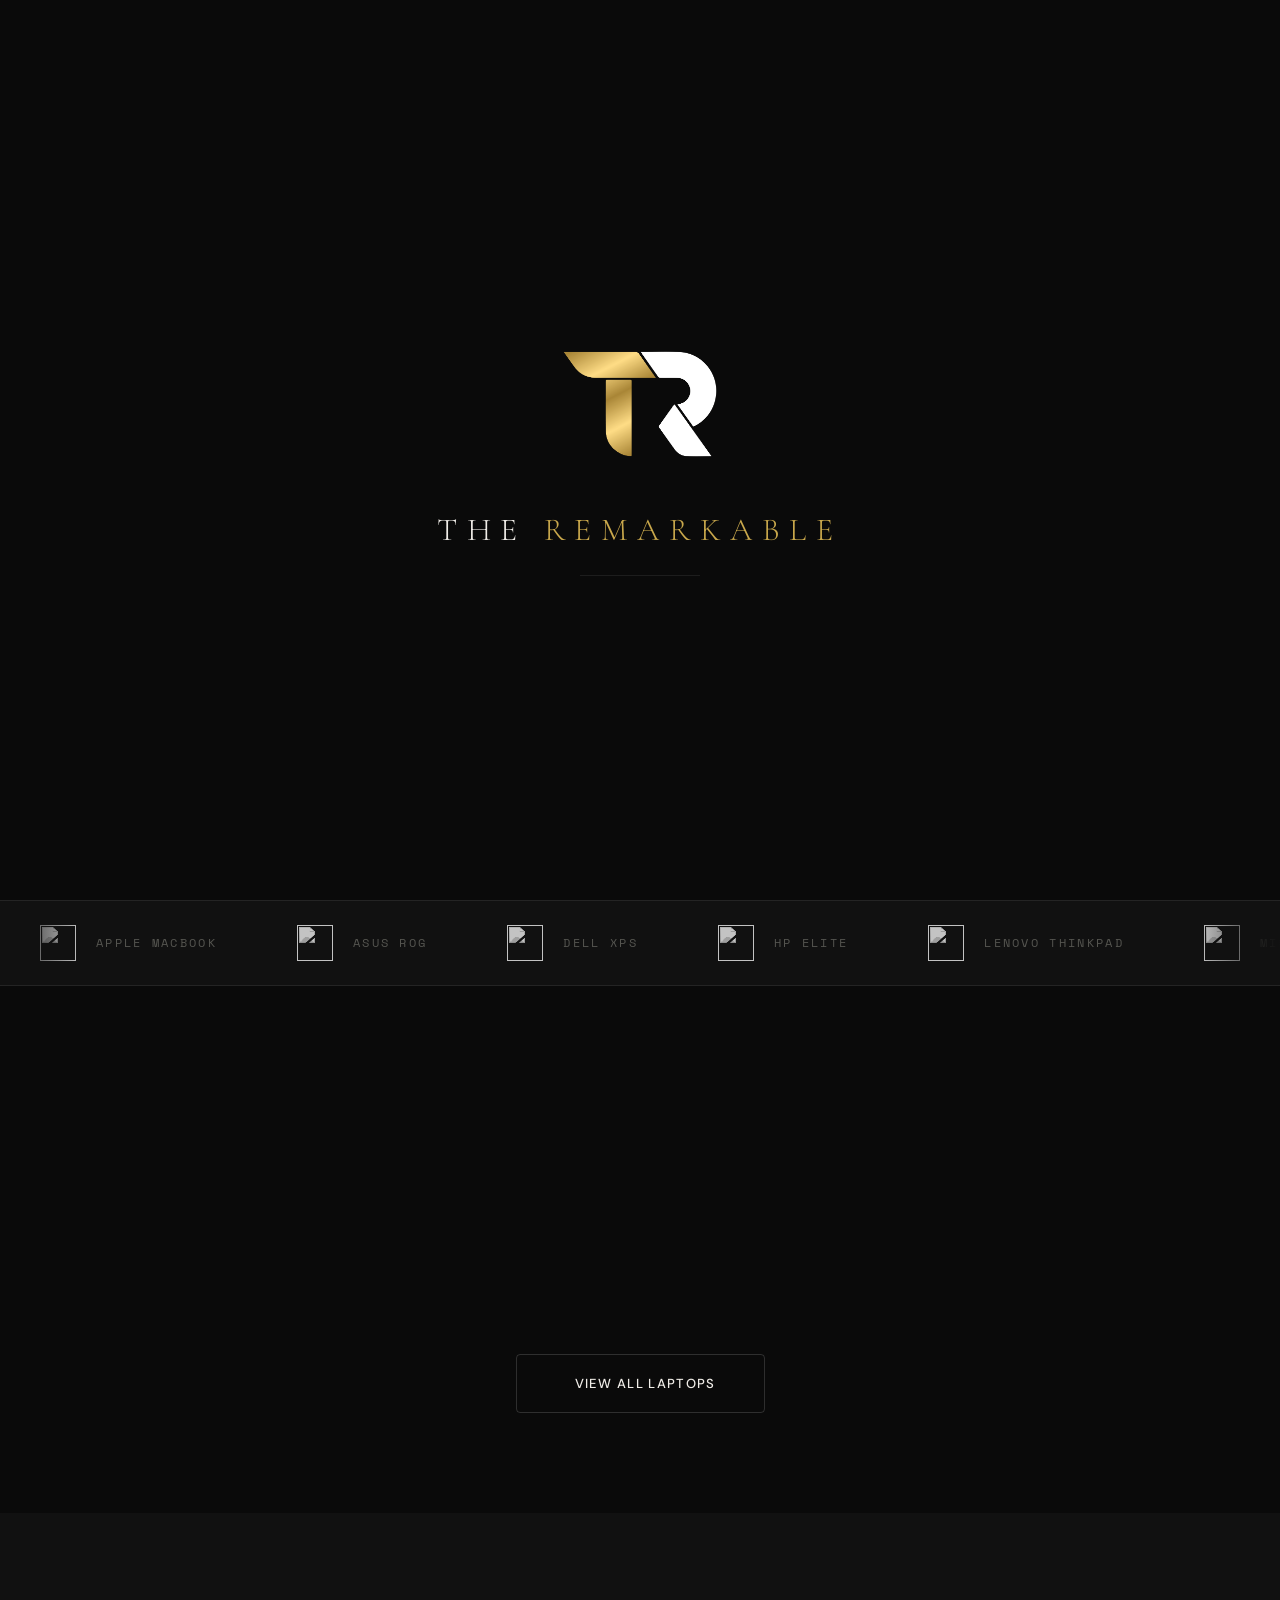
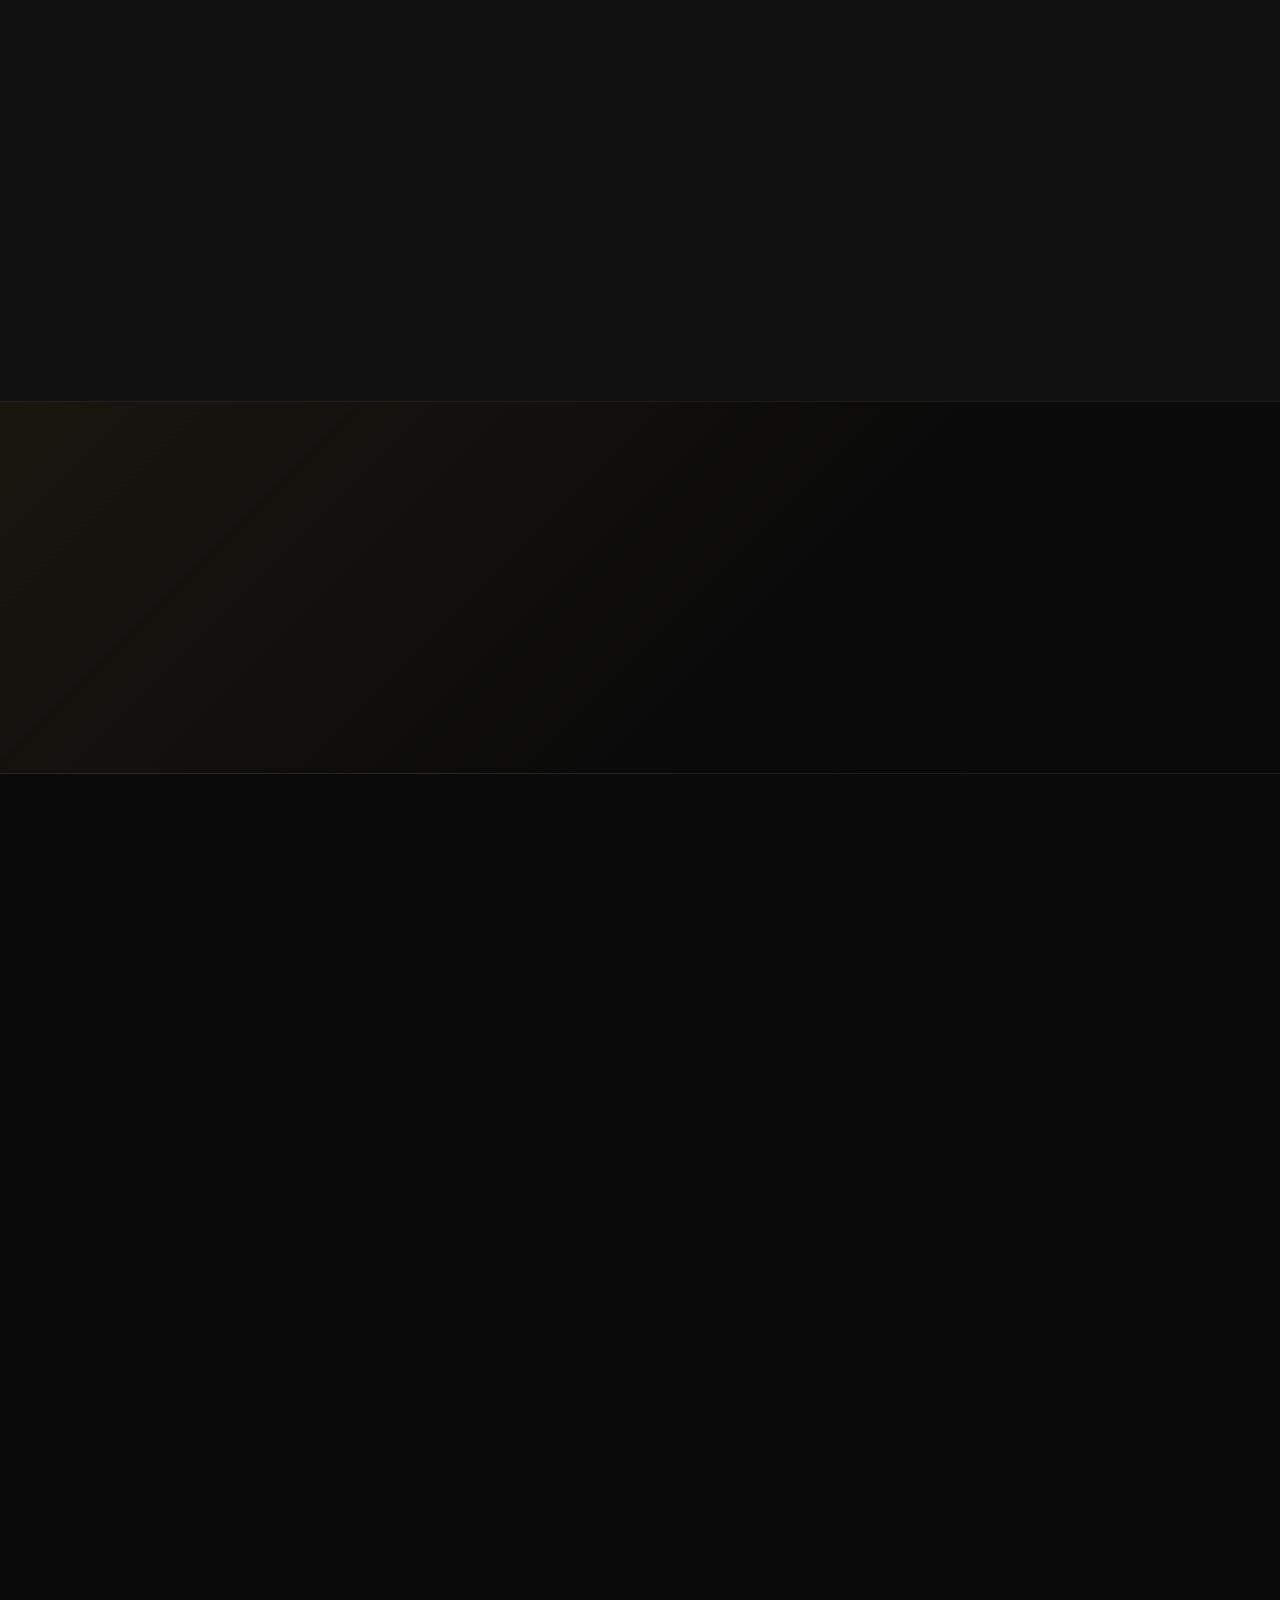
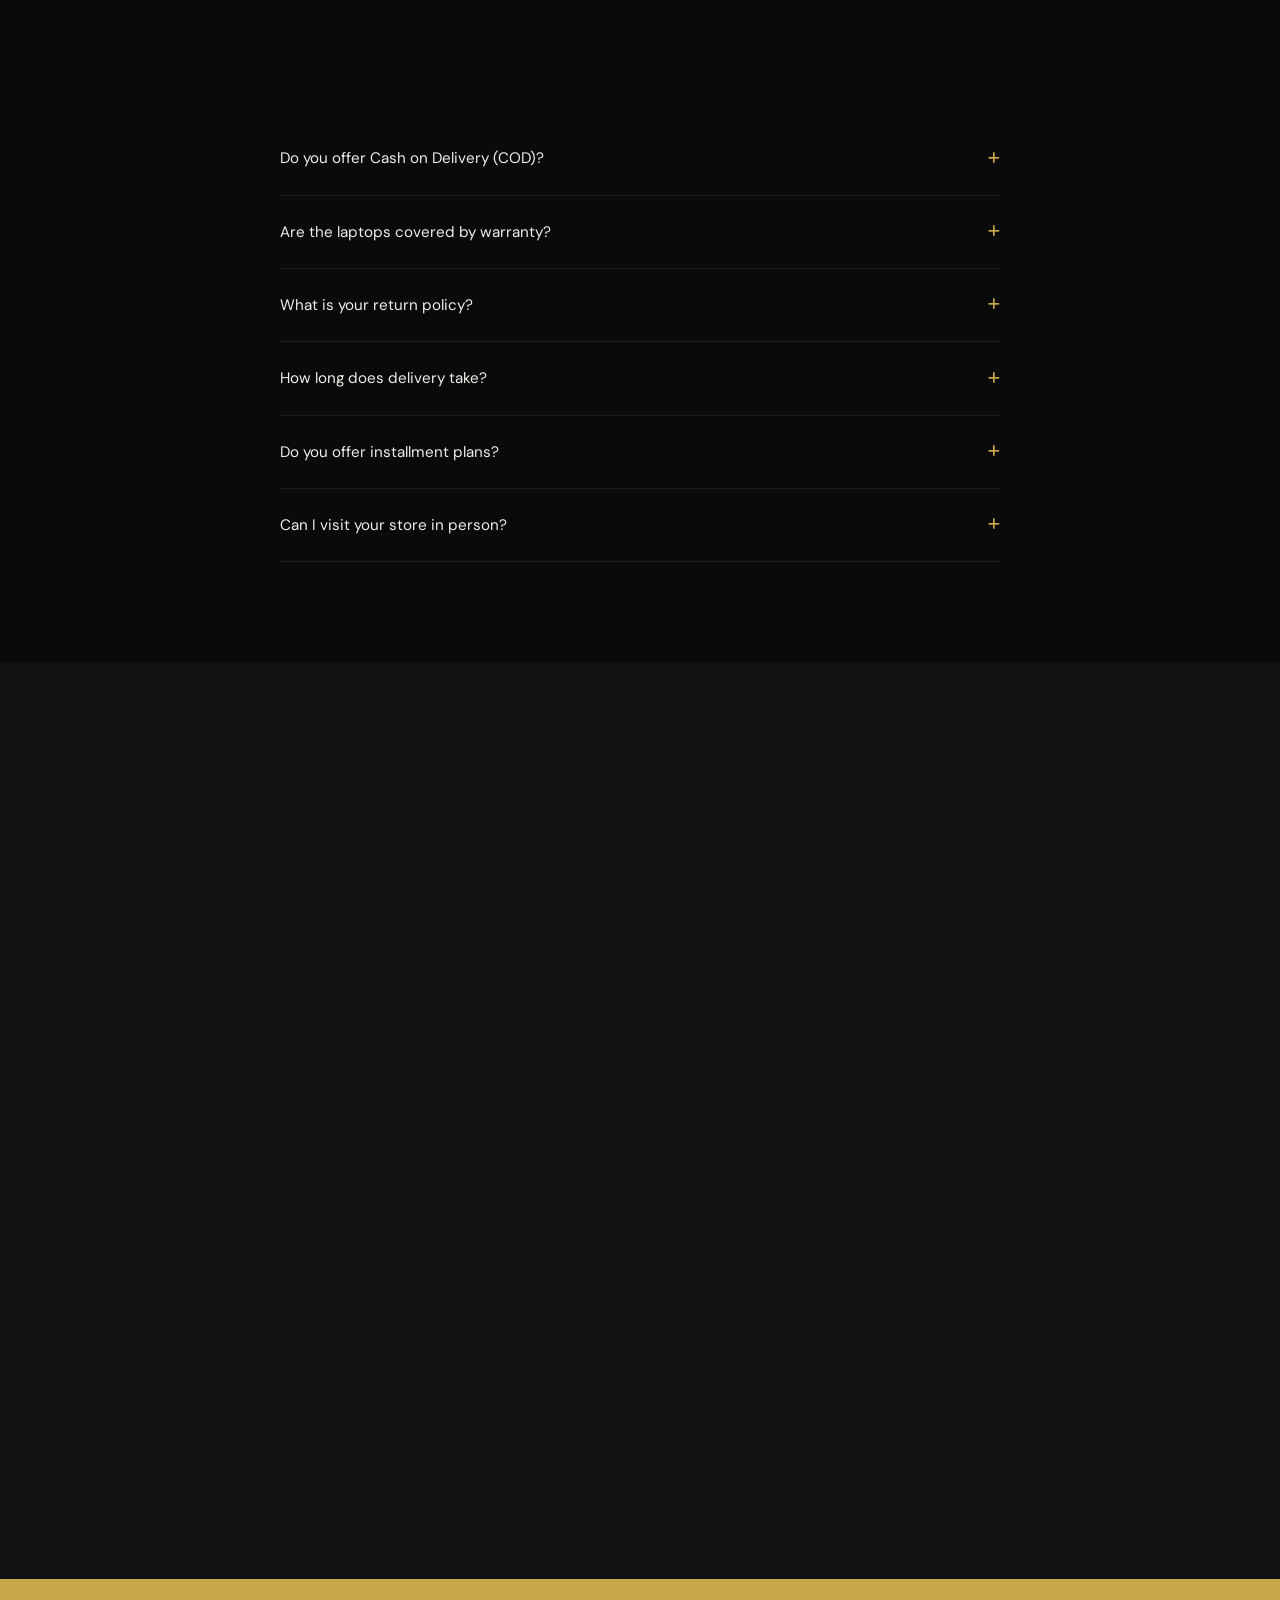
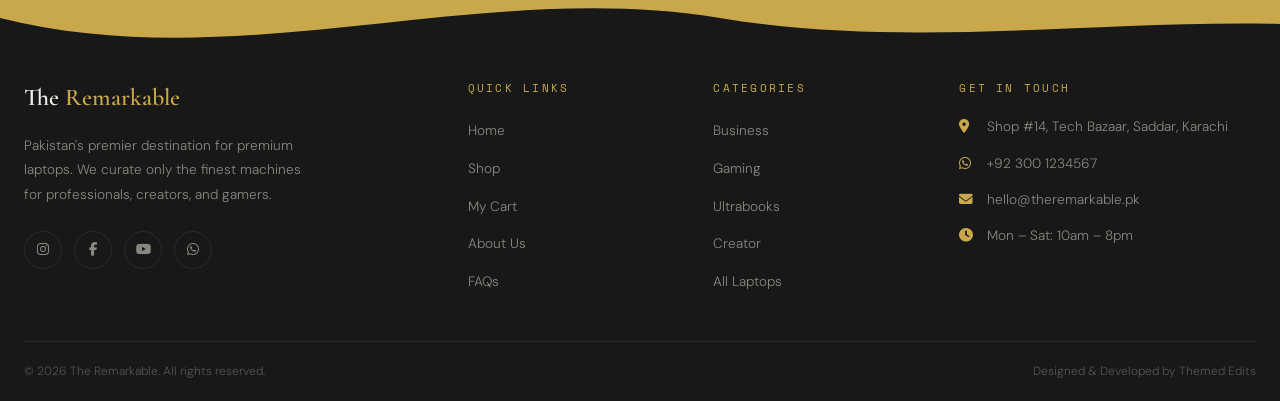
==== commit 98595882: "aaj ka done" ====
--- a/index.html
+++ b/index.html
@@ -49,7 +49,7 @@
     <div class="nav-inner">
       <a href="/" class="nav-logo">
         <img src="/images/logo.png" alt="The Remarkable Logo" />
-        <span class="logo-text">The <span style="color: white;">Remarkable</span></span>
+        <span class="logo-text">The <span>Remarkable</span></span>
       </a>
       <ul class="nav-links">
         <li><a href="/" class="active">Home</a></li>
--- a/css/style.css
+++ b/css/style.css
@@ -37,6 +37,27 @@
   --nav-h: 72px;
 }
 
+body[data-theme="light"] {
+  --bg: #f5f5f4;
+  --bg2: #ffffff;
+  --bg3: #f3f4f6;
+  --surface: #ffffff;
+  --border: rgba(15, 23, 42, 0.08);
+  --border-light: rgba(15, 23, 42, 0.12);
+  --gold: #b2873c;
+  --gold-light: #d3b367;
+  --gold-dark: #8a6c34;
+  --text: #1f2937;
+  --text-muted: #4b5563;
+  --text-dim: #6b7280;
+  --white: #111827;
+  --red: #c0392b;
+  --green: #2f855a;
+  --shadow: 0 12px 36px rgba(15, 23, 42, 0.08);
+  --shadow-lg: 0 18px 72px rgba(15, 23, 42, 0.1);
+  color-scheme: light;
+}
+
 /* ── Reset ── */
 *,
 *::before,
@@ -49,6 +70,7 @@
 html {
   scroll-behavior: smooth;
   font-size: 16px;
+  overflow-x: hidden
 }
 
 body {
@@ -81,6 +103,113 @@
   background: none;
   font-family: inherit;
 }
+
+/* --- Modern Theme Toggle Container --- */
+.theme-toggle-btn {
+  position: relative;
+  width: 44px;
+  height: 44px;
+  border-radius: 12px;
+  /* border: 1px solid rgba(0, 0, 0, 0.08); */
+  /* background: rgba(255, 255, 255, 0.6); */
+  backdrop-filter: blur(8px);
+  cursor: pointer;
+  display: flex;
+  align-items: center;
+  justify-content: center;
+  transition: all 0.3s cubic-bezier(0.4, 0, 0.2, 1);
+  overflow: hidden;
+}
+
+
+/* --- The Morphing Animated Icon --- */
+.theme-toggle-icon {
+  position: relative;
+  width: 20px;
+  height: 20px;
+  transition: transform 0.6s cubic-bezier(0.34, 1.56, 0.64, 1);
+}
+
+/* The central body of the Sun / Moon */
+.sun-core {
+  position: absolute;
+  top: 0;
+  left: 0;
+  width: 20px;
+  height: 20px;
+  border-radius: 50%;
+  background: #f59e0b;
+  /* Golden Sun color */
+  transition: all 0.5s cubic-bezier(0.4, 0, 0.2, 1);
+}
+
+/* The radial Sun rays */
+.sun-ray {
+  position: absolute;
+  top: 50%;
+  left: 50%;
+  width: 2px;
+  height: 4px;
+  background: #f59e0b;
+  border-radius: 1px;
+  transform-origin: center center;
+  transition: all 0.4s cubic-bezier(0.4, 0, 0.2, 1);
+}
+
+/* Distribute 8 rays symmetrically around the core */
+.sun-ray:nth-child(2) {
+  transform: translate(-50%, -50%) rotate(0deg) translateY(-11px);
+}
+
+.sun-ray:nth-child(3) {
+  transform: translate(-50%, -50%) rotate(45deg) translateY(-11px);
+}
+
+.sun-ray:nth-child(4) {
+  transform: translate(-50%, -50%) rotate(90deg) translateY(-11px);
+}
+
+.sun-ray:nth-child(5) {
+  transform: translate(-50%, -50%) rotate(135deg) translateY(-11px);
+}
+
+.sun-ray:nth-child(6) {
+  transform: translate(-50%, -50%) rotate(180deg) translateY(-11px);
+}
+
+.sun-ray:nth-child(7) {
+  transform: translate(-50%, -50%) rotate(225deg) translateY(-11px);
+}
+
+.sun-ray:nth-child(8) {
+  transform: translate(-50%, -50%) rotate(270deg) translateY(-11px);
+}
+
+.sun-ray:nth-child(9) {
+  transform: translate(-50%, -50%) rotate(315deg) translateY(-11px);
+}
+
+
+
+/* Spin the whole asset container on click */
+[data-theme="dark"] .theme-toggle-icon {
+  transform: rotate(45deg);
+}
+
+/* Transform the Sun core into a crescent Moon using a box shadow mask */
+[data-theme="dark"] .sun-core {
+  background: transparent;
+  box-shadow: inset -6px -4px 0 0 #e2e8f0;
+  /* Crisp white crescent shape */
+}
+
+/* Shrink and dissolve the rays away into the core */
+[data-theme="dark"] .sun-ray {
+  opacity: 0;
+  height: 0px;
+  transform: translate(-50%, -50%) rotate(0deg) translateY(0px) !important;
+}
+
 
 input,
 textarea,
@@ -162,7 +291,7 @@
 }
 
 .loader-logo-img {
-  height: 40px;
+  height: 160px;
   width: auto;
   object-fit: contain;
   filter: brightness(1.1);
@@ -242,9 +371,13 @@
 }
 
 #navbar.scrolled {
-  background: rgba(10, 10, 10, 0.92);
+  background: color-mix(in srgb, var(--bg) 80%, transparent);
   backdrop-filter: blur(20px);
   height: calc(var(--nav-h) - 20px);
+}
+
+.nav-logo-span {
+  color: var(--white);
 }
 
 .nav-inner {
@@ -260,7 +393,6 @@
   font-family: var(--ff-display);
   font-size: 1.4rem;
   font-weight: 600;
-  letter-spacing: 0.1em;
   display: flex;
   align-items: center;
   gap: 12px;
@@ -354,6 +486,23 @@
 .nav-icon-btn:hover {
   color: var(--text);
   background: var(--surface);
+}
+
+.theme-toggle-btn {
+  border-radius: 14px;
+}
+
+.theme-toggle-btn i {
+  transition: transform var(--transition);
+}
+
+.theme-toggle-btn:hover i {
+  transform: rotate(10deg);
+}
+
+.theme-logo-swap {
+  transition: opacity 0.28s ease;
+  opacity: 1;
 }
 
 .cart-count {
@@ -758,7 +907,9 @@
   left: 0;
   right: 0;
   padding: 16px;
-  background: linear-gradient(to top, rgba(0, 0, 0, 0.85), transparent);
+  background: linear-gradient(to top,
+      color-mix(in srgb, var(--bg) 95%, transparent),
+      transparent);
   transform: translateY(100%);
   transition: transform var(--transition);
   display: flex;
@@ -914,7 +1065,7 @@
 }
 
 .form-input {
-  background: var(--surface);
+  background: var(--bg3);
   border: 1px solid var(--border);
   border-radius: var(--radius);
   padding: 14px 16px;
@@ -925,8 +1076,7 @@
 }
 
 .form-input:focus {
-  border-color: var(--gold);
-  box-shadow: 0 0 0 3px rgba(201, 168, 76, 0.1);
+  box-shadow: 0 0 0 1.2px rgba(201, 168, 76, 1);
 }
 
 .form-input::placeholder {
@@ -1305,10 +1455,10 @@
 /* ── WhatsApp Floating ── */
 #whatsapp-btn {
   position: fixed;
-  bottom: 28px;
+  bottom: 70px;
   right: 28px;
-  width: 56px;
-  height: 56px;
+  width: 44px;
+  height: 44px;
   background: #25D366;
   border-radius: 50%;
   display: flex;
@@ -1323,30 +1473,15 @@
 }
 
 #whatsapp-btn:hover {
+  box-shadow: 0 8px 32px rgba(37, 211, 102, 0.6);
   transform: scale(1.1);
-  box-shadow: 0 8px 32px rgba(37, 211, 102, 0.6);
-}
-
-@keyframes floatWA {
-
-  0%,
-  100% {
-    transform: translateY(0);
-  }
-
-  50% {
-    transform: translateY(-6px);
-  }
-}
-
-#whatsapp-btn:hover {
-  animation: none;
-}
+}
+
 
 /* ── Scroll to Top ── */
 #scroll-top {
   position: fixed;
-  bottom: 96px;
+  bottom: 126px;
   right: 28px;
   width: 44px;
   height: 44px;
@@ -1378,10 +1513,25 @@
 
 /* ── Footer ── */
 footer {
-  background: var(--bg2);
-  border-top: 1px solid var(--border);
-  padding: 64px 0 0;
-  margin-top: 120px;
+  position: relative;
+  background: var(--bg3);
+  padding: 100px 0 0;
+  /* extra for wave space */
+  /* margin-top: 120px; */
+  overflow: hidden;
+}
+
+footer::before {
+  content: "";
+  position: absolute;
+  top: -1px;
+  left: 0;
+  width: 100%;
+  height: 100px;
+
+  background: url("data:image/svg+xml,%3Csvg viewBox='0 0 1440 100' xmlns='http://www.w3.org/2000/svg'%3E%3Cpath fill='%23c9a84c' d='M0,40 C240,100 480,0 720,40 C960,80 1200,20 1440,60 L1440,0 L0,0 Z'/%3E%3C/svg%3E");
+  background-size: cover;
+  background-repeat: no-repeat;
 }
 
 .footer-grid {
@@ -1543,6 +1693,10 @@
     --nav-h: 64px;
   }
 
+  #search-input {
+    width: 100%;
+  }
+
   /* Nav */
   .nav-links {
     display: none;
@@ -1556,7 +1710,7 @@
     padding: 0 16px;
   }
 
-  .nav-logo span{
+  .nav-logo span {
     display: none;
   }
 
@@ -1567,7 +1721,7 @@
   }
 
   .loader-logo-img {
-    height: 32px;
+    height: 52px;
   }
 
   .loader-logo-wrap {
@@ -1665,7 +1819,7 @@
   }
 
   .loader-logo-img {
-    height: 28px;
+    height: 62px;
   }
 
   .loader-logo-wrap {
@@ -1747,8 +1901,8 @@
   #whatsapp-btn {
     bottom: 16px;
     right: 12px;
-    width: 44px;
-    height: 44px;
+    width: 38px;
+    height: 38px;
     font-size: 1.2rem;
   }
 
--- a/css/home.css
+++ b/css/home.css
@@ -134,7 +134,7 @@
   position: absolute;
   bottom: 24px;
   left: 24px;
-  background: rgba(10, 10, 10, 0.92);
+  background: color-mix(in srgb, var(--bg) 50%, transparent);
   backdrop-filter: blur(12px);
   border: 1px solid var(--border-light);
   border-radius: 12px;
